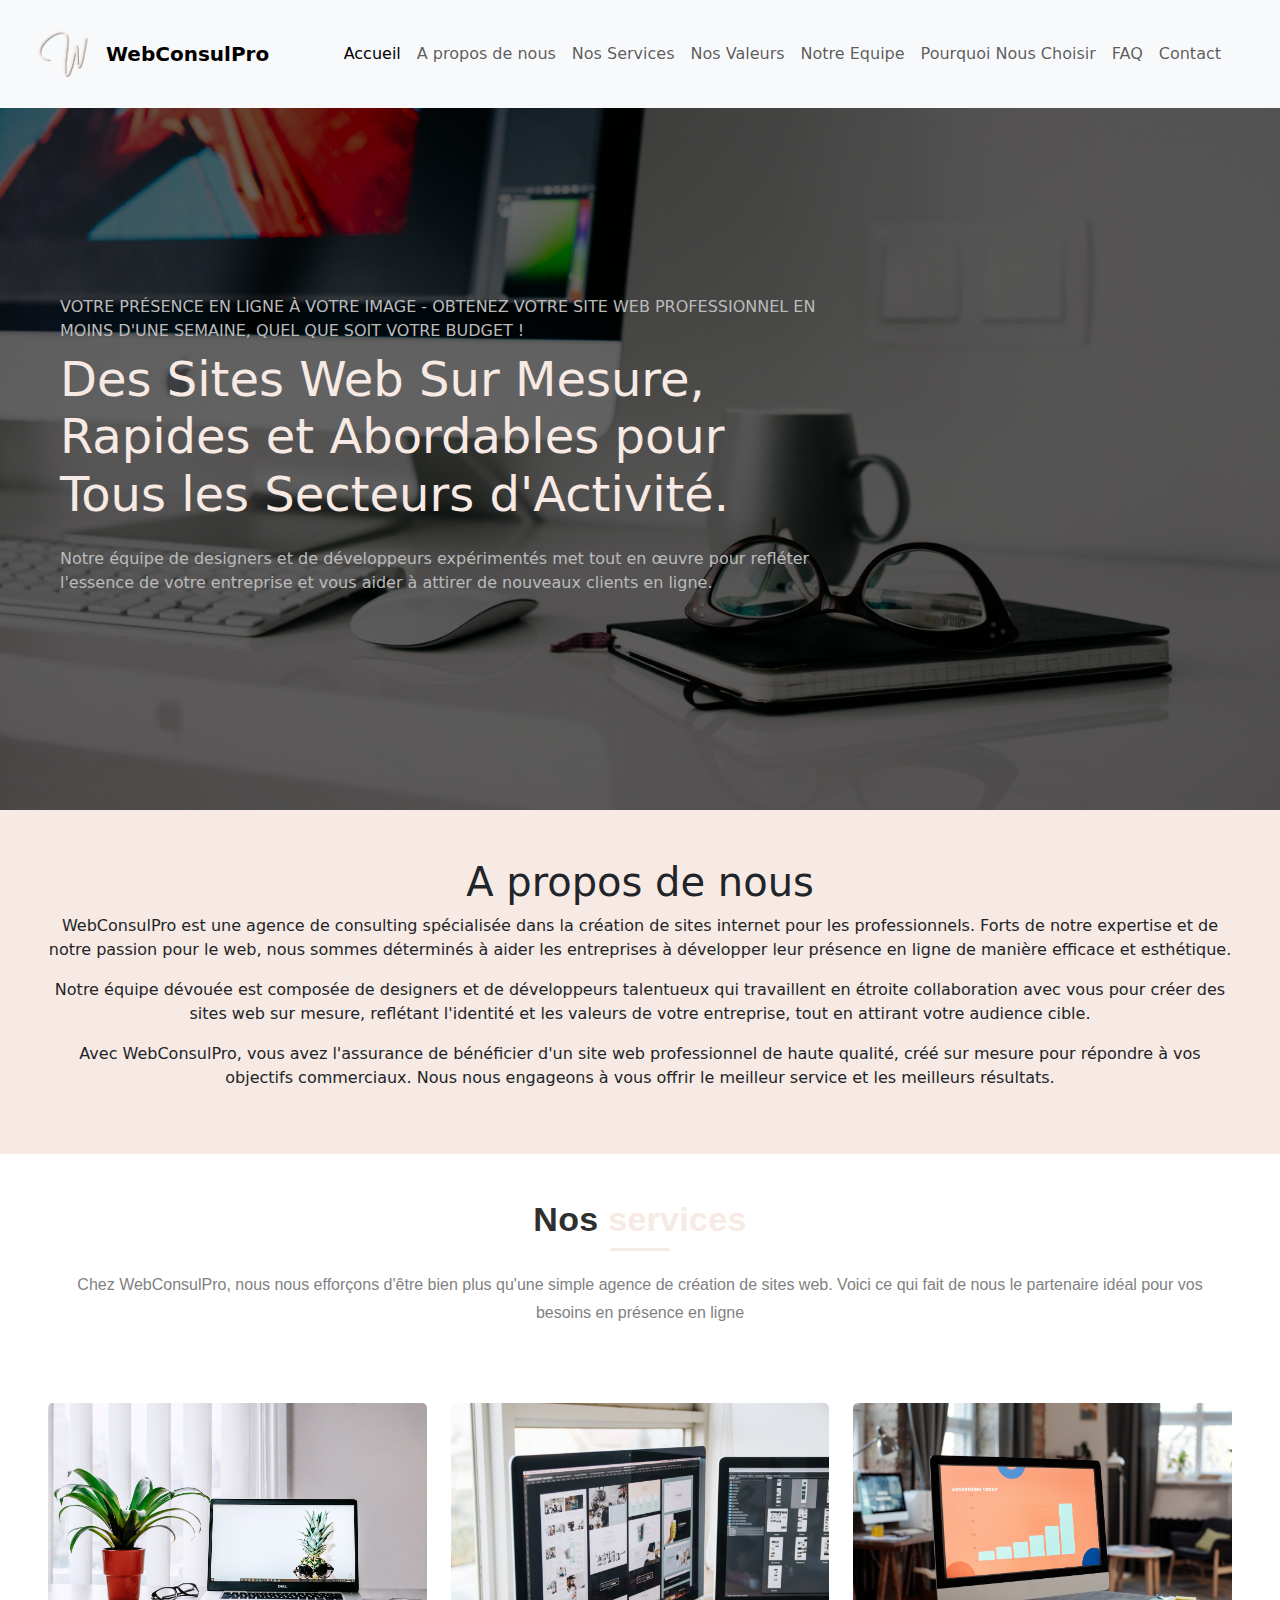
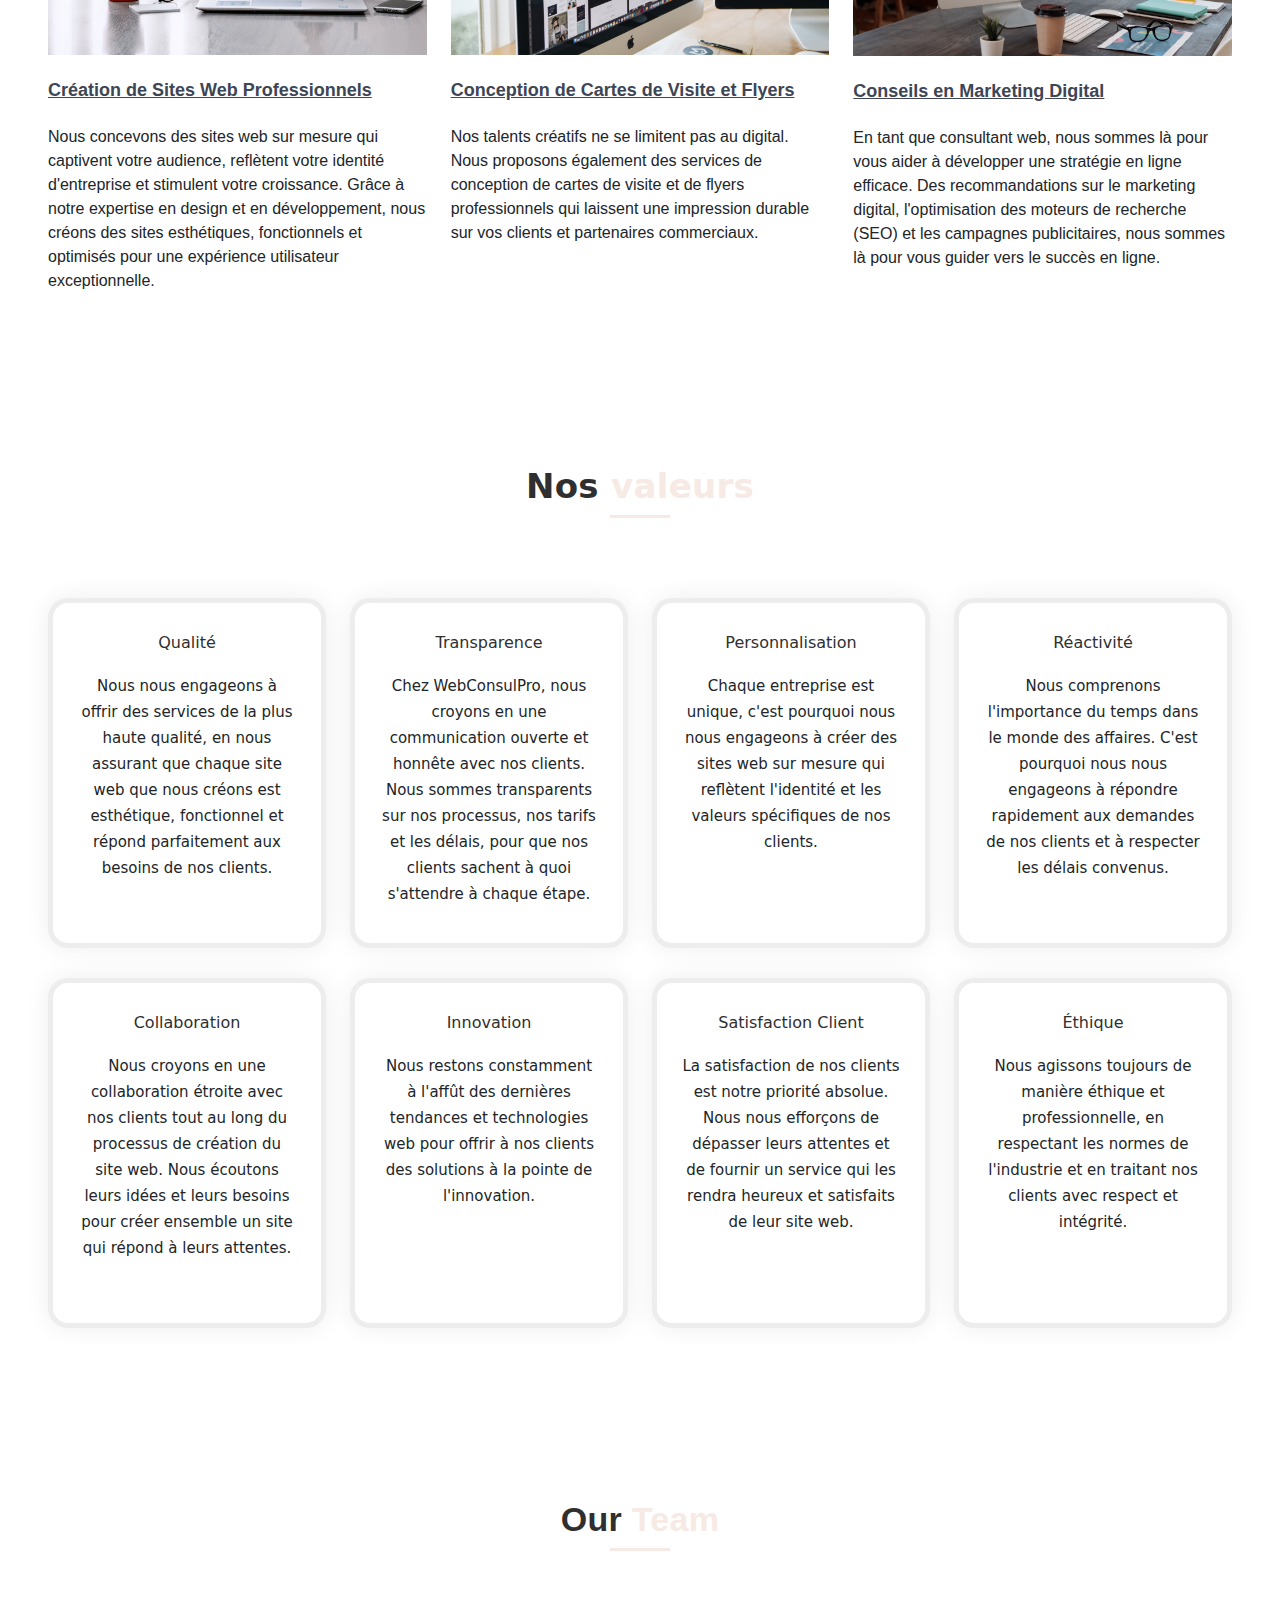
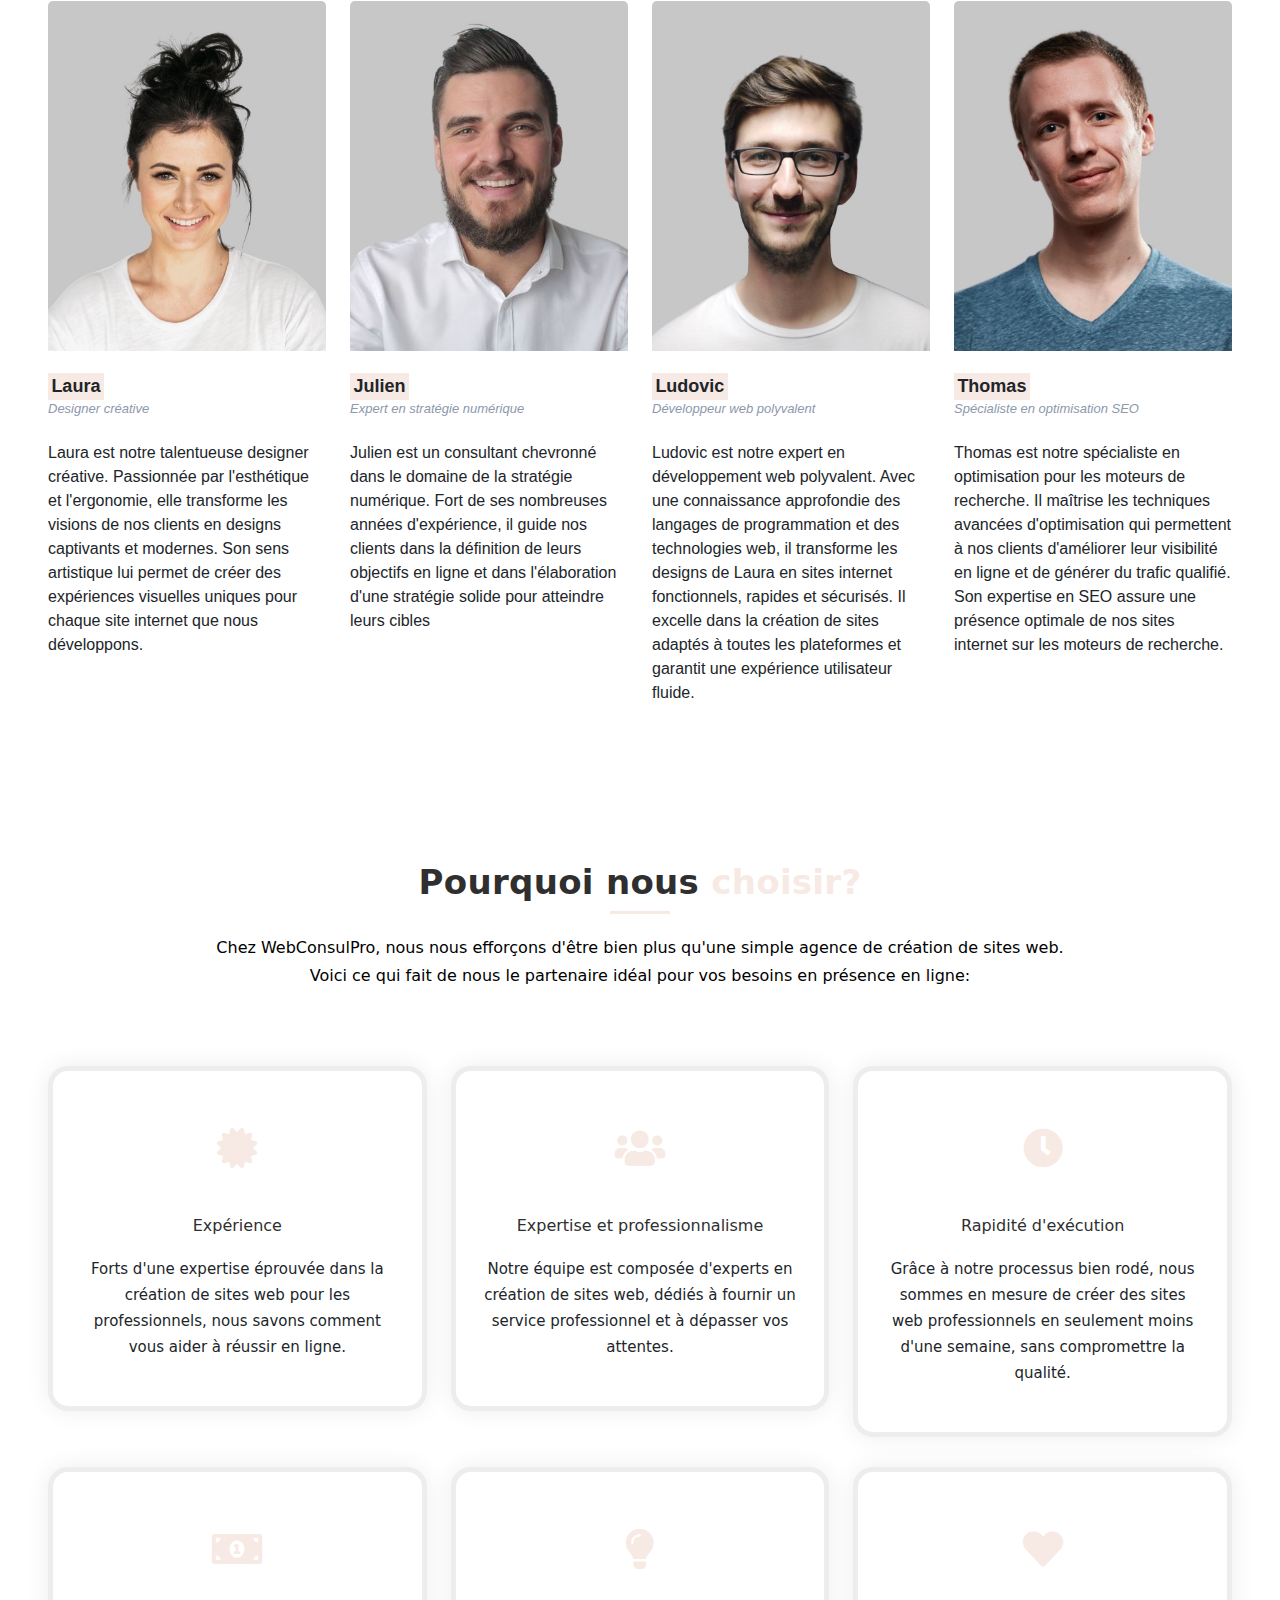
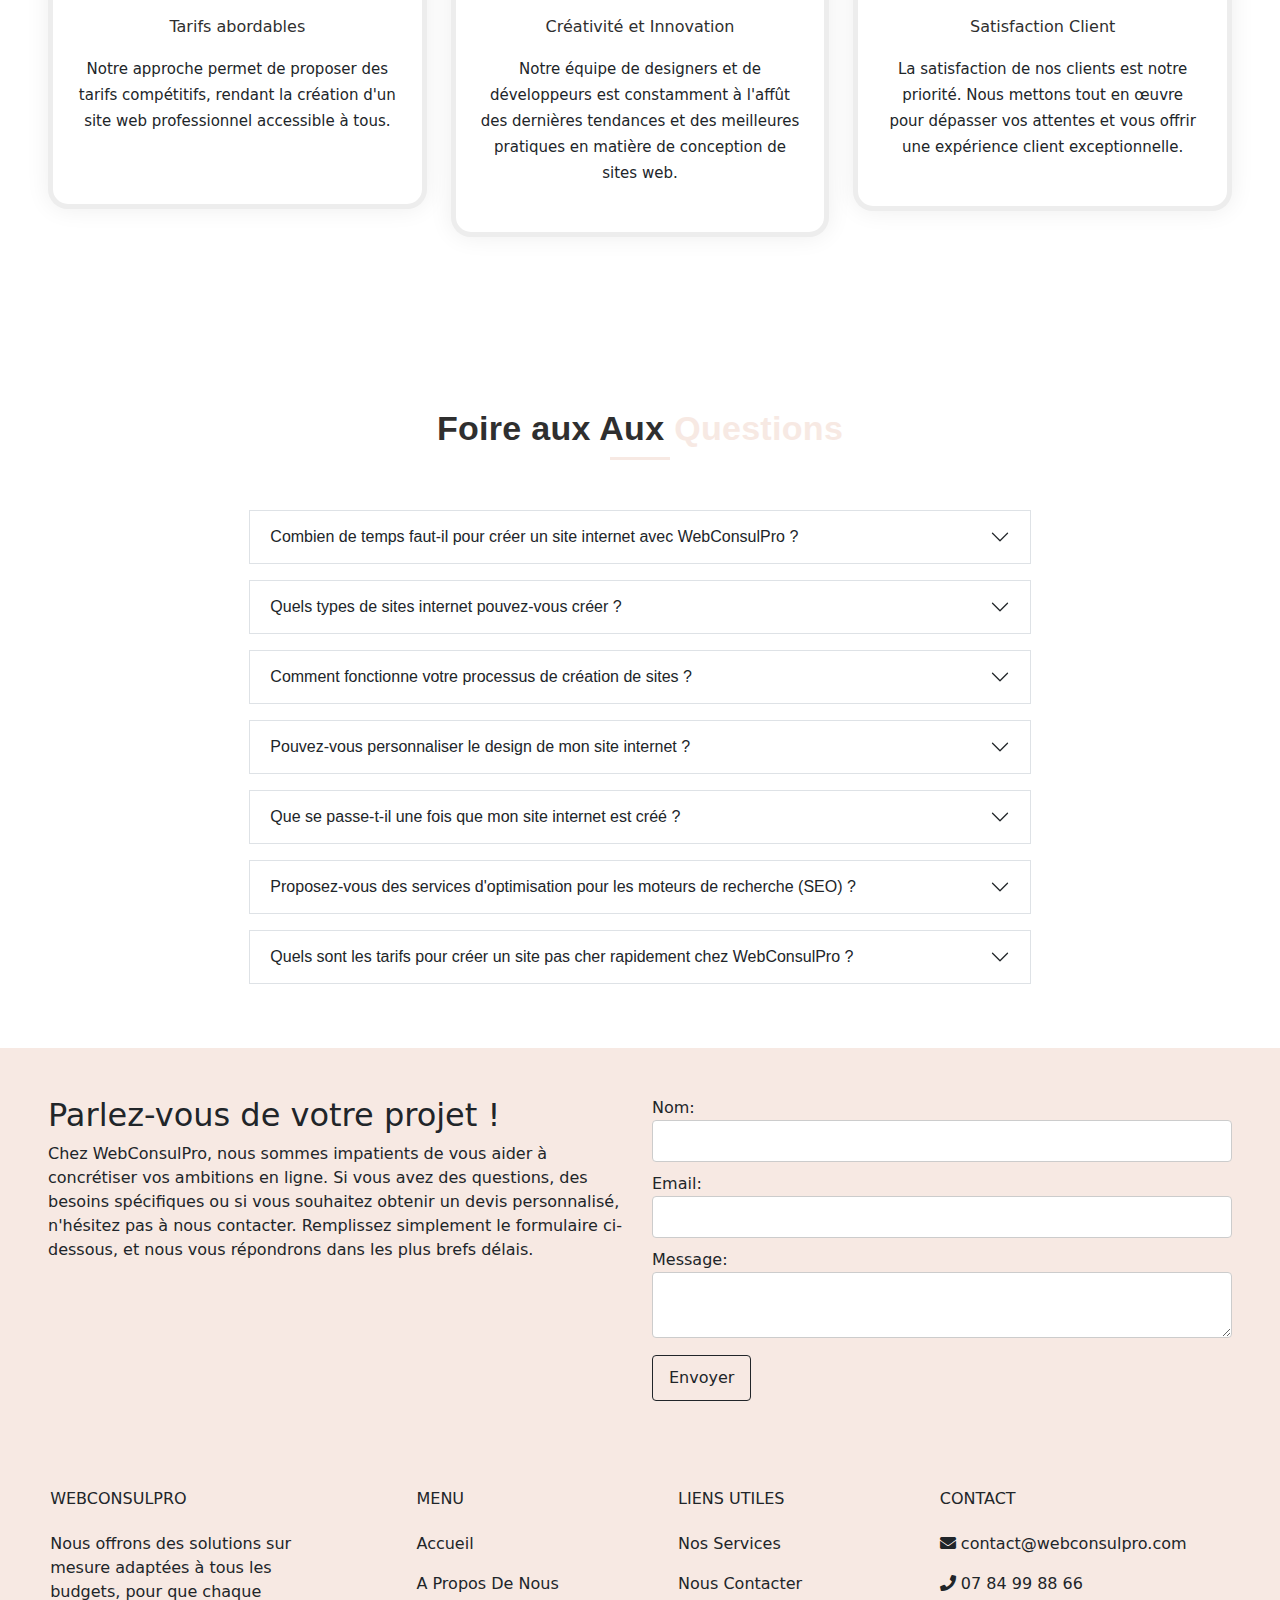
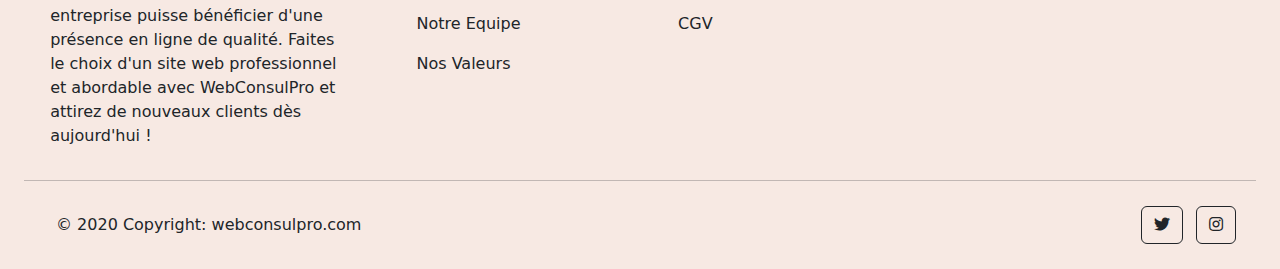
==== index.html @ d7cd8610 "modified contact form and removed redundant code" ====
<!DOCTYPE html>
<html lang="en">

<head>
    <meta charset="UTF-8">
    <meta name="viewport" content="width=device-width, initial-scale=1.0">
    <title>WebConsulPro</title>

    <!-- Bootstrap CSS -->
    <link rel="stylesheet" href="https://cdn.jsdelivr.net/npm/bootstrap@5.3.0/dist/css/bootstrap.min.css">

    <!-- Bootstrap JavaScript (required for some Bootstrap components) -->
    <script src="https://cdn.jsdelivr.net/npm/bootstrap@5.3.0/dist/js/bootstrap.bundle.min.js"></script>

    <!-- jQuery -->
    <script src="https://code.jquery.com/jquery-3.6.0.min.js"></script>

    <!-- Custom JavaScript -->
    <script src="js/script.js"></script>

    <!-- Custom CSS -->
    <link rel="stylesheet" href="css/stylesheets.css">

    <link rel="stylesheet" href="https://cdnjs.cloudflare.com/ajax/libs/font-awesome/5.15.3/css/all.min.css">

</head>

<body>


    <nav class="navbar navbar-expand-lg bg-body-tertiary p-4 fixed-top">
        <div class="container-fluid">
            <img src="images/w.png" alt="" class="img-fluid" style="width: 60px;">
            <a class="navbar-brand" href="#">WebConsulPro</a>
            <button class="navbar-toggler" type="button" data-bs-toggle="collapse" data-bs-target="#navbarNavAltMarkup"
                aria-controls="navbarNavAltMarkup" aria-expanded="false" aria-label="Toggle navigation">
                <span class="navbar-toggler-icon"></span>
            </button>
            <div class="collapse navbar-collapse" id="navbarNavAltMarkup">
                <div class="navbar-nav">
                    <a class="nav-link scroll-link active" aria-current="page" href="#home">Accueil</a>
                    <a class="nav-link scroll-link" href="#about">A propos de nous</a>
                    <a class="nav-link scroll-link" href="#services">Nos Services</a>
                    <a class="nav-link scroll-link" href="#values">Nos Valeurs</a>
                    <a class="nav-link scroll-link" href="#team">Notre Equipe</a>
                    <a class="nav-link scroll-link" href="#why_us">Pourquoi Nous Choisir</a>
                    <a class="nav-link scroll-link" href="#faq">FAQ</a>
                    <a class="nav-link scroll-link" href="#contact">Contact</a>
                </div>
            </div>
        </div>
    </nav>



    <div id="home">
        <div
            style="width: 100%; background-image: url(images/web1.jpg); background-size: cover; background-position: center;"
            class="position-relative w-100 p-5 hero">
            <div class="hero position-absolute text-white d-flex flex-column align-items-start justify-content-center p-5"
                style="top: 0; right: 0; bottom: 0; left: 0; background-color: rgba(0,0,0,.6);">
                <div class="container mt-5 pt-5">
                    <div class="col-md-8">
                        <span style="color: #bbb;" class="text-uppercase">Votre Présence en Ligne à Votre Image - Obtenez Votre Site Web Professionnel en Moins d'une Semaine, Quel que Soit Votre Budget !</span>
                        <!-- on small screens remove display-4 -->
                        <h5 class="mb-4 mt-2 display-2 font-weight-bold" style="font-size: 3rem;"><span
                                style="color: #f7e9e3 ;">Des Sites Web Sur Mesure, Rapides et Abordables pour Tous les Secteurs d'Activité.</span></h5>
                        <p style="color: #bbb;">Notre équipe de designers et de développeurs expérimentés met tout en œuvre pour refléter l'essence de votre entreprise et vous aider à attirer de nouveaux clients en ligne. </p>
                        <!-- <div class="mt-5">
                            <a href="#" class="btn px-5 py-3 text-white mt-3 mt-sm-0"
                                style="border-radius: 30px; background-color: #f7e9e3 ;">Get Started</a>
                        </div> -->
                    </div>
                </div>
            </div>
        </div>
    </div>
    <div class="container m-0" id="about" style="background-color: #f7e9e3 ;">
        <div class="row">
            <div class="col-12 text-center p-5">
                <h1>A propos de nous</h1>
                <p>WebConsulPro est une agence de consulting spécialisée dans la création de sites internet pour les
                    professionnels. Forts de notre expertise et de notre passion pour le web, nous sommes déterminés à
                    aider les entreprises à développer leur présence en ligne de manière efficace et esthétique.</p>
                <p>Notre équipe dévouée est composée de designers et de développeurs talentueux qui travaillent en
                    étroite collaboration avec vous pour créer des sites web sur mesure, reflétant l'identité et les
                    valeurs de votre entreprise, tout en attirant votre audience cible.</p>
                <p>Avec WebConsulPro, vous avez l'assurance de bénéficier d'un site web professionnel de haute qualité,
                    créé sur mesure pour répondre à vos objectifs commerciaux. Nous nous engageons à vous offrir le
                    meilleur service et les meilleurs résultats.</p>
            </div>
        </div>
    </div>

    <div class="container p-5 team3 services" id="services">
        <div class="row">
            <div class="section-head col-12">
                <h4><span>Nos </span>  services </h4>
                <p>Chez WebConsulPro, nous nous efforçons d'être bien plus qu'une simple agence de
                    création de sites web. Voici ce qui fait de nous le partenaire idéal pour vos besoins en présence en
                    ligne</p>
            </div>
        </div>
        <div class="row">
            <div class="col-12 col-md-4 mb-3">
                <div class="card border-0 bg-transparent">
                    <img src="images/web2.jpg" class="card-img-top" alt="...">
                    <div class="card-body p-0">
                        <h5 class="mt-4 font-weight-medium mb-0"><strong>Création de Sites Web Professionnels</strong></h5>
                        <p class="mt-4">Nous concevons des sites web sur mesure qui captivent votre audience,
                            reflètent votre identité d'entreprise et stimulent votre croissance. Grâce à notre expertise
                            en design et en développement, nous créons des sites esthétiques, fonctionnels et optimisés
                            pour une expérience utilisateur exceptionnelle.</p>
                    </div>
                </div>
            </div>

            <div class="col-12 col-md-4 mb-3">
                <div class="card border-0 bg-transparent">
                    <img src="images/web4.jpg" class="card-img-top" alt="...">
                    <div class="card-body p-0">
                        <h5 class="mt-4 font-weight-medium mb-0"><strong>Conception de Cartes de Visite et Flyers</strong>
                        </h5>
                        <p class="mt-4">Nos talents créatifs ne se limitent pas au digital.
                            Nous proposons également des services de conception de cartes de visite et de flyers
                            professionnels qui laissent une impression durable sur vos clients et partenaires
                            commerciaux.</p>
                    </div>
                </div>
            </div>

            <div class="col-12 col-md-4 mb-3">
                <div class="card border-0 bg-transparent">
                    <img src="images/web3.jpg" class="card-img-top" alt="...">
                    <div class="card-body p-0">
                        <h5 class="mt-4 font-weight-medium mb-0"><strong>Conseils en Marketing Digital</strong></h5>
                        <p class="mt-4">En tant que consultant web, nous sommes là pour vous aider à
                            développer une stratégie en ligne efficace. Des recommandations sur le marketing digital,
                            l'optimisation des moteurs de recherche (SEO) et les campagnes publicitaires, nous sommes là
                            pour vous guider vers le succès en ligne.</p>
                    </div>
                </div>
            </div>
        </div>
    </div>

    <div class="feat bg-gray pt-5 pb-5 values" id="values">
        <div class="container p-5">
            <div class="row">
                <div class="section-head col-12">
                    <h4><span>Nos</span> valeurs</h4>
                </div>
            </div>
            <div class="row">
                <div class="col-lg-3 col-sm-6">
                    <div class="item">
                        <h6>Qualité</h6>
                        <p>Nous nous engageons à offrir des services de la plus haute qualité, en nous assurant que
                            chaque site web que nous créons est esthétique, fonctionnel et répond parfaitement aux
                            besoins de nos clients.</p>
                    </div>
                </div>
                <div class="col-lg-3 col-sm-6">
                    <div class="item">
                        <h6>Transparence</h6>
                        <p>Chez WebConsulPro, nous croyons en une communication ouverte et honnête avec nos clients.
                            Nous sommes transparents sur nos processus, nos tarifs et les délais, pour que nos clients
                            sachent à quoi s'attendre à chaque étape.</p>
                    </div>
                </div>
                <div class="col-lg-3 col-sm-6">
                    <div class="item">
                        <h6>Personnalisation</h6>
                        <p>Chaque entreprise est unique, c'est pourquoi nous nous engageons à créer des sites web sur
                            mesure qui reflètent l'identité et les valeurs spécifiques de nos clients.</p>
                    </div>
                </div>
                <div class="col-lg-3 col-sm-6">
                    <div class="item">
                        <h6>Réactivité</h6>
                        <p>Nous comprenons l'importance du temps dans le monde des affaires. C'est pourquoi nous nous
                            engageons à répondre rapidement aux demandes de nos clients et à respecter les délais
                            convenus.</p>
                    </div>
                </div>
            </div>
            <div class="row">
                <div class="col-lg-3 col-sm-6">
                    <div class="item">
                        <h6>Collaboration</h6>
                        <p>Nous croyons en une collaboration étroite avec nos clients tout au long du processus de
                            création du site web. Nous écoutons leurs idées et leurs besoins pour créer ensemble un site
                            qui répond à leurs attentes.</p>
                    </div>
                </div>
                <div class="col-lg-3 col-sm-6">
                    <div class="item">
                        <h6>Innovation</h6>
                        <p>Nous restons constamment à l'affût des dernières tendances et technologies web pour offrir à
                            nos clients des solutions à la pointe de l'innovation.</p>
                    </div>
                </div>
                <div class="col-lg-3 col-sm-6">
                    <div class="item">
                        <h6>Satisfaction Client</h6>
                        <p>La satisfaction de nos clients est notre priorité absolue. Nous nous efforçons de dépasser
                            leurs attentes et de fournir un service qui les rendra heureux et satisfaits de leur site
                            web.</p>
                    </div>
                </div>
                <div class="col-lg-3 col-sm-6">
                    <div class="item">
                        <h6>Éthique</h6>
                        <p>Nous agissons toujours de manière éthique et professionnelle, en respectant les normes de
                            l'industrie et en traitant nos clients avec respect et intégrité.</p>
                    </div>
                </div>
            </div>
        </div>
    </div>

    <div class="container p-5 team3 team-section" id="team">
        <div class="section-head col-12">
            <h4><span>Our</span> Team</h4>
        </div>
        <div class="row">
            <div class="col-12 col-md-3">
                <div class="card border-0">
                    <img src="images/team4.jpg" class="card-img-top" alt="...">
                    <div class="card-body p-0">
                        <h5 class="mt-4 font-weight-medium mb-0"><strong class="mark bg-beige">Laura</strong></h5>
                        <h6 class="subtitle"><i>Designer créative</i></h6>
                        <p>Laura est notre talentueuse designer créative. Passionnée par l'esthétique et l'ergonomie,
                            elle transforme les visions de nos clients en designs captivants et modernes. Son sens
                            artistique lui permet de créer des expériences visuelles uniques pour chaque site internet
                            que nous développons.</p>
                    </div>
                </div>
            </div>

            <div class="col-12 col-md-3">
                <div class="card border-0">
                    <img src="images/team2.JPG" class="card-img-top" alt="...">
                    <div class="card-body p-0">
                        <h5 class="mt-4 font-weight-medium mb-0"><strong class="mark bg-beige">Julien</strong></h5>
                        <h6 class="subtitle"><i>Expert en stratégie numérique</i></h6>
                        <p>Julien est un consultant chevronné dans le domaine de la stratégie numérique. Fort de ses
                            nombreuses années d'expérience, il guide nos clients dans la définition de leurs objectifs
                            en ligne et dans l'élaboration d'une stratégie solide pour atteindre leurs cibles</p>
                    </div>
                </div>
            </div>

            <div class="col-12 col-md-3">
                <div class="card border-0">
                    <img src="images/team1.jpg" class="card-img-top" alt="...">
                    <div class="card-body p-0">
                        <h5 class="mt-4 font-weight-medium mb-0"><strong class="mark bg-beige">Ludovic</strong></h5>
                        <h6 class="subtitle"><i>Développeur web polyvalent</i></h6>
                        <p>Ludovic est notre expert en développement web polyvalent. Avec une connaissance approfondie
                            des langages de programmation et des technologies web, il transforme les designs de Laura en
                            sites internet fonctionnels, rapides et sécurisés. Il excelle dans la création de sites
                            adaptés à toutes les plateformes et garantit une expérience utilisateur fluide.</p>
                    </div>
                </div>
            </div>

            <div class="col-12 col-md-3">
                <div class="card border-0">
                    <img src="images/team3.jpg" class="card-img-top" alt="...">
                    <div class="card-body p-0">
                        <h5 class="mt-4 font-weight-medium mb-0"><strong class="mark bg-beige">Thomas</strong></h5>
                        <h6 class="subtitle"><i>Spécialiste en optimisation SEO</i></h6>
                        <p>Thomas est notre spécialiste en optimisation pour les moteurs de recherche. Il maîtrise les
                            techniques avancées d'optimisation qui permettent à nos clients d'améliorer leur visibilité
                            en ligne et de générer du trafic qualifié. Son expertise en SEO assure une présence optimale
                            de nos sites internet sur les moteurs de recherche.</p>
                    </div>
                </div>
            </div>
        </div>
    </div>
    <div class="feat bg-gray pt-5 pb-5" id="why_us">
        <div class="container p-5">
            <div class="row">
                <div class="section-head col-12">
                    <h4><span>Pourquoi nous </span> choisir?</h4>
                    <p class="text-black">Chez WebConsulPro, nous nous efforçons d'être bien plus qu'une simple agence de création de sites
                        web. <br>Voici ce qui fait de nous le partenaire idéal pour vos besoins en présence en ligne:</p>
                </div>
            </div>
            <div class="row">
                <div class="col-lg-4 col-sm-6">
                    <div class="item">
                        <span class="icon"><i class="fas fa-certificate"></i></span>
                        <h6>Expérience</h6>
                        <p>Forts d'une expertise éprouvée dans la création de sites web pour les professionnels, nous
                            savons comment vous aider à réussir en ligne.</p>
                    </div>
                </div>
                <div class="col-lg-4 col-sm-6">
                    <div class="item">
                        <span class="icon"><i class="fas fa-users"></i></span>
                        <h6>Expertise et professionnalisme</h6>
                        <p>Notre équipe est composée d'experts en création de sites web, dédiés à fournir un service
                            professionnel et à dépasser vos attentes.</p>
                    </div>
                </div>
                <div class="col-lg-4 col-sm-6">
                    <div class="item">
                        <span class="icon"><i class="fas fa-clock"></i></span>
                        <h6>Rapidité d'exécution</h6>
                        <p>Grâce à notre processus bien rodé, nous sommes en mesure de créer des sites web
                            professionnels en seulement moins d'une semaine, sans compromettre la qualité.</p>
                    </div>
                </div>
                <div class="col-lg-4 col-sm-6">
                    <div class="item">
                        <span class="icon"><i class="fas fa-money-bill-alt"></i></span>
                        <h6>Tarifs abordables</h6>
                        <p>Notre approche permet de proposer des tarifs compétitifs, rendant la création d'un site web
                            professionnel accessible à tous.</p>
                        <br>
                    </div>
                </div>
                <div class="col-lg-4 col-sm-6">
                    <div class="item">
                        <span class="icon"><i class="fas fa-lightbulb"></i></span>
                        <h6>Créativité et Innovation </h6>
                        <p>Notre équipe de designers et de développeurs est constamment à l'affût des dernières tendances et des meilleures pratiques en matière de conception de sites web. </p>
                    </div>
                </div>
                <div class="col-lg-4 col-sm-6">
                    <div class="item">
                        <span class="icon"><i class="fas fa-heart"></i></span>
                        <h6>Satisfaction Client</h6>
                        <p>La satisfaction de nos clients est notre priorité. Nous mettons tout en œuvre pour dépasser
                            vos attentes et vous offrir une expérience client exceptionnelle.</p>
                    </div>
                </div>
            </div>

        </div>
    </div>


    <div class="container p-5 team3" id="faq">
        <div class="section-head col-12">
            <h4><span> Foire aux Aux </span> Questions</h4>
        </div>
        <div class="row">
            <div class="col-12 col-md-8 offset-md-2">
                <div class="accordion" id="accordionFlushExample">
                    <!-- Existing accordion items -->
                    <div class="accordion-item mb-3 border rounded-0">
                        <h2 class="accordion-header" id="flush-headingOne">
                            <button class="accordion-button collapsed" type="button" data-bs-toggle="collapse"
                                data-bs-target="#flush-collapseOne" aria-expanded="false"
                                aria-controls="flush-collapseOne">
                                Combien de temps faut-il pour créer un site internet avec WebConsulPro ?
                            </button>
                        </h2>
                        <div id="flush-collapseOne" class="accordion-collapse collapse"
                            aria-labelledby="flush-headingOne" data-bs-parent="#accordionFlushExample">
                            <div class="accordion-body">
                                Chez WebConsulPro, nous nous engageons à créer des sites internet pas cher, rapidement,
                                généralement entre 3 et 6 jours. Notre équipe est spécialement organisée pour fournir
                                des résultats rapides sans compromettre la qualité.
                            </div>
                        </div>
                    </div>
                    <div class="accordion-item mb-3 border rounded-0">
                        <h2 class="accordion-header" id="flush-headingTwo">
                            <button class="accordion-button collapsed" type="button" data-bs-toggle="collapse"
                                data-bs-target="#flush-collapseTwo" aria-expanded="false"
                                aria-controls="flush-collapseTwo">
                                Quels types de sites internet pouvez-vous créer ?
                            </button>
                        </h2>
                        <div id="flush-collapseTwo" class="accordion-collapse collapse"
                            aria-labelledby="flush-headingTwo" data-bs-parent="#accordionFlushExample">
                            <div class="accordion-body">
                                Nous sommes spécialisés dans la création de sites internet pas chers et rapide pour les
                                professionnels de divers secteurs d'activité. Que vous soyez une petite entreprise, un
                                indépendant ou une start-up, nous pouvons concevoir des sites web pas cher adaptés à vos
                                besoins, tels que des sites vitrines, des portfolios et des sites de commerce en ligne.
                            </div>
                        </div>
                    </div>
                    <div class="accordion-item mb-3 border rounded-0">
                        <h2 class="accordion-header" id="flush-headingThree">
                            <button class="accordion-button collapsed" type="button" data-bs-toggle="collapse"
                                data-bs-target="#flush-collapseThree" aria-expanded="false"
                                aria-controls="flush-collapseThree">
                                Comment fonctionne votre processus de création de sites ?
                            </button>
                        </h2>
                        <div id="flush-collapseThree" class="accordion-collapse collapse"
                            aria-labelledby="flush-headingThree" data-bs-parent="#accordionFlushExample">
                            <div class="accordion-body">
                                Notre processus est simple et efficace. Après une consultation initiale pour comprendre
                                vos besoins, notre équipe de consultants travaillera en étroite collaboration avec vous
                                pour concevoir le design, développer le site et l'optimiser. Nous vous tiendrons informé
                                à chaque étape du processus.
                            </div>
                        </div>
                    </div>
                    <div class="accordion-item mb-3 border rounded-0">
                        <h2 class="accordion-header" id="flush-headingFour">
                            <button class="accordion-button collapsed" type="button" data-bs-toggle="collapse"
                                data-bs-target="#flush-collapseFour" aria-expanded="false"
                                aria-controls="flush-collapseFour">
                                Pouvez-vous personnaliser le design de mon site internet ?
                            </button>
                        </h2>
                        <div id="flush-collapseFour" class="accordion-collapse collapse"
                            aria-labelledby="flush-headingFour" data-bs-parent="#accordionFlushExample">
                            <div class="accordion-body">
                                Absolument ! Nous comprenons que chaque entreprise est unique. Notre équipe de designers
                                créatifs travaillera avec vous pour créer un design sur mesure qui reflète votre
                                identité de marque et met en valeur vos produits ou services.
                            </div>
                        </div>
                    </div>
                    <div class="accordion-item mb-3 border rounded-0">
                        <h2 class="accordion-header" id="flush-headingFive">
                            <button class="accordion-button collapsed" type="button" data-bs-toggle="collapse"
                                data-bs-target="#flush-collapseFive" aria-expanded="false"
                                aria-controls="flush-collapseFive">
                                Que se passe-t-il une fois que mon site internet est créé ?
                            </button>
                        </h2>
                        <div id="flush-collapseFive" class="accordion-collapse collapse"
                            aria-labelledby="flush-headingFive" data-bs-parent="#accordionFlushExample">
                            <div class="accordion-body">
                                Une fois que votre site est créé, nous vous fournissons toutes les informations
                                nécessaires pour le gérer et le mettre à jour facilement. Si vous avez besoin d'une
                                assistance supplémentaire ou de services de maintenance, nous proposons également des
                                options de support à long terme.
                            </div>
                        </div>
                    </div>
                    <div class="accordion-item mb-3 border rounded-0">
                        <h2 class="accordion-header" id="flush-headingSix">
                            <button class="accordion-button collapsed" type="button" data-bs-toggle="collapse"
                                data-bs-target="#flush-collapseSix" aria-expanded="false"
                                aria-controls="flush-collapseSix">
                                Proposez-vous des services d'optimisation pour les moteurs de recherche (SEO) ?
                            </button>
                        </h2>
                        <div id="flush-collapseSix" class="accordion-collapse collapse"
                            aria-labelledby="flush-headingSix" data-bs-parent="#accordionFlushExample">
                            <div class="accordion-body">
                                Oui, nous proposons des services d'optimisation SEO pour aider votre site internet à
                                être mieux classé dans les résultats des moteurs de recherche. Notre équipe de
                                spécialistes en SEO mettra en œuvre les meilleures pratiques pour augmenter votre
                                visibilité en ligne et générer du trafic qualifié.
                            </div>
                        </div>
                    </div>
                    <div class="accordion-item mb-3 border rounded-0">
                        <h2 class="accordion-header" id="flush-headingSeven">
                            <button class="accordion-button collapsed" type="button" data-bs-toggle="collapse"
                                data-bs-target="#flush-collapseSeven" aria-expanded="false"
                                aria-controls="flush-collapseSeven">
                                Quels sont les tarifs pour créer un site pas cher rapidement chez WebConsulPro ?
                            </button>
                        </h2>
                        <div id="flush-collapseSeven" class="accordion-collapse collapse"
                            aria-labelledby="flush-headingSeven" data-bs-parent="#accordionFlushExample">
                            <div class="accordion-body">
                                Nos tarifs varient en fonction de la complexité et des fonctionnalités demandées pour
                                votre site internet. Étant spécialiste des sites internet pas chers et rapides, nous
                                proposons des solutions personnalisées adaptées à votre budget. Contactez-nous pour
                                obtenir un devis personnalisé.
                            </div>
                        </div>
                    </div>
                </div>

            </div>
        </div>
    </div>
    <div class="container bg-success-form p-5" id="contact">
        <div class="row">
            <div class="col-12 col-md-6">
                <h2>Parlez-vous de votre projet !</h2>
                <p>Chez WebConsulPro, nous sommes impatients de vous aider à concrétiser vos ambitions en ligne. Si vous
                    avez des questions, des besoins spécifiques ou si vous souhaitez obtenir un devis personnalisé,
                    n'hésitez pas à nous contacter. Remplissez simplement le formulaire ci-dessous, et nous vous
                    répondrons dans les plus brefs délais. </p>
            </div>
            <div class="col-12 col-md-6">
                <form id="myForm" action="https://formspree.io/f/mbjvjeql" method="POST">
                    <label>
                        Nom:
                        <input type="text" name="name" id="name">
                    </label>
                    <label>
                        Email:
                        <input type="email" name="email" id="email">
                    </label>
                    <label>
                        Message:
                        <textarea name="message" id="message"></textarea>
                    </label>
                    <!-- Your other form fields go here -->
                    <button class="btn btn-outline-dark" type="submit">Envoyer</button>
                </form>
            </div>
        </div>
    </div>

    <footer class="text-center text-lg-start" style="background-color: #f7e9e3 ">
        <!-- Grid container -->
        <div class="container p-4 pb-0">
            <!-- Section: Links -->
            <section class="">
                <!--Grid row-->
                <div class="row">
                    <!-- Grid column -->
                    <div class="col-md-3 col-lg-3 col-xl-3 mx-auto mt-3">
                        <h6 class="text-uppercase mb-4 font-weight-bold">
                            WebConsulPro
                        </h6>
                        <p>
                            Nous offrons des solutions sur mesure adaptées à tous les budgets,
                            pour que chaque entreprise puisse bénéficier d'une présence en ligne de qualité. Faites le choix d'un site web professionnel 
                            et abordable avec WebConsulPro et attirez de nouveaux clients dès aujourd'hui !
                        </p>
                    </div>
                    <!-- Grid column -->

                    <hr class="w-100 clearfix d-md-none" />

                    <!-- Grid column -->
                    <div class="col-md-2 col-lg-2 col-xl-2 mx-auto mt-3">
                        <h6 class="text-uppercase mb-4 font-weight-bold">Menu</h6>
                        <p>
                            <a href="#home" class="scroll-link">Accueil</a>
                        </p>
                        <p>
                            <a href="#about" class="scroll-link">A Propos De Nous</a>
                        </p>
                        <p>
                            <a href="#team" class="scroll-link">Notre Equipe</a>
                        </p>
                        <p>
                            <a href="#values" class="scroll-link">Nos Valeurs</a>
                        </p>
                    </div>
                    <!-- Grid column -->

                    <hr class="w-100 clearfix d-md-none" />

                    <!-- Grid column -->
                    <div class="col-md-3 col-lg-2 col-xl-2 mx-auto mt-3">
                        <h6 class="text-uppercase mb-4 font-weight-bold">
                            Liens Utiles
                        </h6>
                        <p>
                            <a href="#services" class="scroll-link">Nos Services</a>
                        </p>
                        <p>
                            <a href="#contact" class="scroll-link">Nous Contacter</a>
                        </p>
                        <p>
                            <a href="terms_and_conditions.html" class="scroll-link">CGV</a>
                        </p>
                    </div>


                    <!-- Grid column -->
                    <hr class="w-100 clearfix d-md-none" />

                    <!-- Grid column -->
                    <div class="col-md-4 col-lg-3 col-xl-3 mx-auto mt-3">
                        <h6 class="text-uppercase mb-4 font-weight-bold">Contact</h6>
                        <p><i class="fas fa-envelope mr-3"></i> contact@webconsulpro.com</p>
                        <p><i class="fas fa-phone mr-3"></i> 07 84 99 88 66</p>
                    </div>
                    <!-- Grid column -->
                </div>
                <!--Grid row-->
            </section>
            <!-- Section: Links -->

            <hr class="my-3">

            <!-- Section: Copyright -->
            <section class="p-3 pt-0">
                <div class="row d-flex align-items-center">
                    <!-- Grid column -->
                    <div class="col-md-7 col-lg-8 text-center text-md-start">
                        <!-- Copyright -->
                        <div class="p-3">
                            © 2020 Copyright:
                            <a href="https://mdbootstrap.com/">webconsulpro.com</a>
                        </div>
                        <!-- Copyright -->
                    </div>
                    <!-- Grid column -->

                    <!-- Grid column -->
                    <div class="col-md-5 col-lg-4 ml-lg-0 text-center text-md-end">
                        <!-- Facebook -->
                        <!-- <a class="btn btn-outline-light btn-floating m-1" class="text-white" role="button"><i
                                class="fab fa-facebook-f"></i></a> -->

                        <!-- Twitter -->
                        <a class="btn btn-outline-dark btn-floating m-1" role="button" href="https://twitter.com/WebConsulPro"><i
                                class="fab fa-twitter"></i></a>

                        <!-- Google -->
                        <!-- <a class="btn btn-outline-light btn-floating m-1" class="text-white" role="button"><i
                                class="fab fa-google"></i></a> -->

                        <!-- Instagram -->
                        <a class="btn btn-outline-dark btn-floating m-1" class="text-white" role="button" href="https://www.instagram.com/webconsulpro/"><i
                                class="fab fa-instagram"></i></a>
                    </div>
                    <!-- Grid column -->
                </div>
            </section>
            <!-- Section: Copyright -->
        </div>
        <!-- Grid container -->
    </footer>
    <!-- Footer -->
</body>

</html>
---- css/stylesheets.css ----
@import url("https://fonts.googleapis.com/css2?family=Poppins:wght@300;400;600;700&display=swap");

body,
html {
  margin: 0;
  padding: 0;
}

.navbar-brand {
  max-height: 60px; /* Adjust the image height as needed */
  margin-left: 10px; /* Add some spacing between the logo and text */
  font-weight: 700;
}

.navbar-nav {
  font-weight: 500;
  margin-left: auto; /* Push the nav-items to the right */
  margin-right: 15px; /* Add space on the right side of the navmenu */
}

.background-image {
  position: absolute;
  top: 0;
  left: 0;
  width: 100%;
  height: 100%;
  background-image: url("https://images.unsplash.com/photo-1517048676732-d65bc937f952?crop=entropy&cs=tinysrgb&fit=max&fm=jpg&ixid=M3wyNjI5NjF8MHwxfHNlYXJjaHwxNXx8Y29uc3VsdGluZyUyMHxlbnwwfHx8fDE2ODg2NjA5MDN8MA&ixlib=rb-4.0.3&q=80&w=1080");
  background-size: cover;
  background-position: center;
  background-repeat: no-repeat;
  opacity: 0.4;
  z-index: -1;
  background-color: #b2dfdb !important;
}

.content {
  text-align: center;
}

.container {
  max-width: 100%;
  margin: 0;
}

.bg-success {
  background-color: #f7e9e3  !important;
}

.btn-outline-success {
  color: rgb(20, 141, 127) !important;
  border-color: rgb(20, 141, 127) !important;
}

.bg-success-light {
  background-color: #b2dfdb !important;
}

.team3 {
  font-family: "Montserrat", sans-serif;
  color: #8d97ad;
  font-weight: 300;
}

.team3 h1,
.team3 h2,
.team3 h3,
.team3 h4,
.team3 h5,
.team3 h6 {
  color: #3e4555;
}

.team3 .font-weight-medium {
  font-weight: 500;
}

.team3 .bg-light {
  background-color: #f4f8fa !important;
}

.team3 .subtitle {
  color: #8d97ad;
  line-height: 24px;
  font-size: 13px;
}

.team3 ul {
  margin-top: 30px;
}

.team3 h5 {
  line-height: 22px;
  font-size: 18px;
}

.team3 ul li a {
  color: #8d97ad;
  padding-right: 15px;
  -webkit-transition: 0.1s ease-in;
  -o-transition: 0.1s ease-in;
  transition: 0.1s ease-in;
}

.team3 ul li a:hover {
  -webkit-transform: translate3d(0px, -5px, 0px);
  transform: translate3d(0px, -5px, 0px);
  color: #316ce8;
}

.team3 .title {
  margin: 30px 0 0 0;
}

.team3 .subtitle {
  margin: 0 0 20px 0;
  font-size: 13px;
}

a {
  text-decoration: none;
}

.row::after {
  content: "";
  clear: both;
  display: table;
}

.col-6 {
  float: left;
  width: 50%;
  padding: 10px;
  box-sizing: border-box;
}

label {
  display: block;
  margin-bottom: 10px;
}

input[type="email"],
input[type="text"],
textarea {
  width: 100%;
  padding: 8px;
  border: 1px solid #ccc;
  border-radius: 4px;
  box-sizing: border-box;
  resize: vertical;
}

button[type="submit"] {
  padding: 10px 16px;
  border-radius: 4px;
  cursor: pointer;
  font-size: 16px;
}

.bg-success-form {
  background-color: #f7e9e3  !important;
}

.btn-outline-success {
  color: #b2dfdb !important;
  border-color: #b2dfdb !important;
}

.btn-outline-success:hover {
  color: black !important;
  background-color: #b2dfdb !important;
  border-color: #b2dfdb !important;
}



@media (min-width: 767px) {
  .team-section .card-img-top {
    object-fit: cover;
    height: 350px;
    object-position: center top;
  }
}

h1,
h2,
h3,
h4,
h5,
h6 {
}
a,
a:hover,
a:focus,
a:active {
  text-decoration: none;
  outline: none;
}

a,
a:active,
a:focus {
  color: #333;
  text-decoration: none;
  transition-timing-function: ease-in-out;
  -ms-transition-timing-function: ease-in-out;
  -moz-transition-timing-function: ease-in-out;
  -webkit-transition-timing-function: ease-in-out;
  -o-transition-timing-function: ease-in-out;
  transition-duration: 0.2s;
  -ms-transition-duration: 0.2s;
  -moz-transition-duration: 0.2s;
  -webkit-transition-duration: 0.2s;
  -o-transition-duration: 0.2s;
}

ul {
  margin: 0;
  padding: 0;
  list-style: none;
}
img {
  max-width: 100%;
  height: auto;
}
span,
a,
a:hover {
  display: inline-block;
  text-decoration: none;
  color: inherit;
}
.section-head {
  margin-bottom: 60px;
}
.section-head h4 {
  position: relative;
  padding: 0;
  color: #f7e9e3 ;
  line-height: 1;
  letter-spacing: 0.3px;
  font-size: 34px;
  font-weight: 700;
  text-align: center;
  text-transform: none;
  margin-bottom: 30px;
}
.section-head h4:before {
  content: "";
  width: 60px;
  height: 3px;
  background: #f7e9e3 ;
  position: absolute;
  left: 0px;
  bottom: -10px;
  right: 0;
  margin: 0 auto;
}
.section-head h4 span {
  font-weight: 700;
  padding-bottom: 5px;
  color: #2f2f2f;
}
p.service_text {
  color: #cccccc !important;
  font-size: 16px;
  line-height: 28px;
  text-align: center;
}
.section-head p,
p.awesome_line {
  color: #818181;
  font-size: 16px;
  line-height: 28px;
  text-align: center;
}

.extra-text {
  font-size: 34px;
  font-weight: 700;
  color: #2f2f2f;
  margin-bottom: 25px;
  position: relative;
  text-transform: none;
}
.extra-text::before {
  content: "";
  width: 60px;
  height: 3px;
  background: #f7e9e3 ;
  position: absolute;
  left: 0px;
  bottom: -10px;
  right: 0;
  margin: 0 auto;
}
.extra-text span {
  font-weight: 700;
  color: #f7e9e3 ;
}
.item {
  background: #fff;
  text-align: center;
  padding: 30px 25px;
  -webkit-box-shadow: 0 0px 25px rgba(0, 0, 0, 0.07);
  box-shadow: 0 0px 25px rgba(0, 0, 0, 0.07);
  border-radius: 20px;
  border: 5px solid rgba(0, 0, 0, 0.07);
  margin-bottom: 30px;
  -webkit-transition: all 0.5s ease 0;
  transition: all 0.5s ease 0;
  transition: all 0.5s ease 0s;
}
.item:hover {
  background: #f7e9e3 ;
  box-shadow: 0 8px 20px 0px rgba(0, 0, 0, 0.2);
  -webkit-transition: all 0.5s ease 0;
  transition: all 0.5s ease 0;
  transition: all 0.5s ease 0s;
}
.item:hover .item,
.item:hover span.icon {
  background: #fff;
  border-radius: 10px;
  -webkit-transition: all 0.5s ease 0;
  transition: all 0.5s ease 0;
  transition: all 0.5s ease 0s;
}
.item:hover h6,
.item:hover p {
  color: black;
  -webkit-transition: all 0.5s ease 0;
  transition: all 0.5s ease 0;
  transition: all 0.5s ease 0s;
}
.item .icon {
  font-size: 40px;
  margin-bottom: 25px;
  color: #f7e9e3 ;
  width: 90px;
  height: 90px;
  line-height: 96px;
  border-radius: 50px;
}
.item .feature_box_col_one {
  background: rgba(247, 198, 5, 0.2);
  color: #f7e9e3 ;
}
.item .feature_box_col_two {
  background: rgba(255, 77, 28, 0.15);
  color: #f7e9e3 ;
}
.item .feature_box_col_three {
  background: rgba(0, 147, 38, 0.15);
  color: #f7e9e3 ;
}
.item .feature_box_col_four {
  background: rgba(0, 108, 255, 0.15);
  color: #f7e9e3 ;
}
.item .feature_box_col_five {
  background: rgba(146, 39, 255, 0.15);
  color: #f7e9e3 ;
}
.item .feature_box_col_six {
  background: rgba(23, 39, 246, 0.15);
  color: #f7e9e3 ;
}
.item p {
  font-size: 15px;
  line-height: 26px;
}
.item h6 {
  margin-bottom: 20px;
  color: #2f2f2f;
}
.mission p {
  margin-bottom: 10px;
  font-size: 15px;
  line-height: 28px;
  font-weight: 500;
}
.mission i {
  display: inline-block;
  width: 50px;
  height: 50px;
  line-height: 50px;
  text-align: center;
  background: #f7e9e3 ;
  border-radius: 50%;
  color: #fff;
  font-size: 25px;
}
.mission .small-text {
  margin-left: 10px;
  font-size: 13px;
  color: #666;
}
.skills {
  padding-top: 0px;
}
.skills .prog-item {
  margin-bottom: 25px;
}
.skills .prog-item:last-child {
  margin-bottom: 0;
}
.skills .prog-item p {
  font-weight: 500;
  font-size: 15px;
  margin-bottom: 10px;
}
.skills .prog-item .skills-progress {
  width: 100%;
  height: 10px;
  background: #e0e0e0;
  border-radius: 20px;
  position: relative;
}
.skills .prog-item .skills-progress span {
  position: absolute;
  left: 0;
  top: 0;
  height: 100%;
  background: #f7e9e3 ;
  width: 10%;
  border-radius: 10px;
  -webkit-transition: all 1s;
  transition: all 1s;
}
.skills .prog-item .skills-progress span:after {
  content: attr(data-value);
  position: absolute;
  top: -5px;
  right: 0;
  font-size: 10px;
  font-weight: 600;
  color: #fff;
  background: rgba(0, 0, 0, 0.9);
  padding: 3px 7px;
  border-radius: 30px;
}

.values .item{
    height: 350px;
}

@media (max-width: 767px) {
  .values .item{
    height: 300px;
}
}

.top {
  font-family: "Poppins", sans-serif !important;
}

.services h5{
  text-decoration: underline;
}

.hero{
  height: 90vh;
}
@media (max-width: 767px) {
  .hero{
    height: 120vh;
}
}

.bg-beige{
  background-color: #f7e9e3 !important;
}
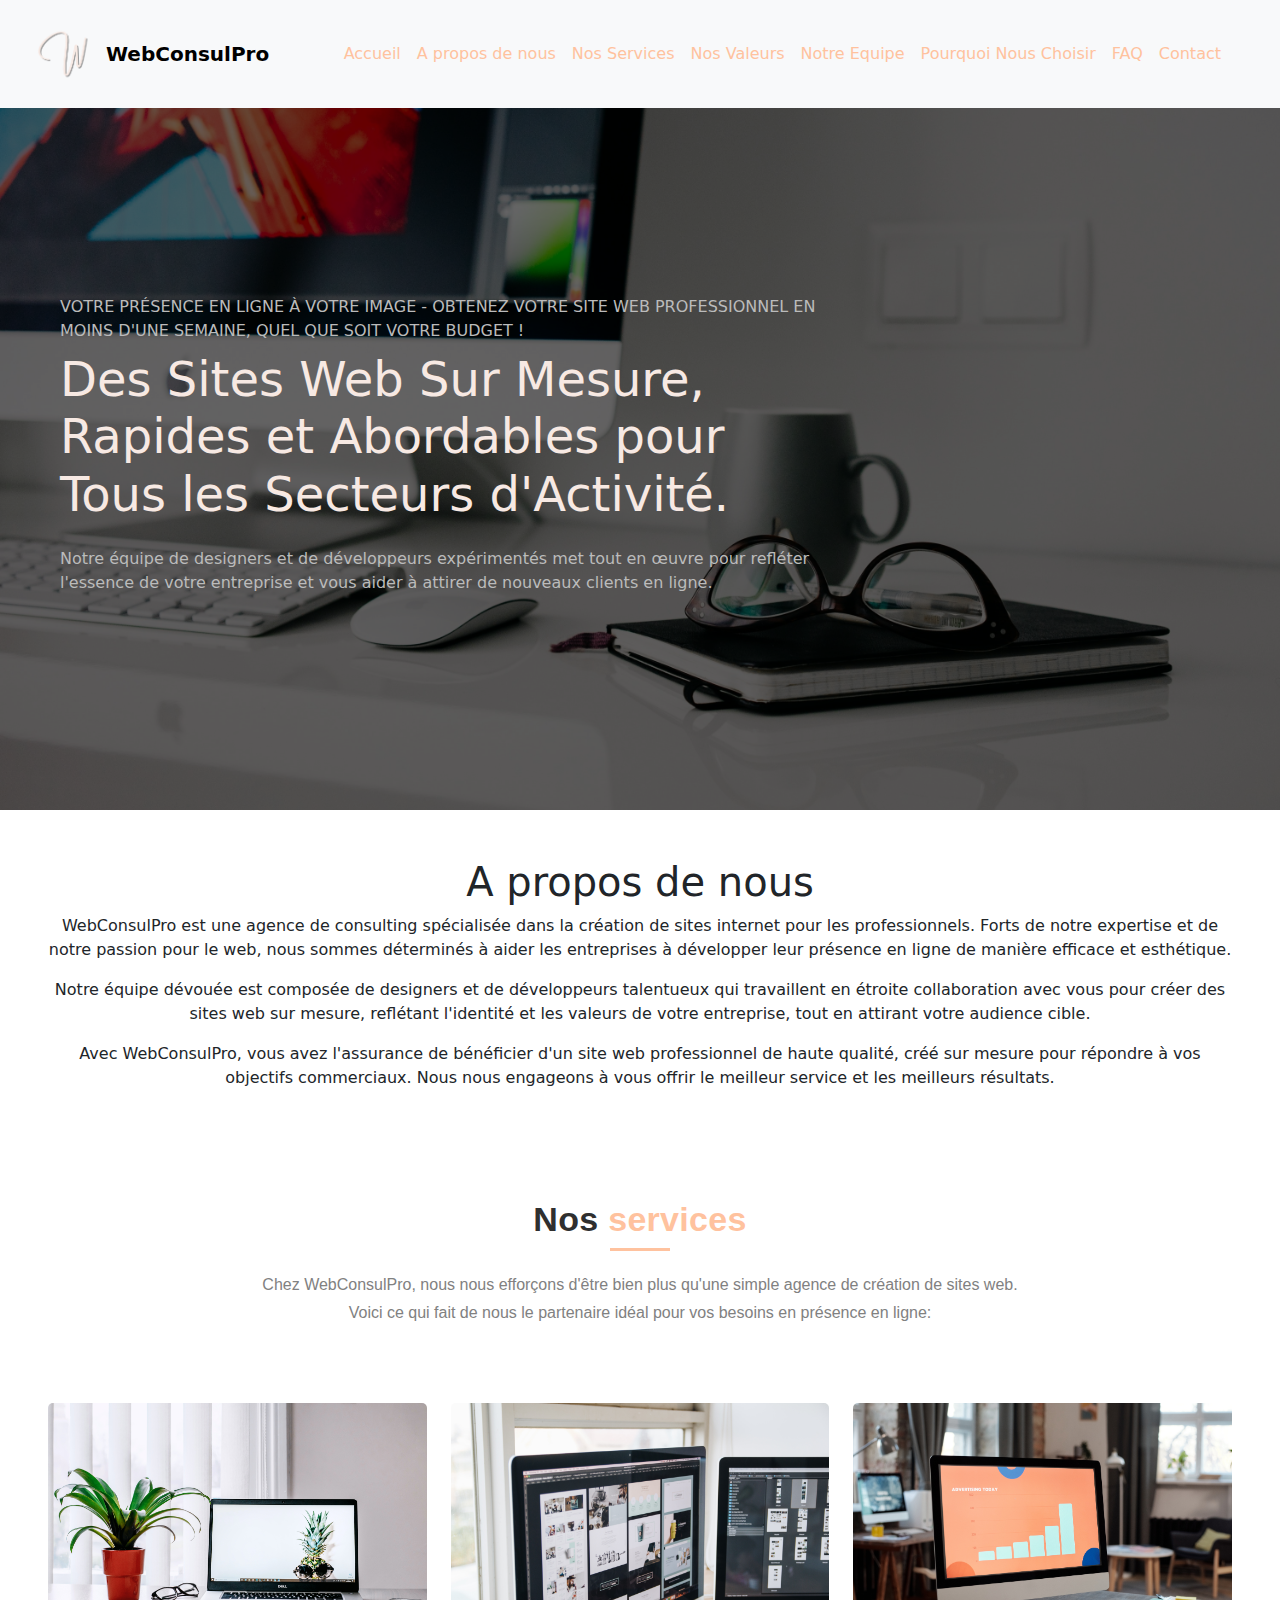
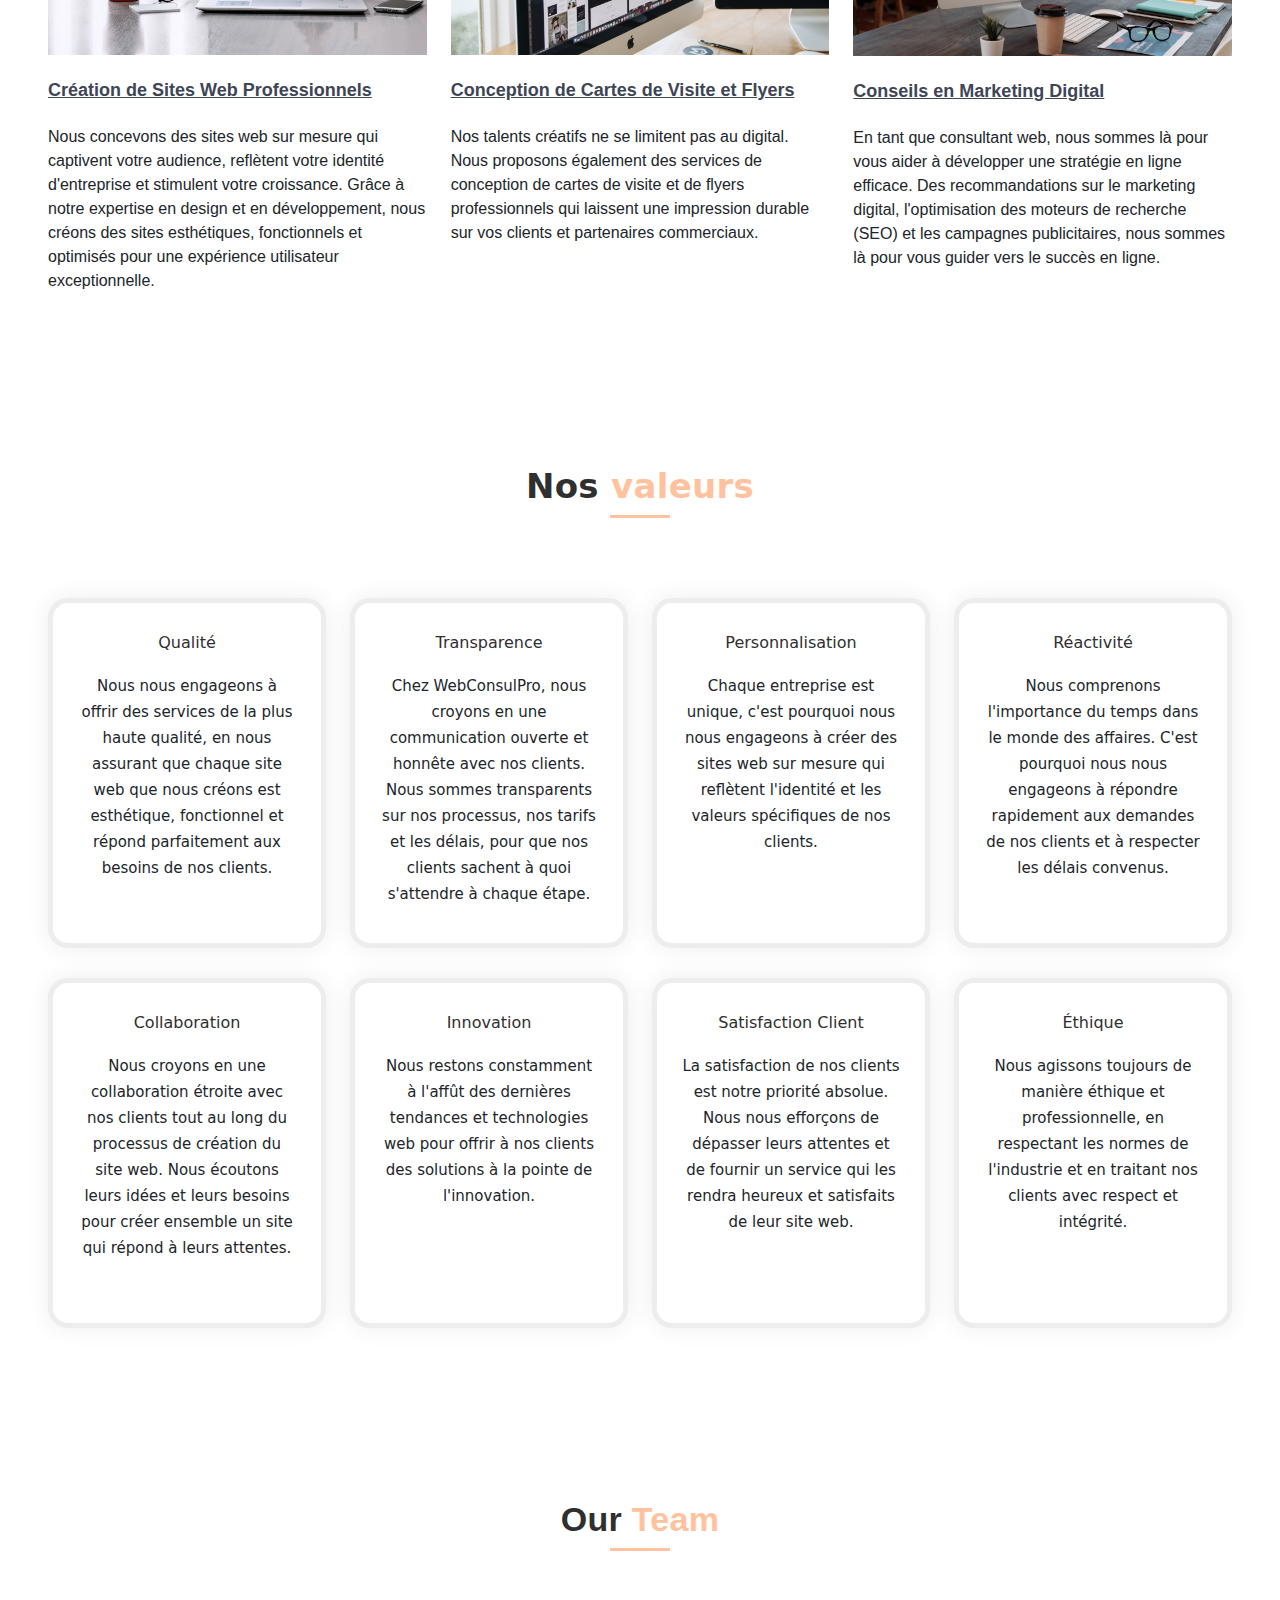
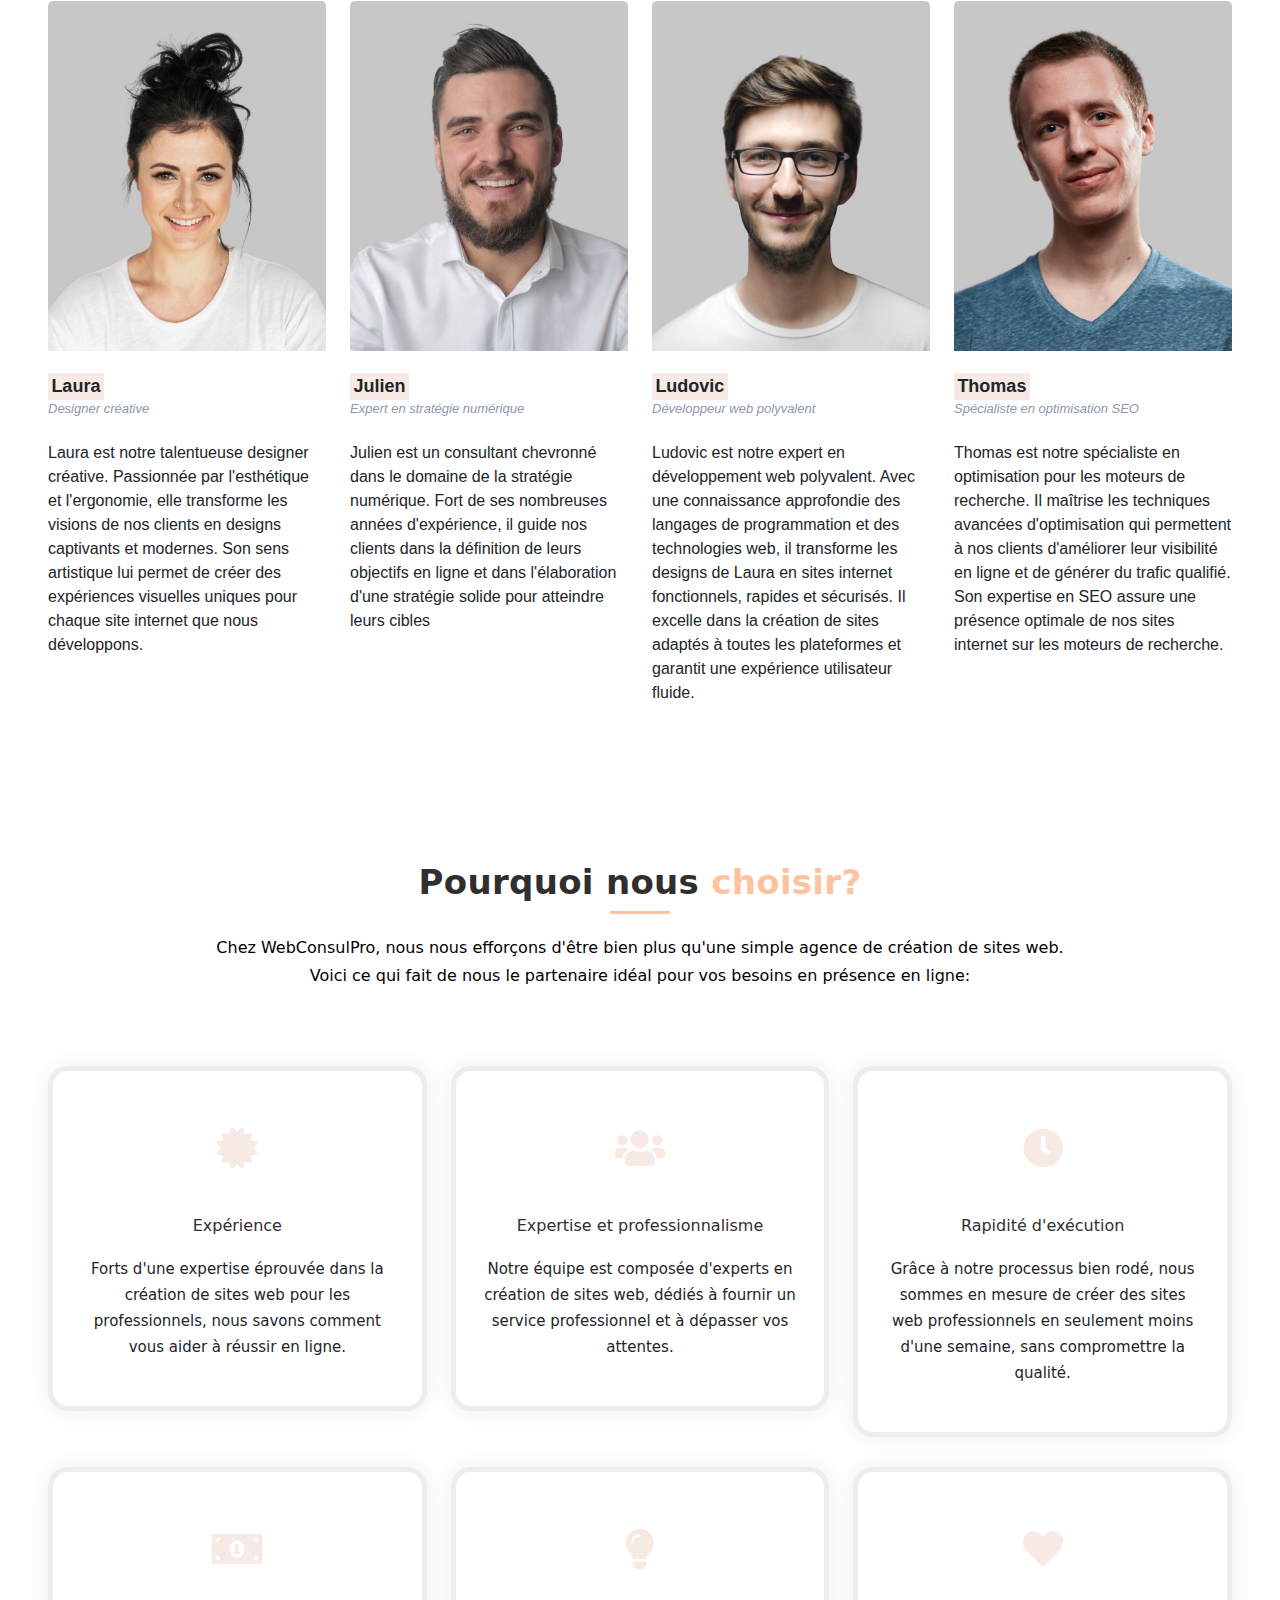
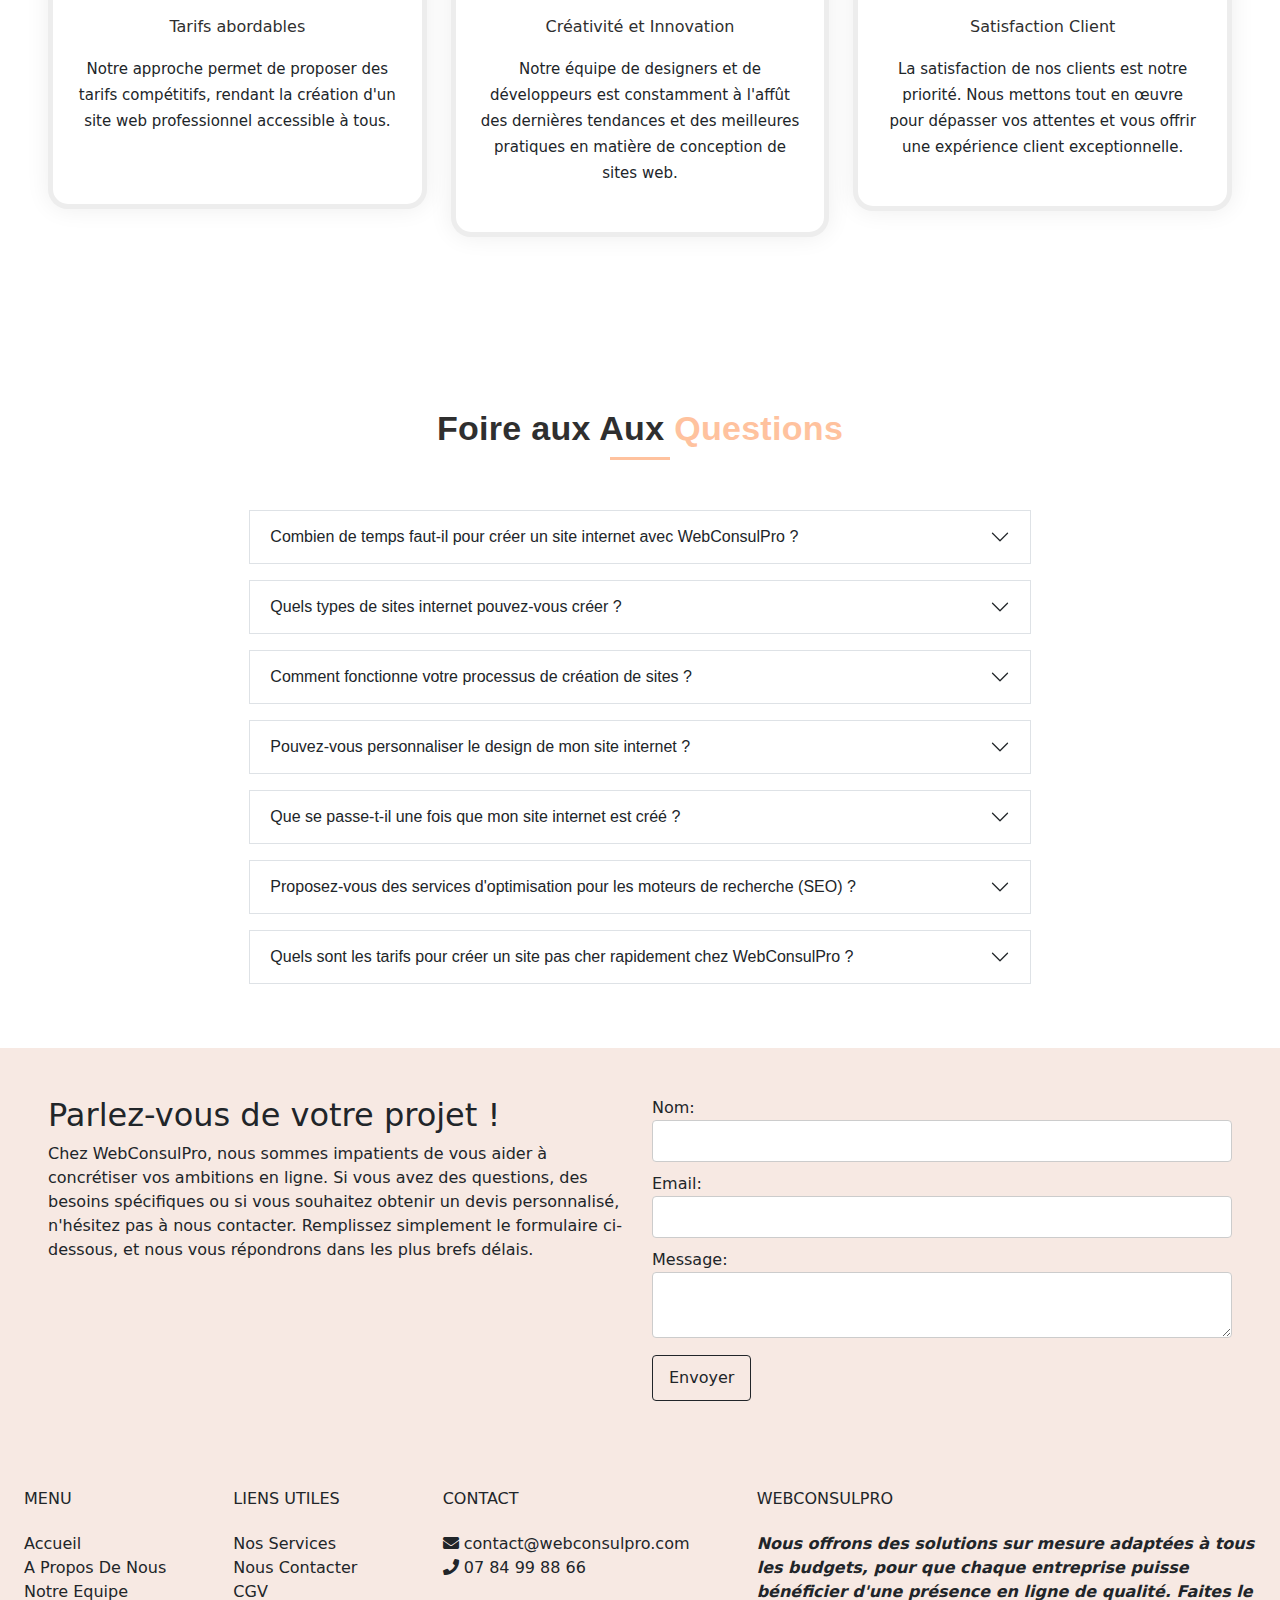
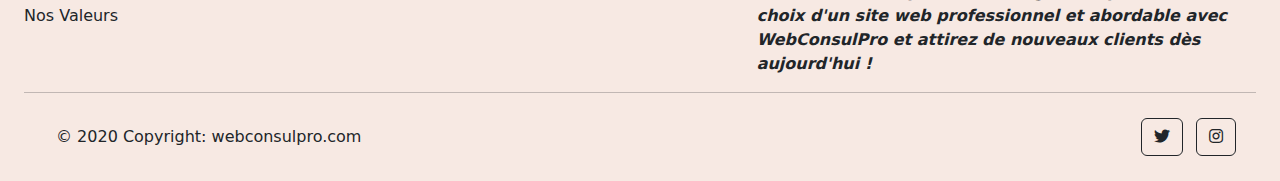
==== commit 6a41ecf1: "changed background color" ====
--- a/index.html
+++ b/index.html
@@ -75,7 +75,7 @@
             </div>
         </div>
     </div>
-    <div class="container m-0" id="about" style="background-color: #f7e9e3 ;">
+    <div class="container m-0" id="about">
         <div class="row">
             <div class="col-12 text-center p-5">
                 <h1>A propos de nous</h1>
@@ -97,8 +97,8 @@
             <div class="section-head col-12">
                 <h4><span>Nos </span>  services </h4>
                 <p>Chez WebConsulPro, nous nous efforçons d'être bien plus qu'une simple agence de
-                    création de sites web. Voici ce qui fait de nous le partenaire idéal pour vos besoins en présence en
-                    ligne</p>
+                    création de sites web. <br>Voici ce qui fait de nous le partenaire idéal pour vos besoins en présence en
+                    ligne:</p>
             </div>
         </div>
         <div class="row">
@@ -511,27 +511,13 @@
         </div>
     </div>
 
-    <footer class="text-center text-lg-start" style="background-color: #f7e9e3 ">
+    <footer class="text-center text-lg-start footer" style="background-color: #f7e9e3 ">
         <!-- Grid container -->
         <div class="container p-4 pb-0">
             <!-- Section: Links -->
             <section class="">
                 <!--Grid row-->
                 <div class="row">
-                    <!-- Grid column -->
-                    <div class="col-md-3 col-lg-3 col-xl-3 mx-auto mt-3">
-                        <h6 class="text-uppercase mb-4 font-weight-bold">
-                            WebConsulPro
-                        </h6>
-                        <p>
-                            Nous offrons des solutions sur mesure adaptées à tous les budgets,
-                            pour que chaque entreprise puisse bénéficier d'une présence en ligne de qualité. Faites le choix d'un site web professionnel 
-                            et abordable avec WebConsulPro et attirez de nouveaux clients dès aujourd'hui !
-                        </p>
-                    </div>
-                    <!-- Grid column -->
-
-                    <hr class="w-100 clearfix d-md-none" />
 
                     <!-- Grid column -->
                     <div class="col-md-2 col-lg-2 col-xl-2 mx-auto mt-3">
@@ -554,7 +540,7 @@
                     <hr class="w-100 clearfix d-md-none" />
 
                     <!-- Grid column -->
-                    <div class="col-md-3 col-lg-2 col-xl-2 mx-auto mt-3">
+                    <div class="col-md-2 col-lg-2 col-xl-2 mx-auto mt-3">
                         <h6 class="text-uppercase mb-4 font-weight-bold">
                             Liens Utiles
                         </h6>
@@ -574,12 +560,28 @@
                     <hr class="w-100 clearfix d-md-none" />
 
                     <!-- Grid column -->
-                    <div class="col-md-4 col-lg-3 col-xl-3 mx-auto mt-3">
+                    <div class="col-md-2 col-lg-2 col-xl-3 mx-auto mt-3">
                         <h6 class="text-uppercase mb-4 font-weight-bold">Contact</h6>
                         <p><i class="fas fa-envelope mr-3"></i> contact@webconsulpro.com</p>
                         <p><i class="fas fa-phone mr-3"></i> 07 84 99 88 66</p>
                     </div>
                     <!-- Grid column -->
+
+                    <hr class="w-100 clearfix d-md-none" />
+                    
+                    <!-- Grid column -->
+                    <div class="col-md-5 col-lg-5 col-xl-5 mx-auto mt-3">
+                        <h6 class="text-uppercase mb-4 font-weight-bold">
+                            WebConsulPro
+                        </h6>
+                        <p class="fw-bold fst-italic" style="word-spacing: 100%;">
+                            Nous offrons des solutions sur mesure adaptées à tous les budgets,
+                            pour que chaque entreprise puisse bénéficier d'une présence en ligne de qualité. Faites le choix d'un site web professionnel 
+                            et abordable avec WebConsulPro et attirez de nouveaux clients dès aujourd'hui !
+                        </p>
+                    </div>
+                    <!-- Grid column -->
+                    
                 </div>
                 <!--Grid row-->
             </section>
--- a/css/stylesheets.css
+++ b/css/stylesheets.css
@@ -235,7 +235,7 @@
 .section-head h4 {
   position: relative;
   padding: 0;
-  color: #f7e9e3 ;
+  color: #ffc29e ;
   line-height: 1;
   letter-spacing: 0.3px;
   font-size: 34px;
@@ -248,7 +248,7 @@
   content: "";
   width: 60px;
   height: 3px;
-  background: #f7e9e3 ;
+  background: #ffc29e ;
   position: absolute;
   left: 0px;
   bottom: -10px;
@@ -469,4 +469,12 @@
 
 .bg-beige{
   background-color: #f7e9e3 !important;
+}
+
+.nav-link{
+  color: #ffc29e !important;
+}
+
+.footer p{
+  margin: 0;
 }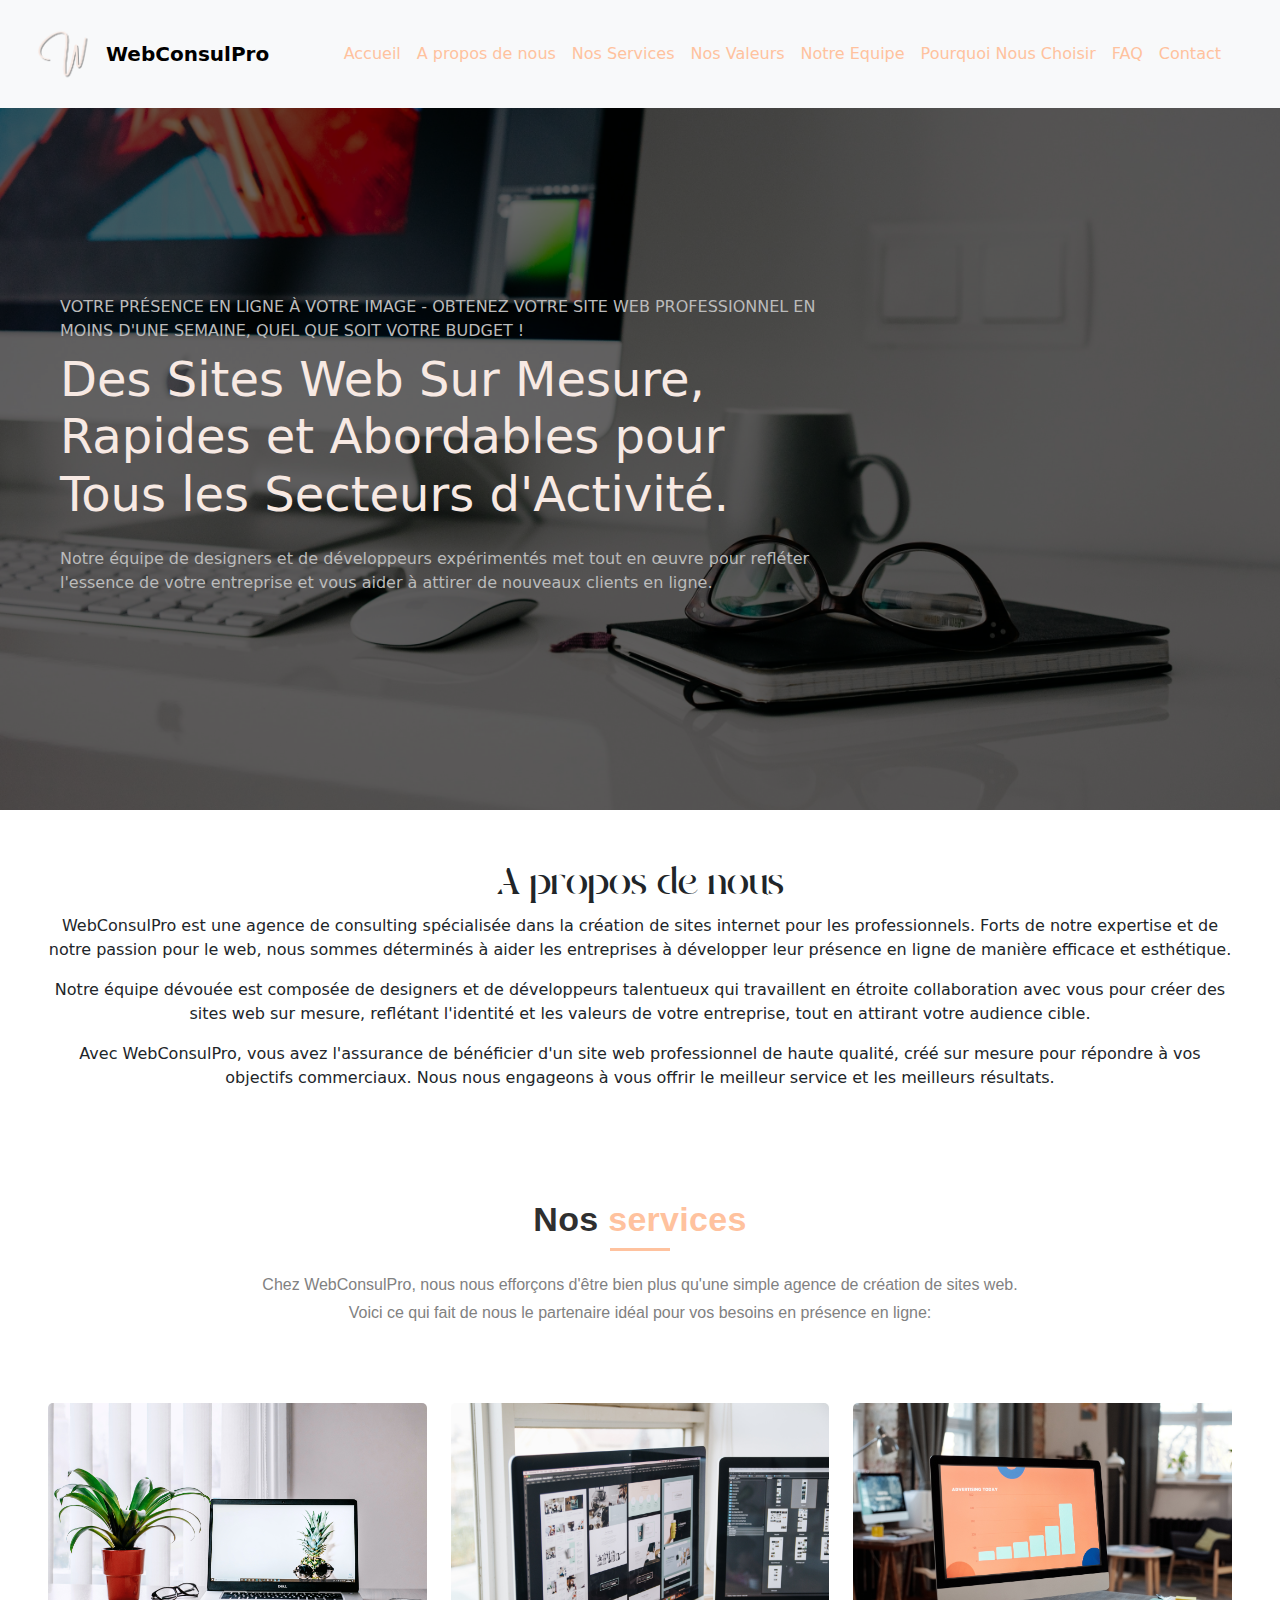
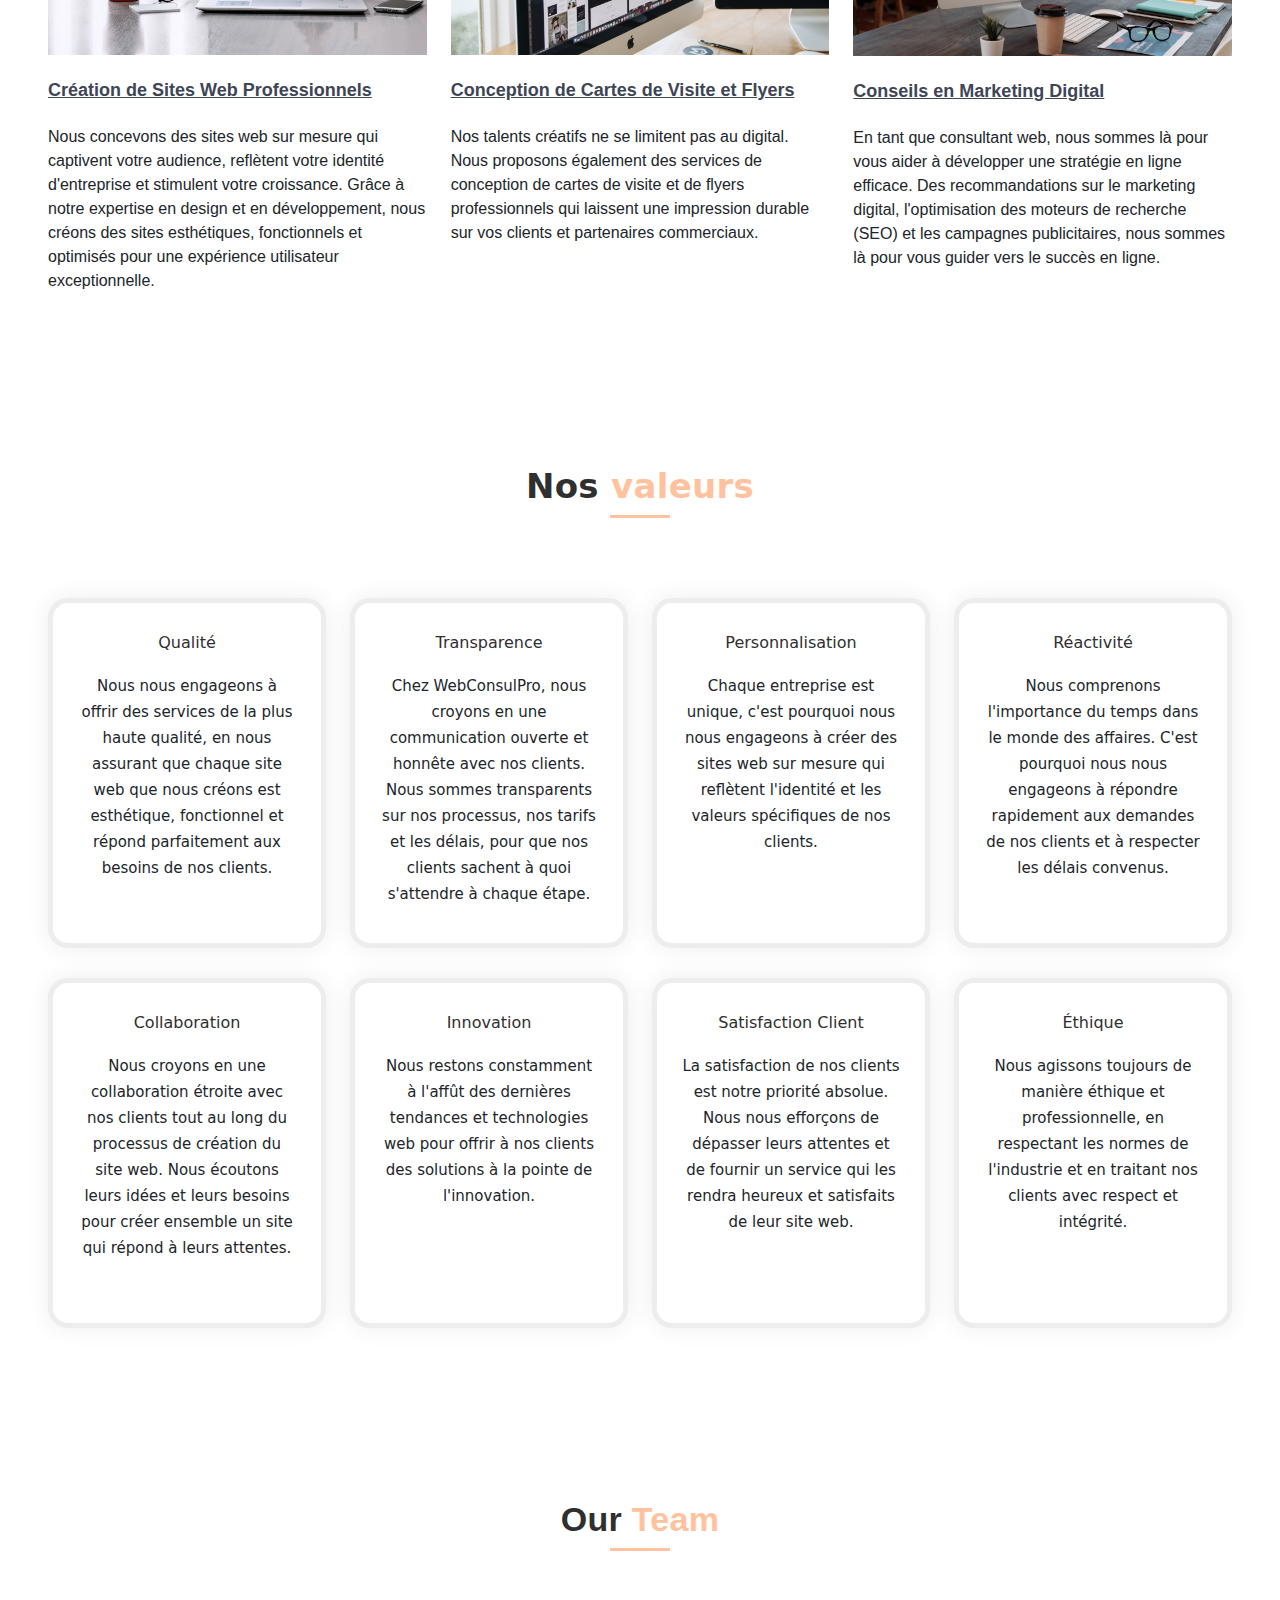
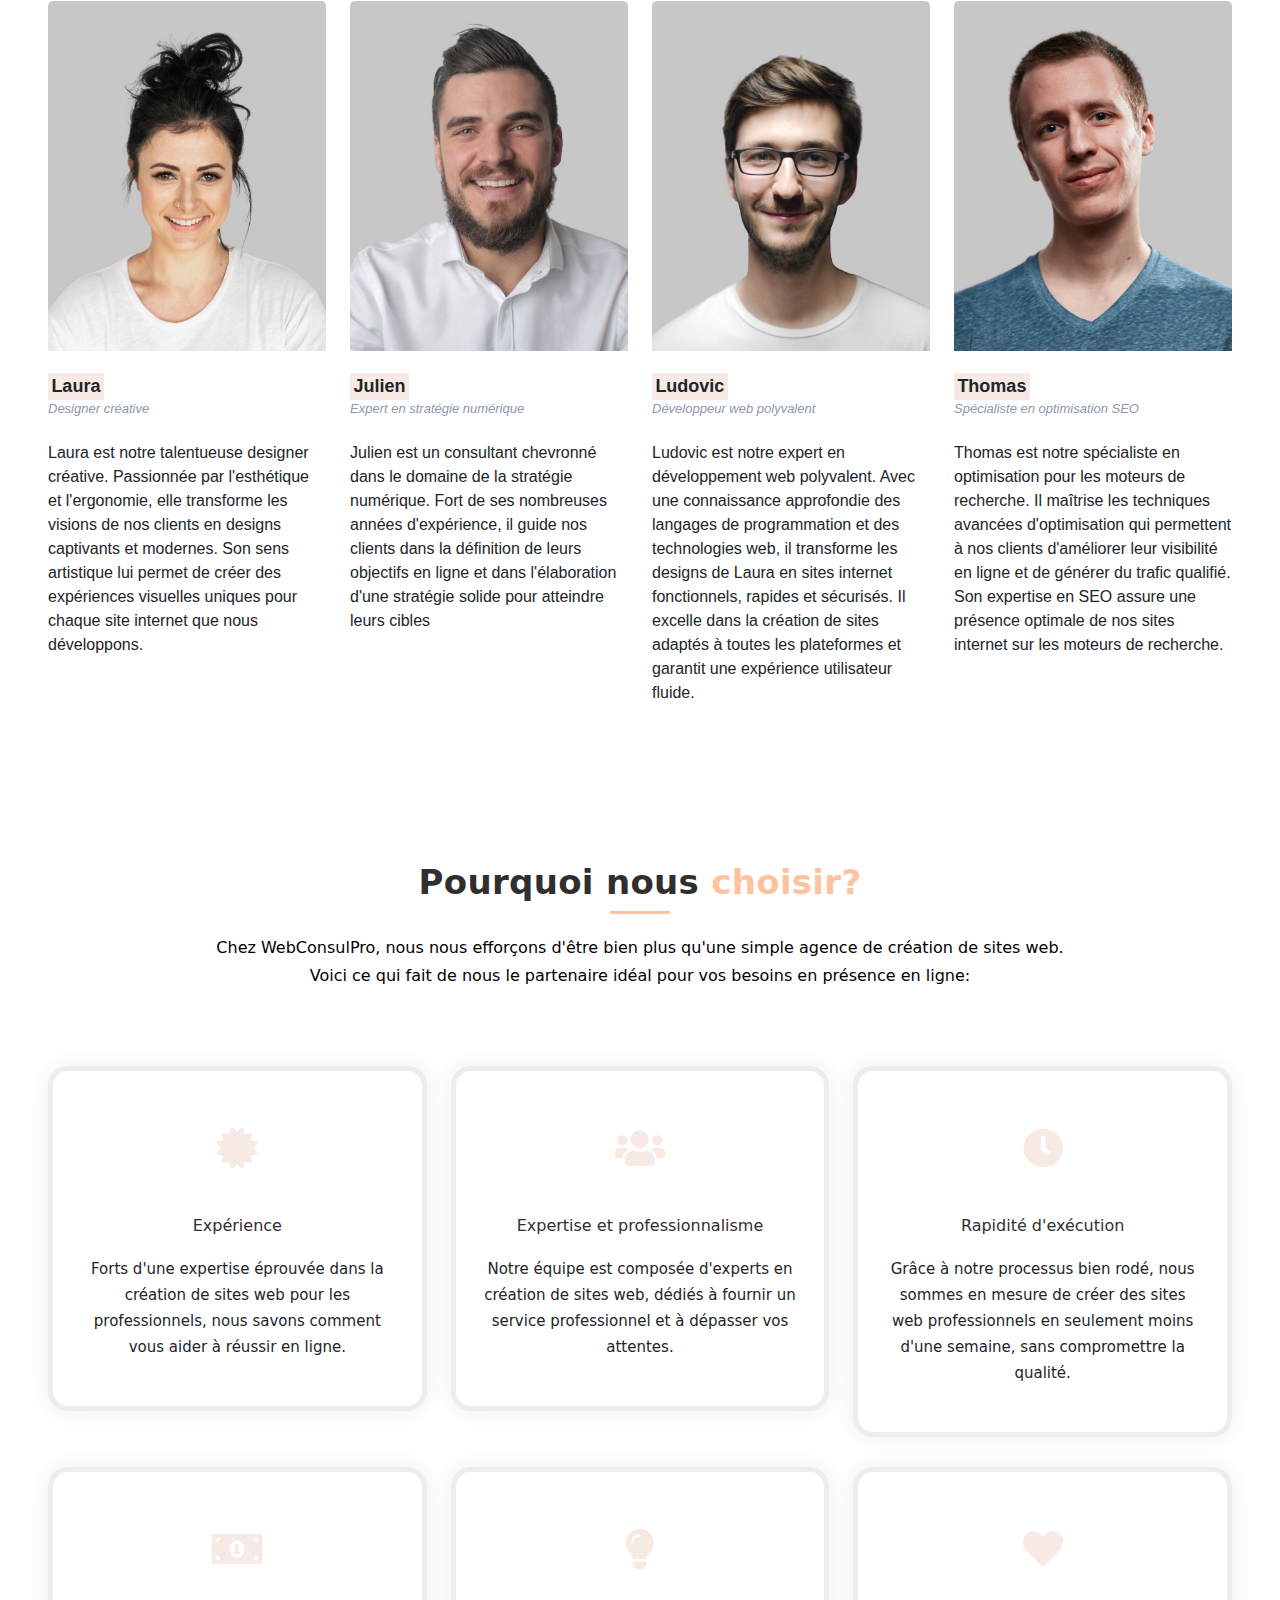
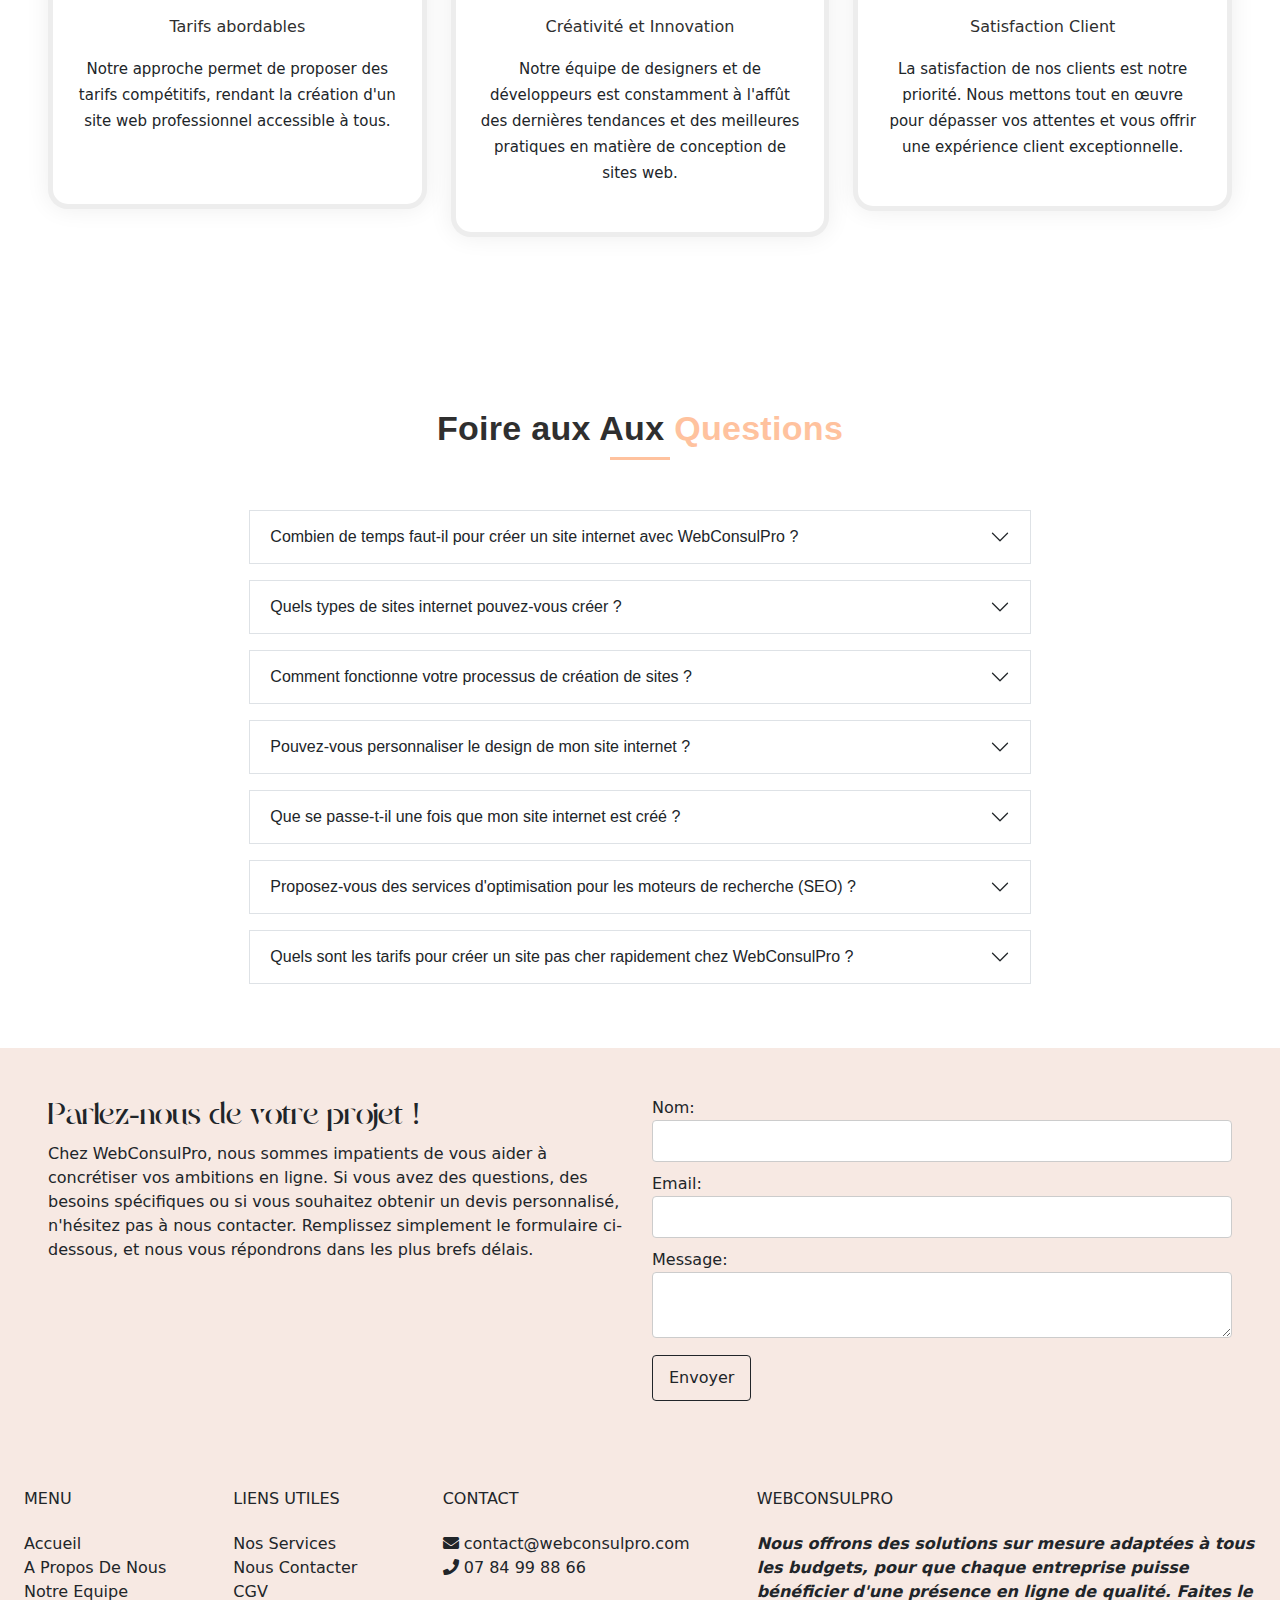
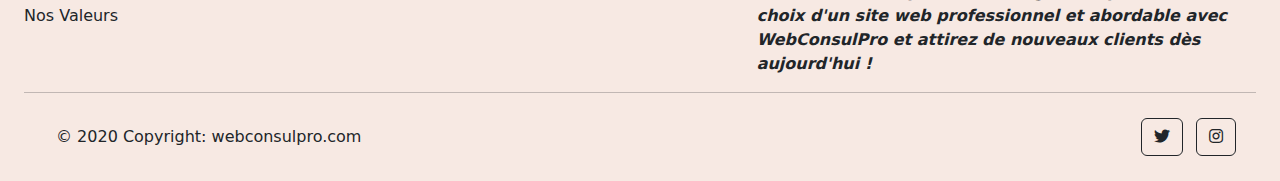
==== commit e318f6d6: "changed font" ====
--- a/index.html
+++ b/index.html
@@ -78,7 +78,7 @@
     <div class="container m-0" id="about">
         <div class="row">
             <div class="col-12 text-center p-5">
-                <h1>A propos de nous</h1>
+                <h1 class="vodan">A propos de nous</h1>
                 <p>WebConsulPro est une agence de consulting spécialisée dans la création de sites internet pour les
                     professionnels. Forts de notre expertise et de notre passion pour le web, nous sommes déterminés à
                     aider les entreprises à développer leur présence en ligne de manière efficace et esthétique.</p>
@@ -484,7 +484,7 @@
     <div class="container bg-success-form p-5" id="contact">
         <div class="row">
             <div class="col-12 col-md-6">
-                <h2>Parlez-vous de votre projet !</h2>
+                <h2 class="vodan">Parlez-nous de votre projet !</h2>
                 <p>Chez WebConsulPro, nous sommes impatients de vous aider à concrétiser vos ambitions en ligne. Si vous
                     avez des questions, des besoins spécifiques ou si vous souhaitez obtenir un devis personnalisé,
                     n'hésitez pas à nous contacter. Remplissez simplement le formulaire ci-dessous, et nous vous
--- a/css/stylesheets.css
+++ b/css/stylesheets.css
@@ -1,4 +1,8 @@
 @import url("https://fonts.googleapis.com/css2?family=Poppins:wght@300;400;600;700&display=swap");
+@font-face {
+  font-family: Vodan;
+  src: url('../fonts/Vodan_Demo.ttf')
+}
 
 body,
 html {
@@ -477,4 +481,8 @@
 
 .footer p{
   margin: 0;
+}
+
+.vodan{
+  font-family: Vodan;
 }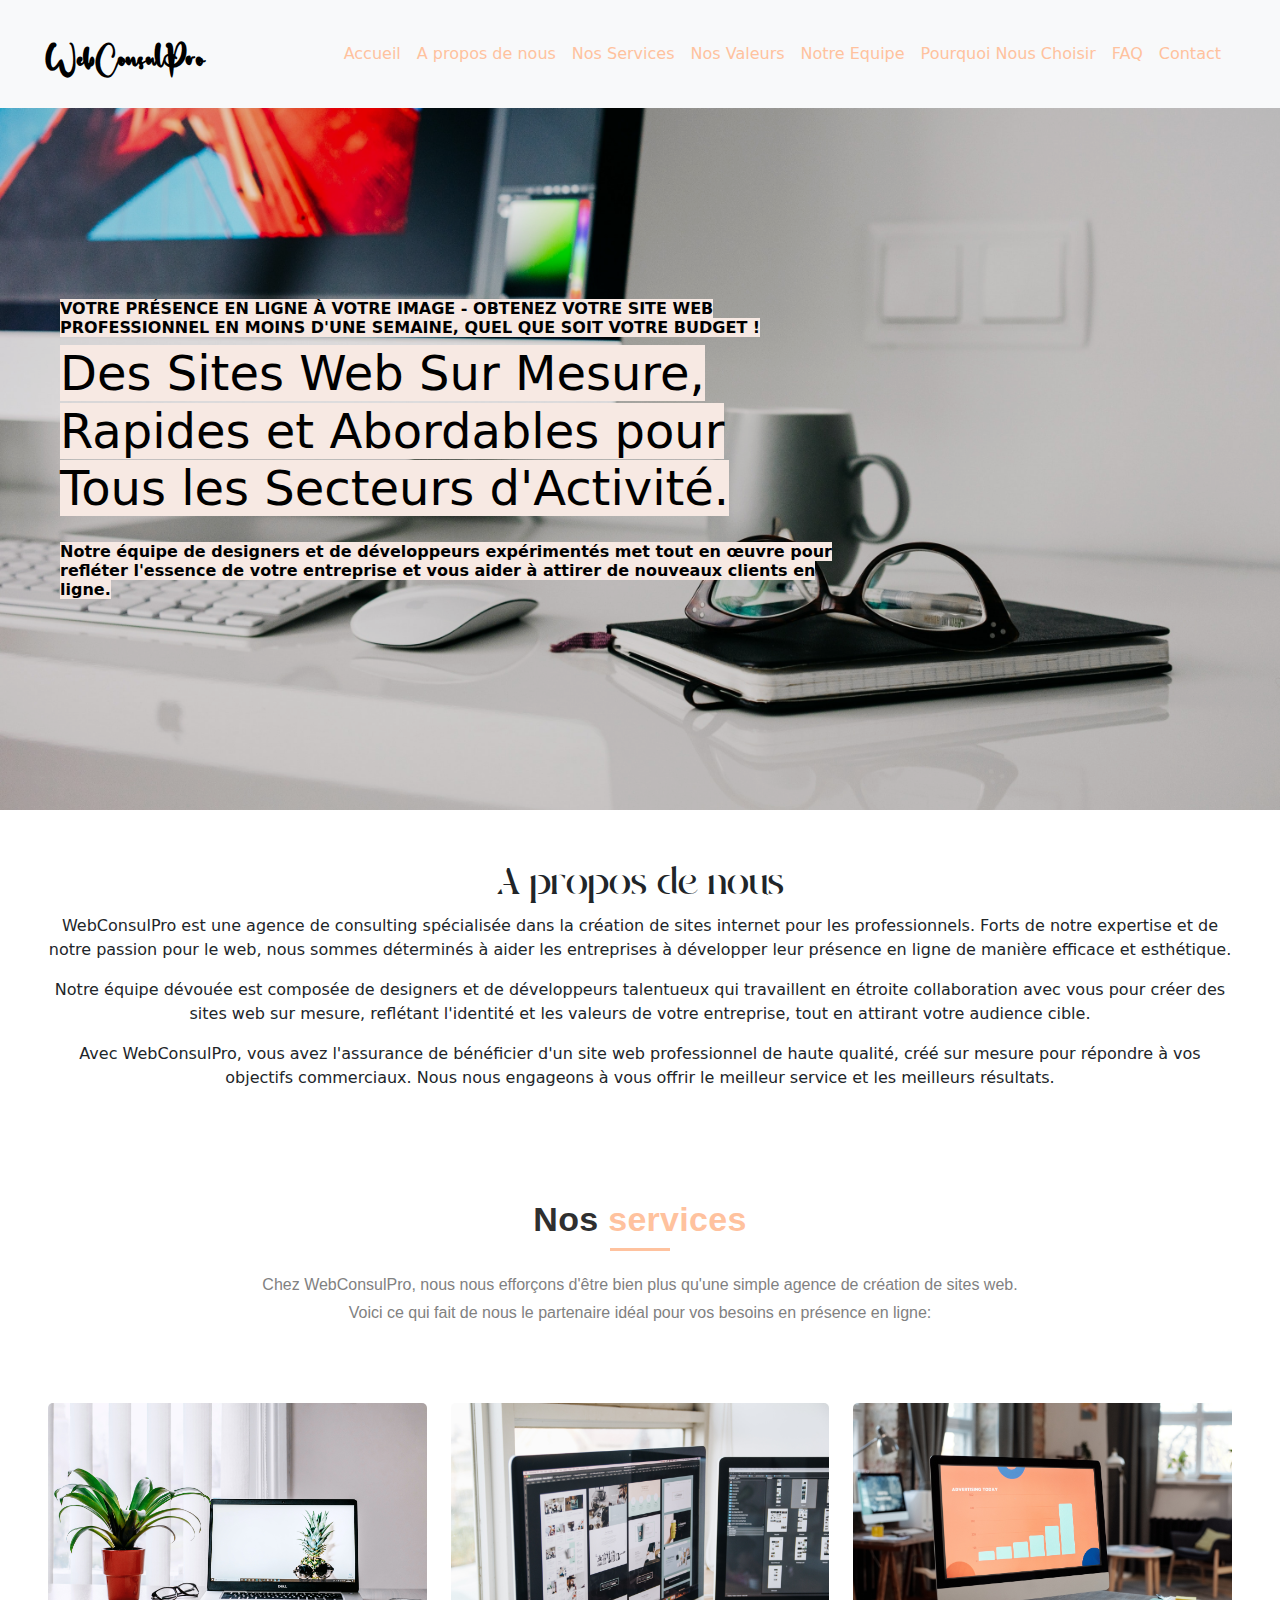
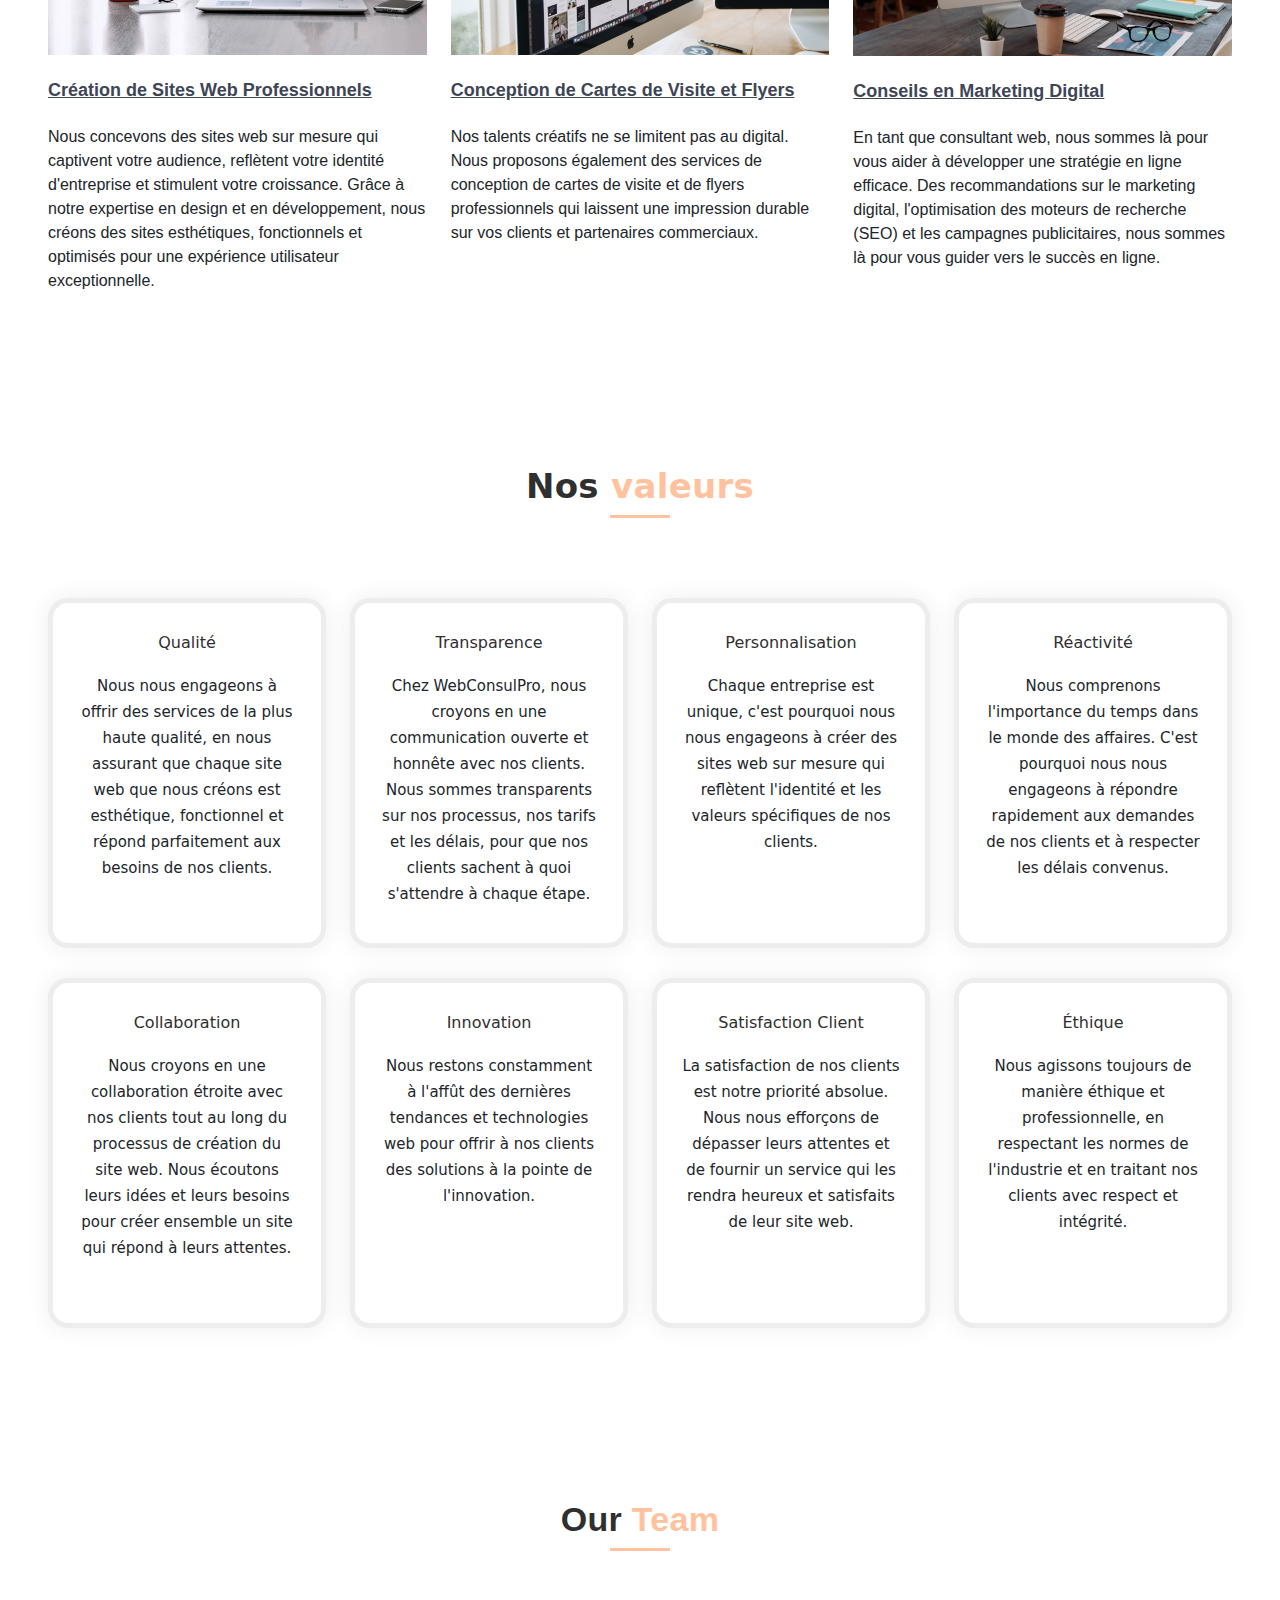
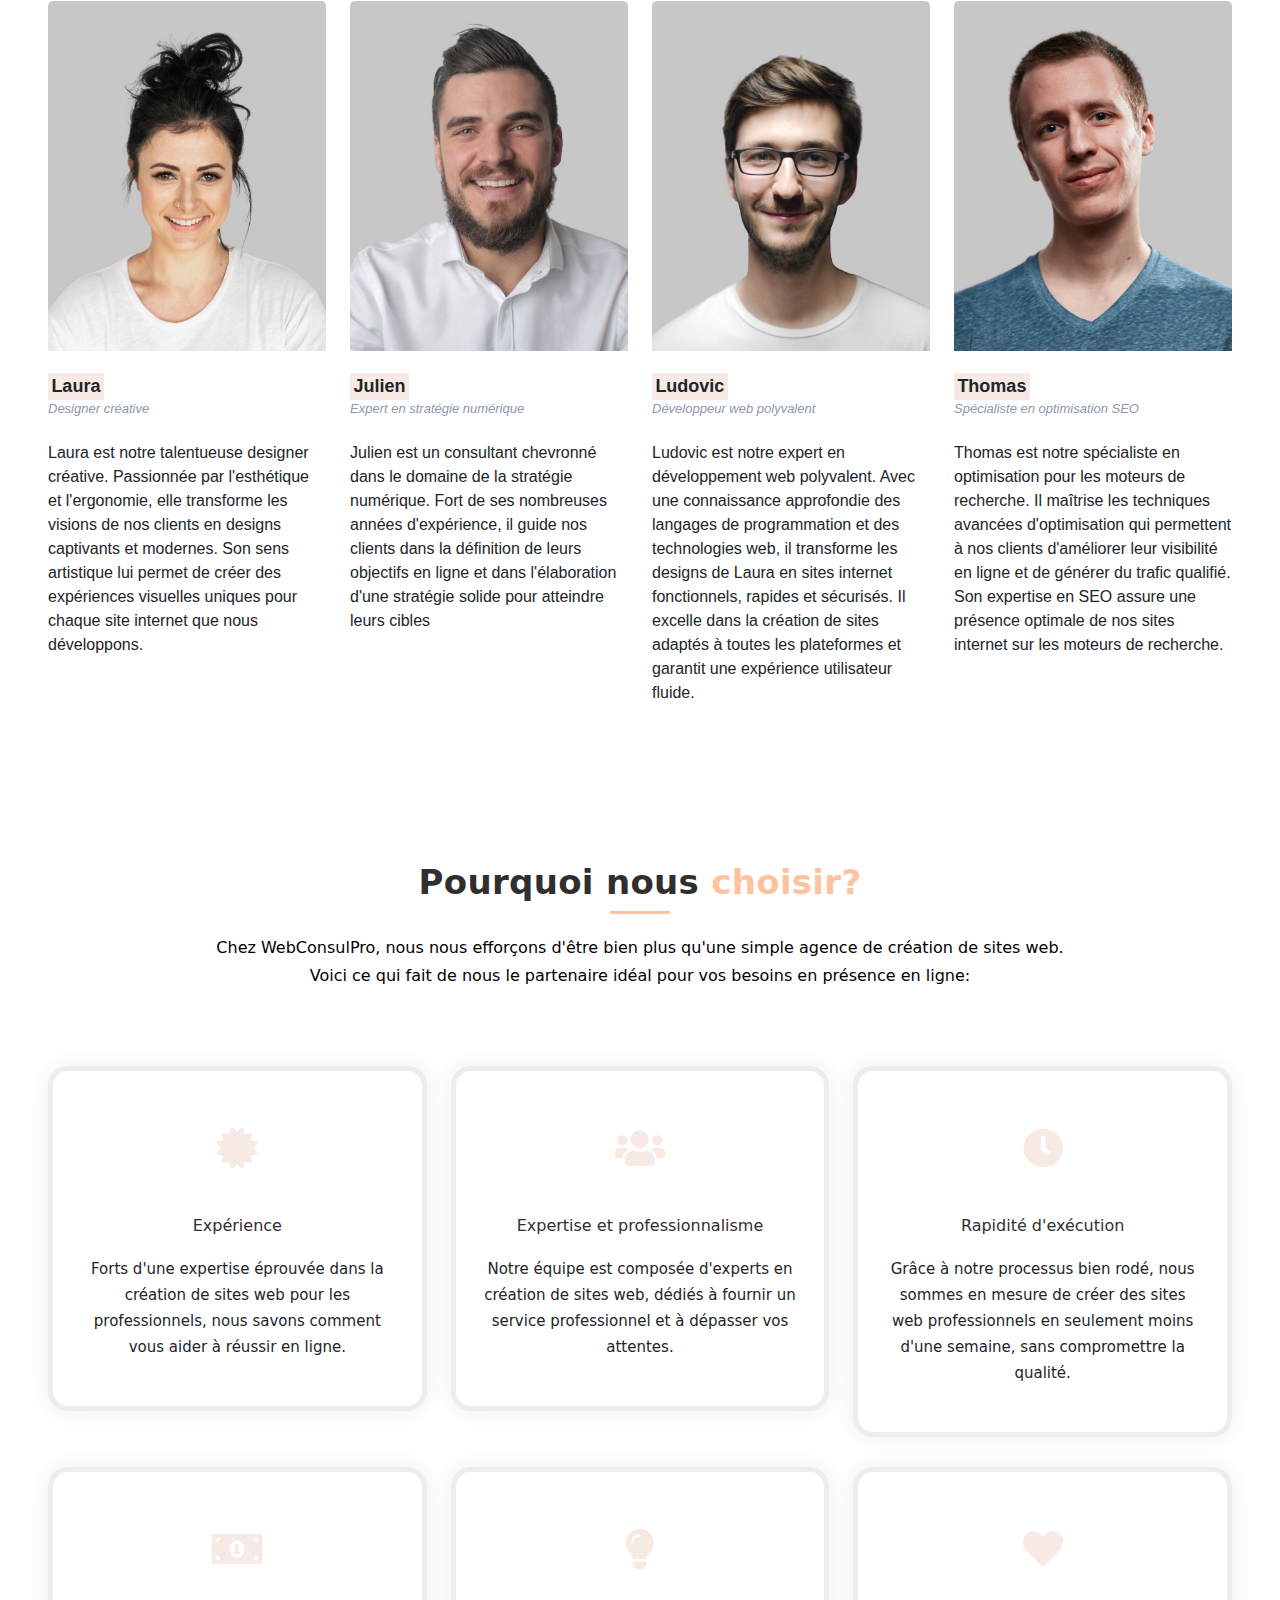
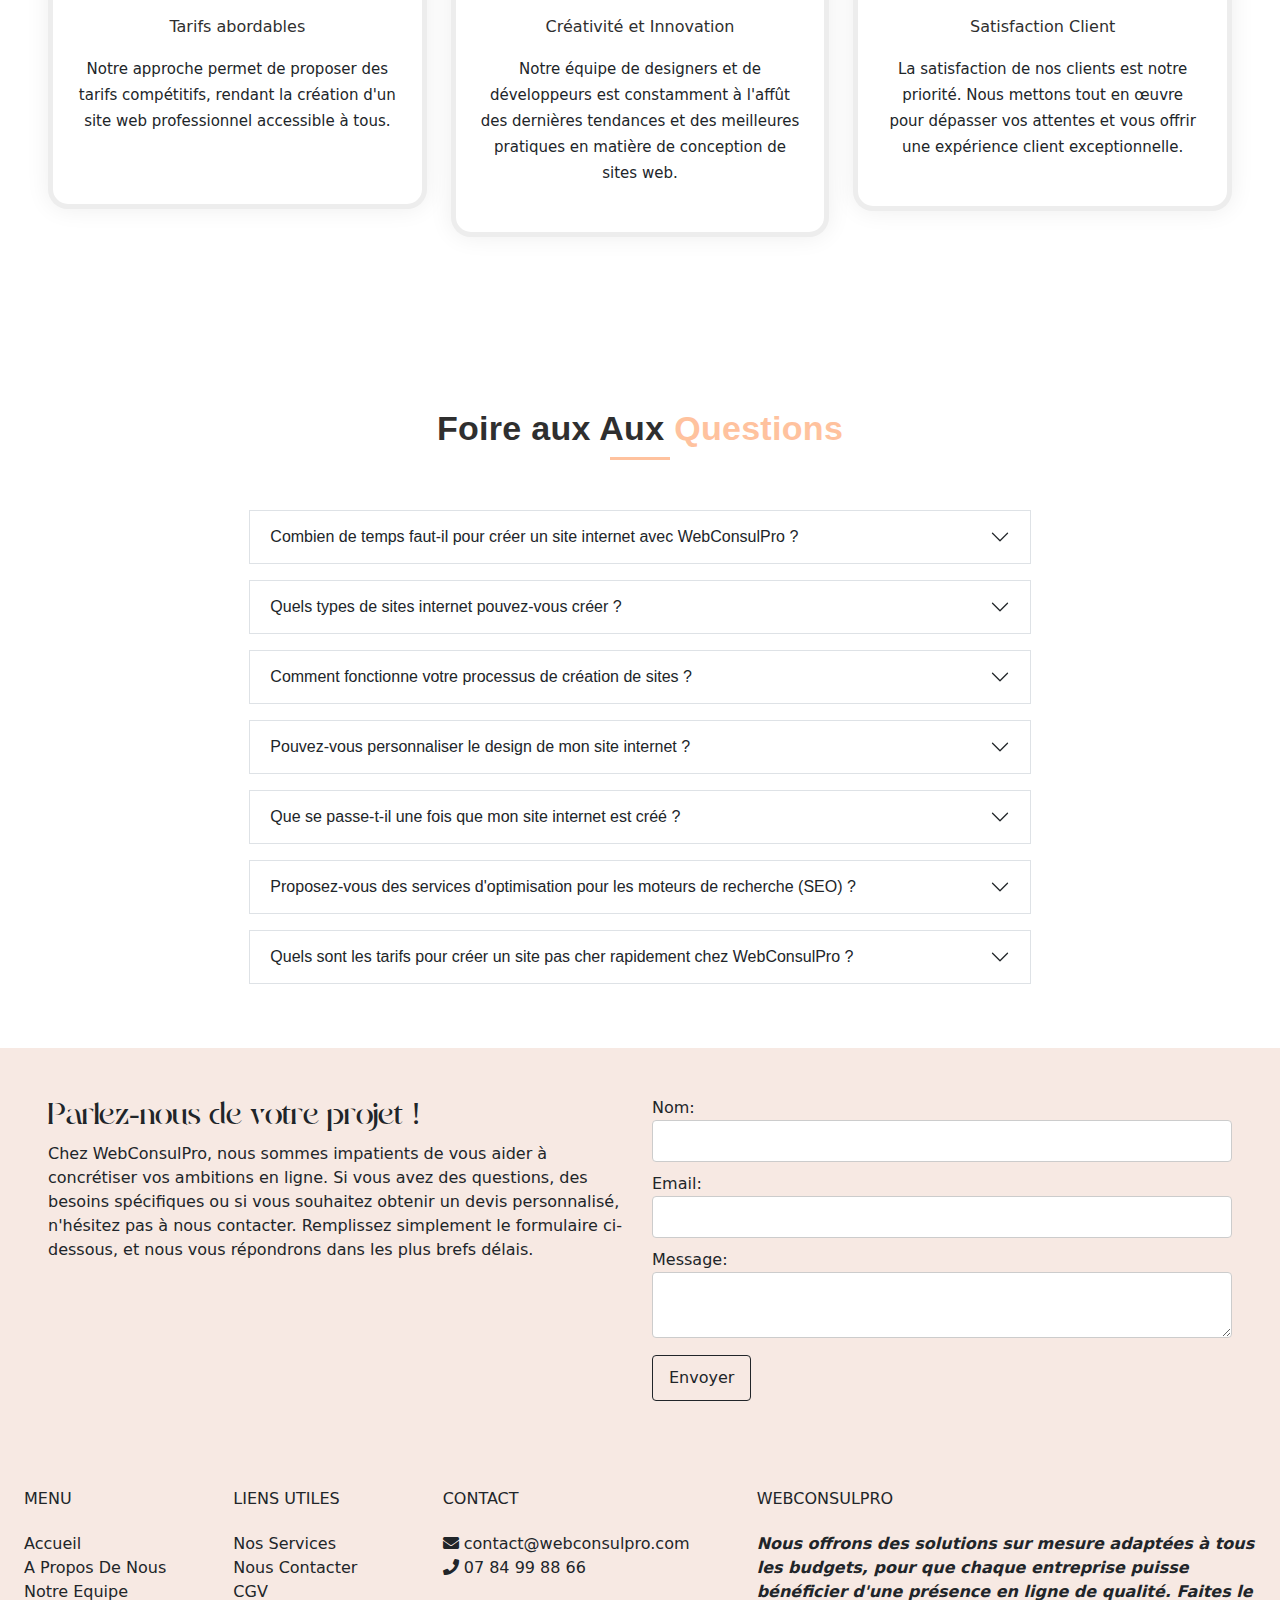
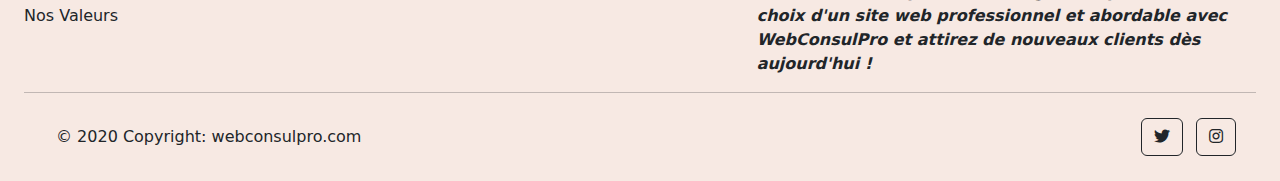
==== commit 3d790284: "added the font" ====
--- a/index.html
+++ b/index.html
@@ -30,7 +30,6 @@
 
     <nav class="navbar navbar-expand-lg bg-body-tertiary p-4 fixed-top">
         <div class="container-fluid">
-            <img src="images/w.png" alt="" class="img-fluid" style="width: 60px;">
             <a class="navbar-brand" href="#">WebConsulPro</a>
             <button class="navbar-toggler" type="button" data-bs-toggle="collapse" data-bs-target="#navbarNavAltMarkup"
                 aria-controls="navbarNavAltMarkup" aria-expanded="false" aria-label="Toggle navigation">
@@ -58,14 +57,14 @@
             style="width: 100%; background-image: url(images/web1.jpg); background-size: cover; background-position: center;"
             class="position-relative w-100 p-5 hero">
             <div class="hero position-absolute text-white d-flex flex-column align-items-start justify-content-center p-5"
-                style="top: 0; right: 0; bottom: 0; left: 0; background-color: rgba(0,0,0,.6);">
-                <div class="container mt-5 pt-5">
+                style="top: 0; right: 0; bottom: 0; left: 0; background-color: rgba(0,0,0,.1);">
+                <div class="container mt-5 pt-5 text-black">
                     <div class="col-md-8">
-                        <span style="color: #bbb;" class="text-uppercase">Votre Présence en Ligne à Votre Image - Obtenez Votre Site Web Professionnel en Moins d'une Semaine, Quel que Soit Votre Budget !</span>
+                        <h6 class="text-uppercase"><strong class="bg-beige">Votre Présence en Ligne à Votre Image - Obtenez Votre Site Web Professionnel en Moins d'une Semaine, Quel que Soit Votre Budget !</strong></h6>
                         <!-- on small screens remove display-4 -->
                         <h5 class="mb-4 mt-2 display-2 font-weight-bold" style="font-size: 3rem;"><span
-                                style="color: #f7e9e3 ;">Des Sites Web Sur Mesure, Rapides et Abordables pour Tous les Secteurs d'Activité.</span></h5>
-                        <p style="color: #bbb;">Notre équipe de designers et de développeurs expérimentés met tout en œuvre pour refléter l'essence de votre entreprise et vous aider à attirer de nouveaux clients en ligne. </p>
+                                ><strong class="bg-beige">Des Sites Web Sur Mesure, Rapides et Abordables pour Tous les Secteurs d'Activité.</strong></span></h5>
+                        <h6><strong class="bg-beige">Notre équipe de designers et de développeurs expérimentés met tout en œuvre pour refléter l'essence de votre entreprise et vous aider à attirer de nouveaux clients en ligne.</strong></h6>
                         <!-- <div class="mt-5">
                             <a href="#" class="btn px-5 py-3 text-white mt-3 mt-sm-0"
                                 style="border-radius: 30px; background-color: #f7e9e3 ;">Get Started</a>
--- a/css/stylesheets.css
+++ b/css/stylesheets.css
@@ -4,6 +4,11 @@
   src: url('../fonts/Vodan_Demo.ttf')
 }
 
+@font-face{
+  font-family: Sarah;
+  src: url('../fonts/SarahJason.ttf')
+}
+
 body,
 html {
   margin: 0;
@@ -11,9 +16,11 @@
 }
 
 .navbar-brand {
+  font-size: 40px;
   max-height: 60px; /* Adjust the image height as needed */
   margin-left: 10px; /* Add some spacing between the logo and text */
-  font-weight: 700;
+  font-weight: 800;
+  font-family: Sarah
 }
 
 .navbar-nav {
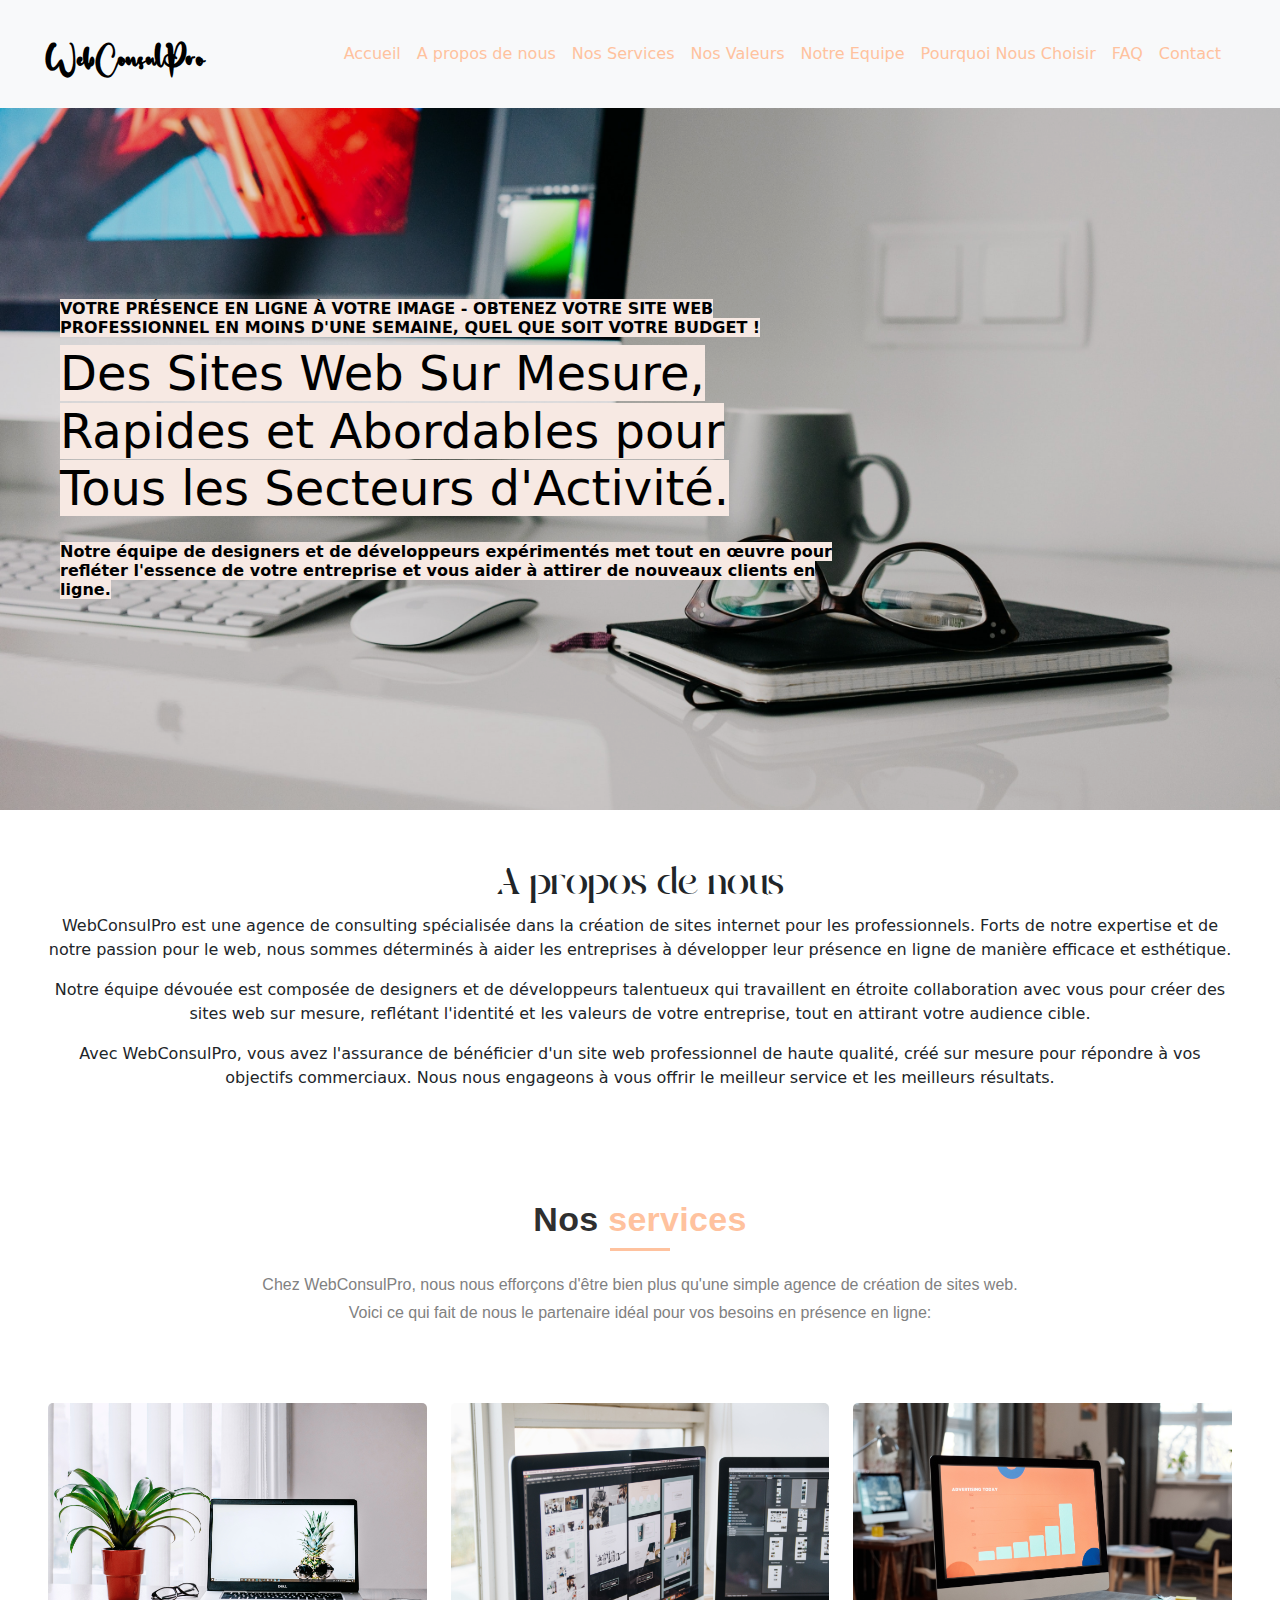
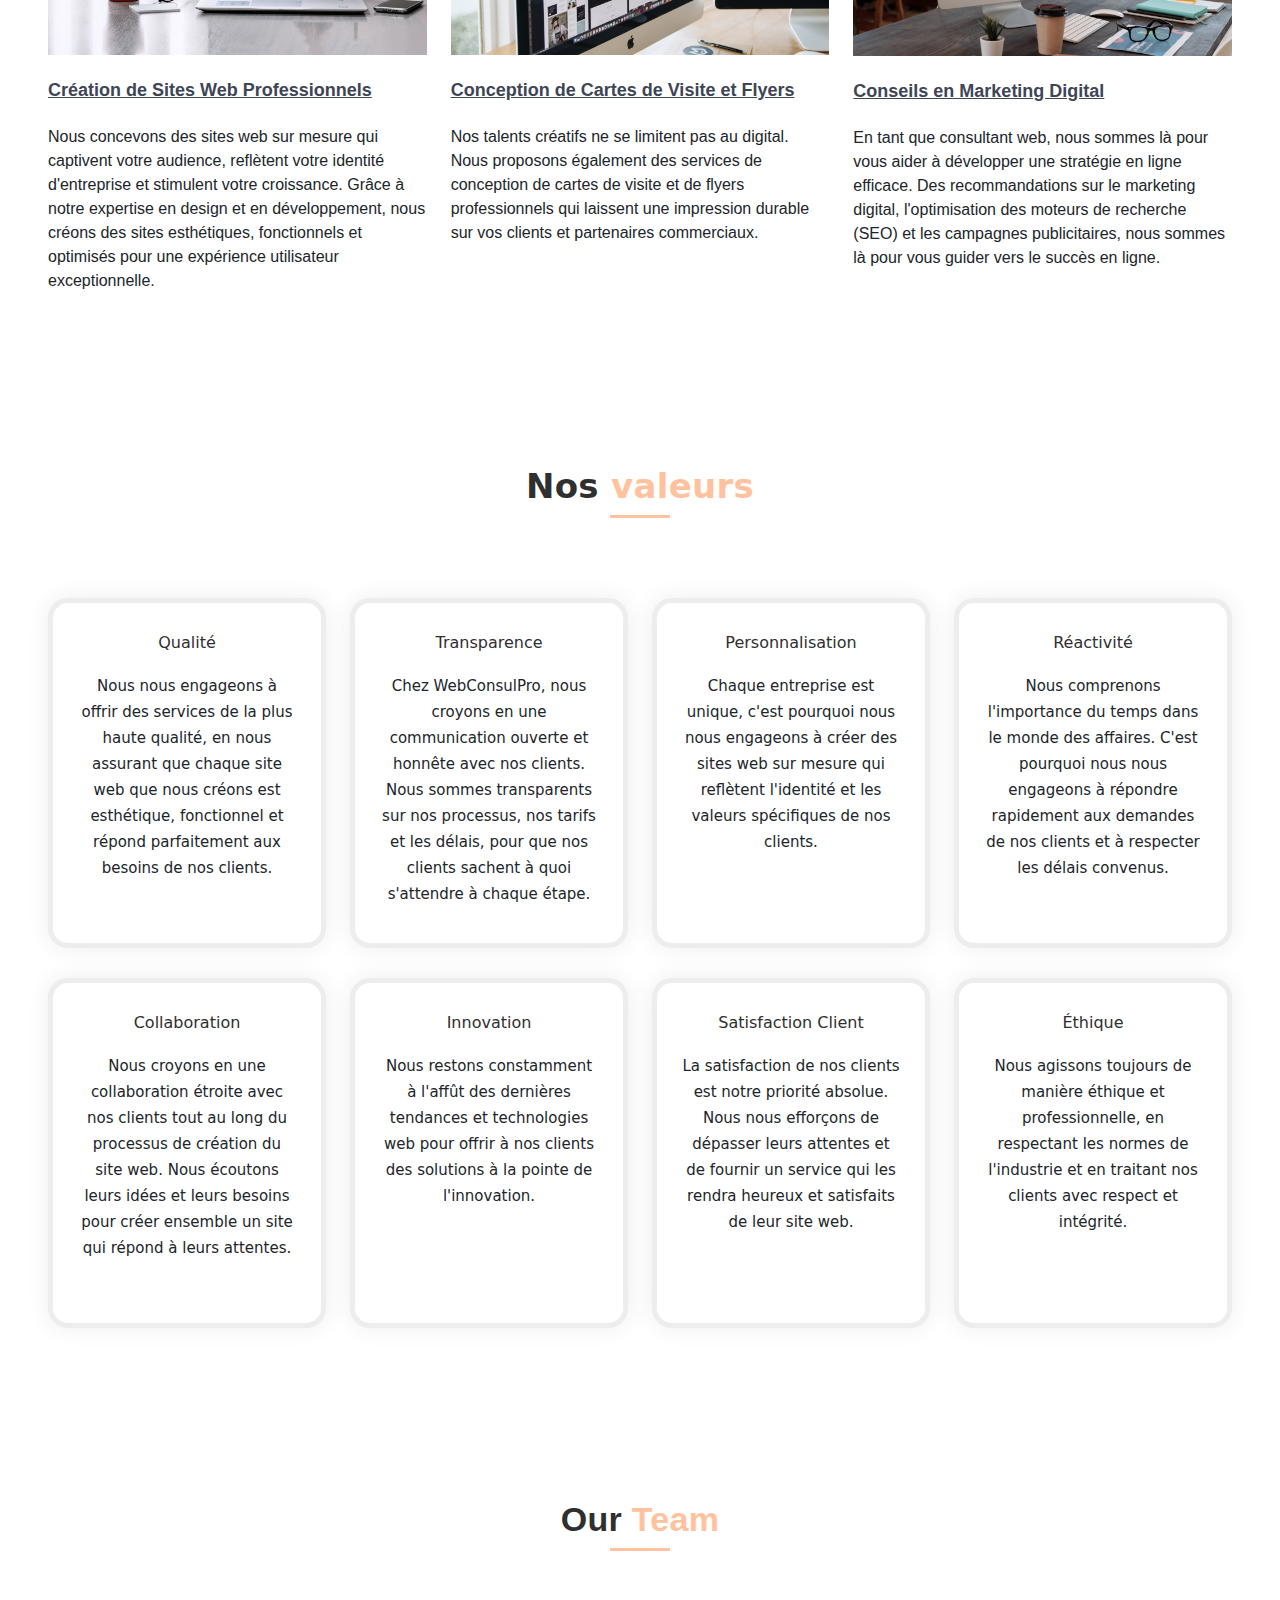
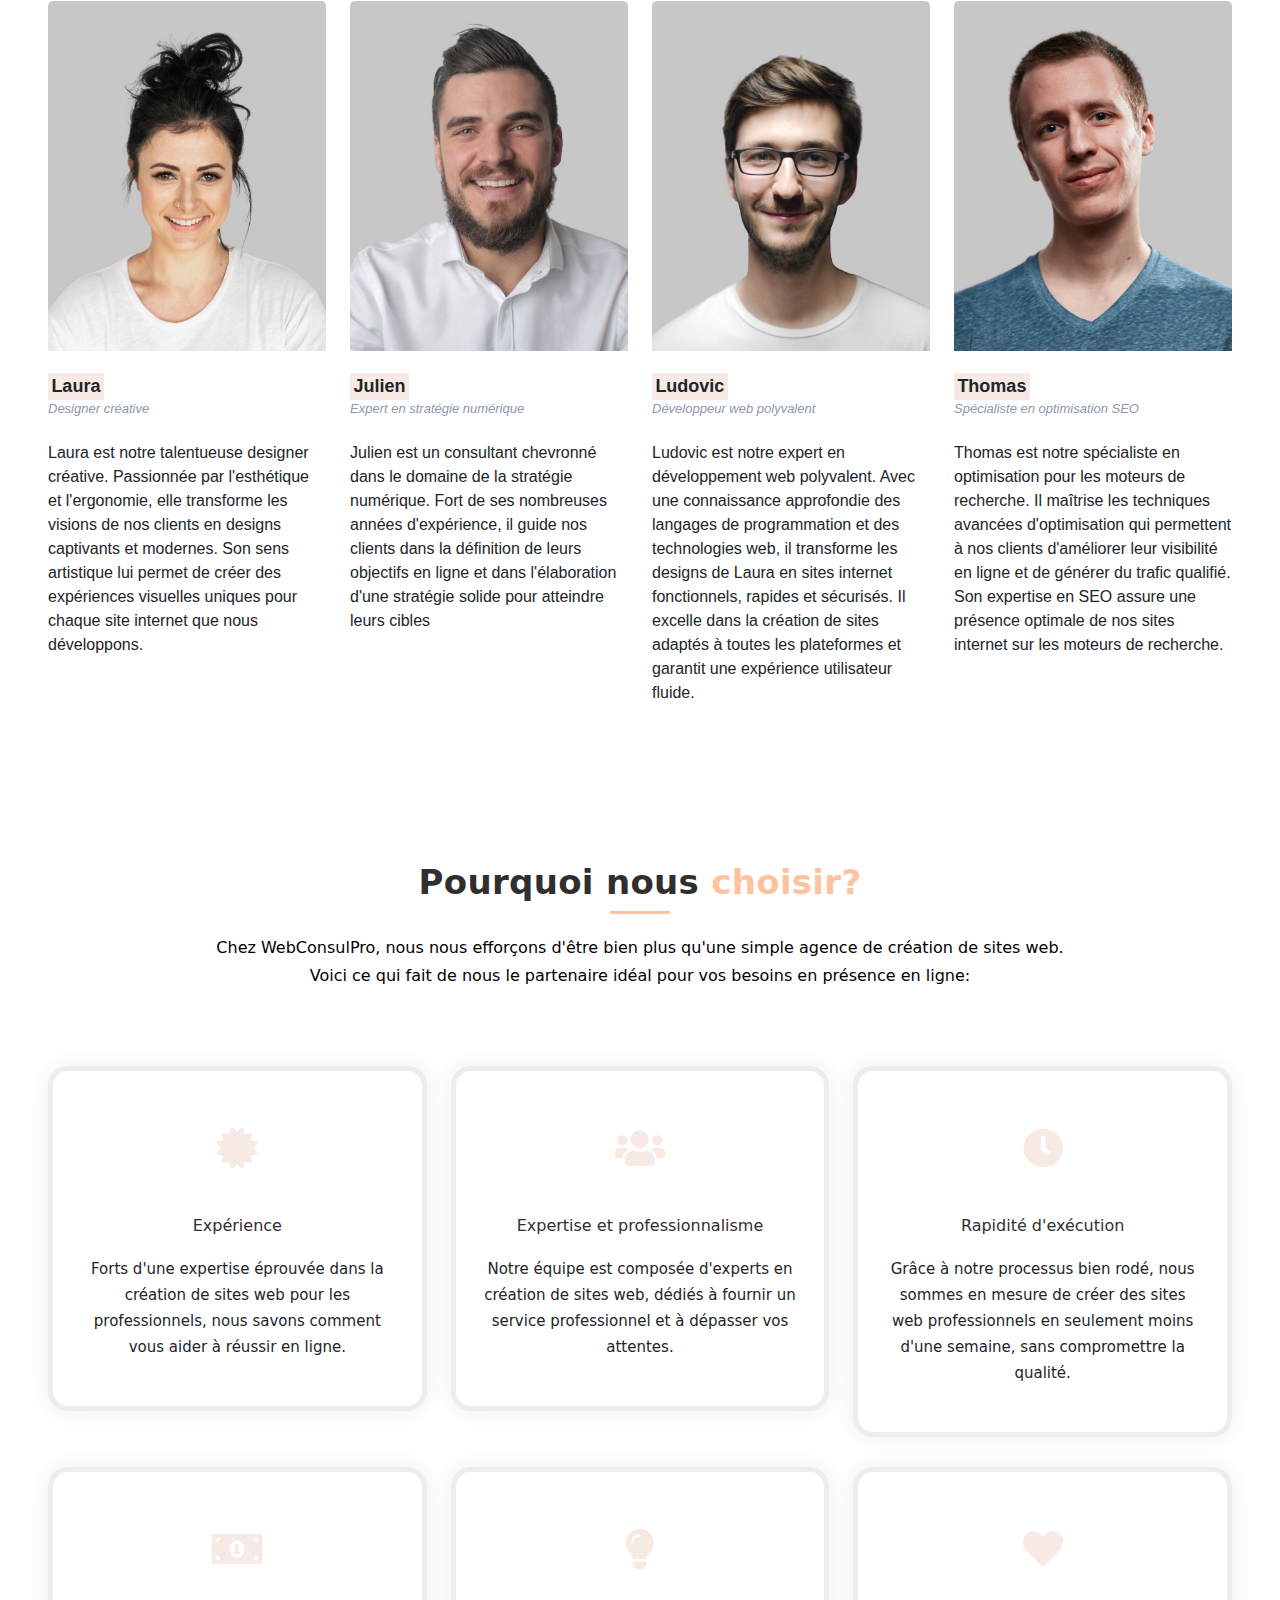
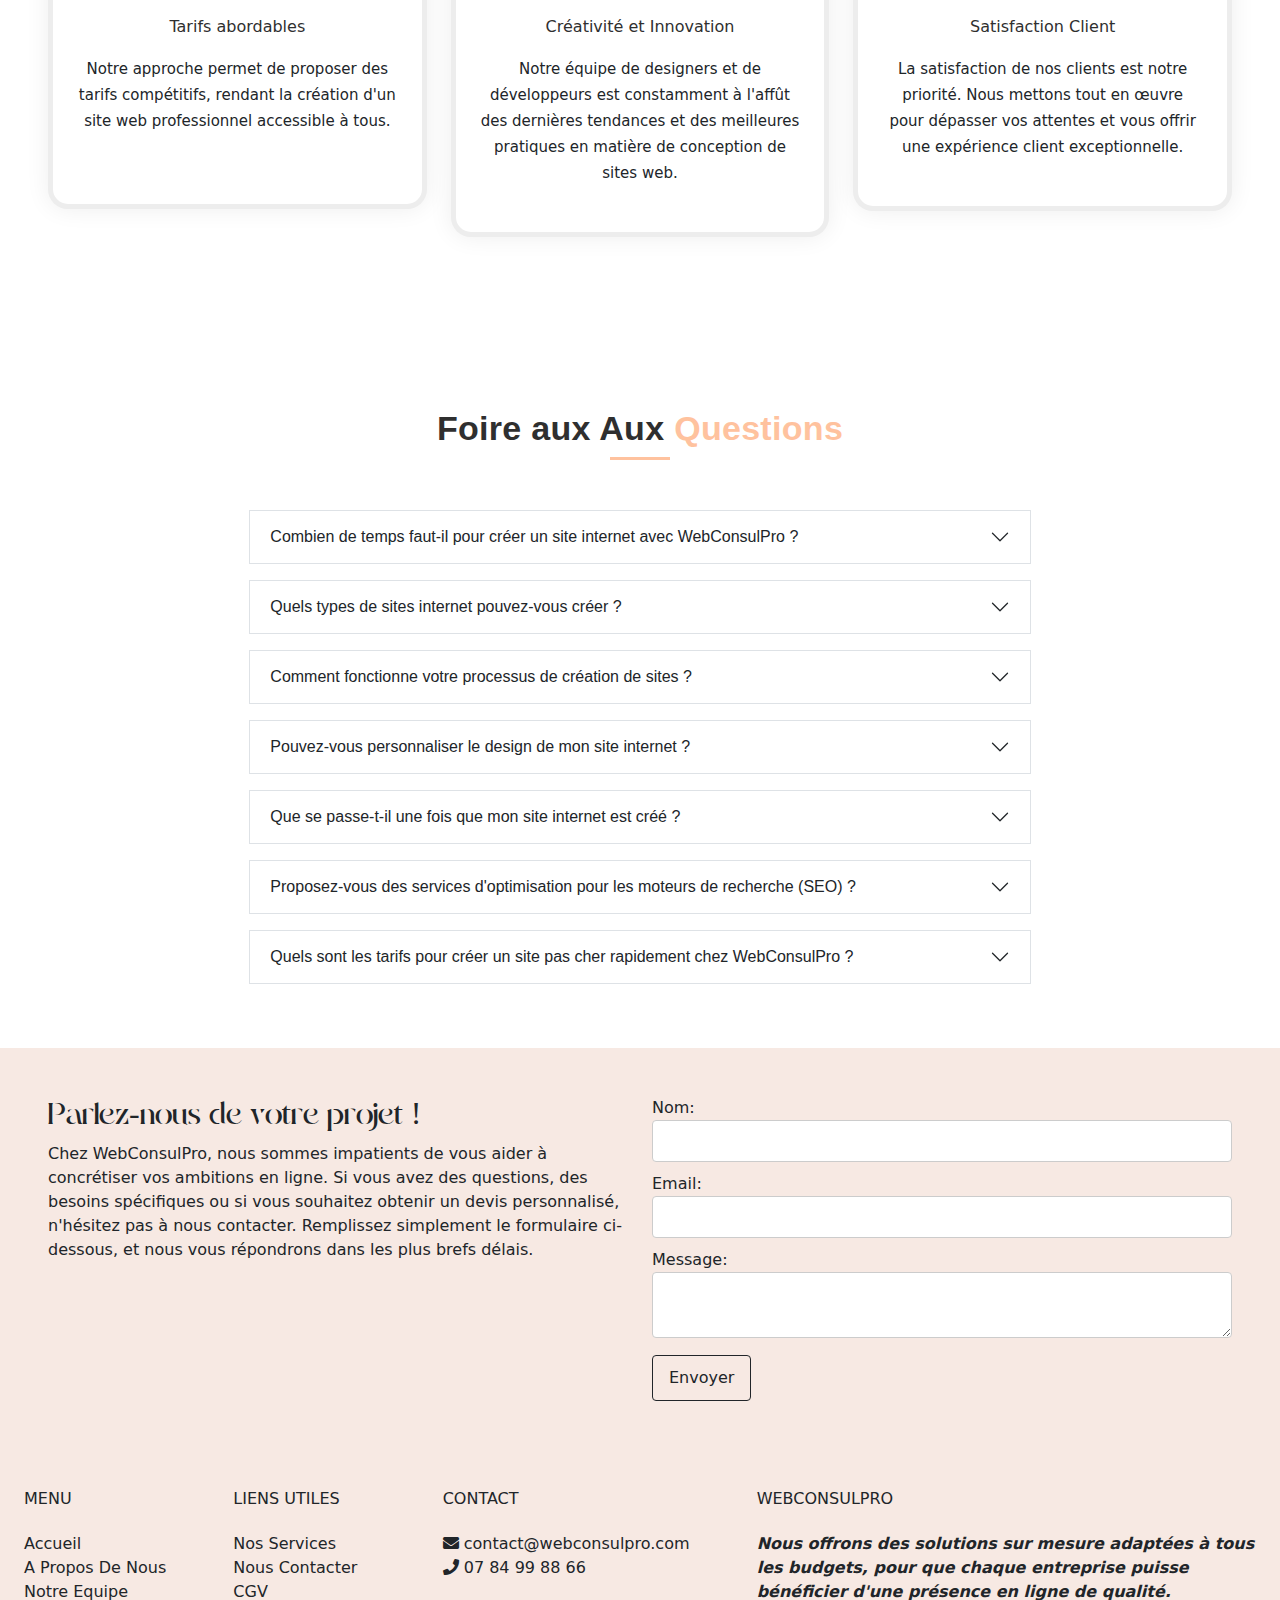
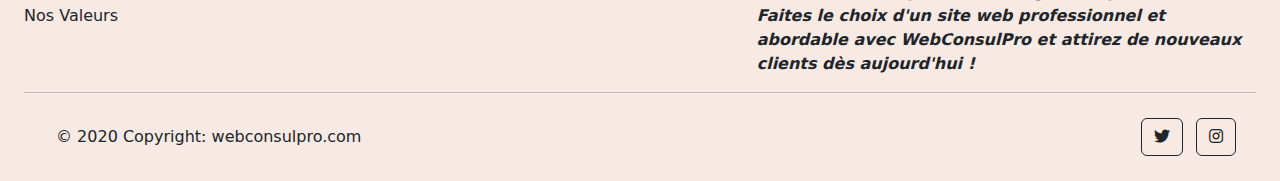
==== commit b74cb09e: "footer changes" ====
--- a/index.html
+++ b/index.html
@@ -575,7 +575,7 @@
                         </h6>
                         <p class="fw-bold fst-italic" style="word-spacing: 100%;">
                             Nous offrons des solutions sur mesure adaptées à tous les budgets,
-                            pour que chaque entreprise puisse bénéficier d'une présence en ligne de qualité. Faites le choix d'un site web professionnel 
+                            pour que chaque entreprise puisse bénéficier d'une présence en ligne de qualité.<br> Faites le choix d'un site web professionnel 
                             et abordable avec WebConsulPro et attirez de nouveaux clients dès aujourd'hui !
                         </p>
                     </div>
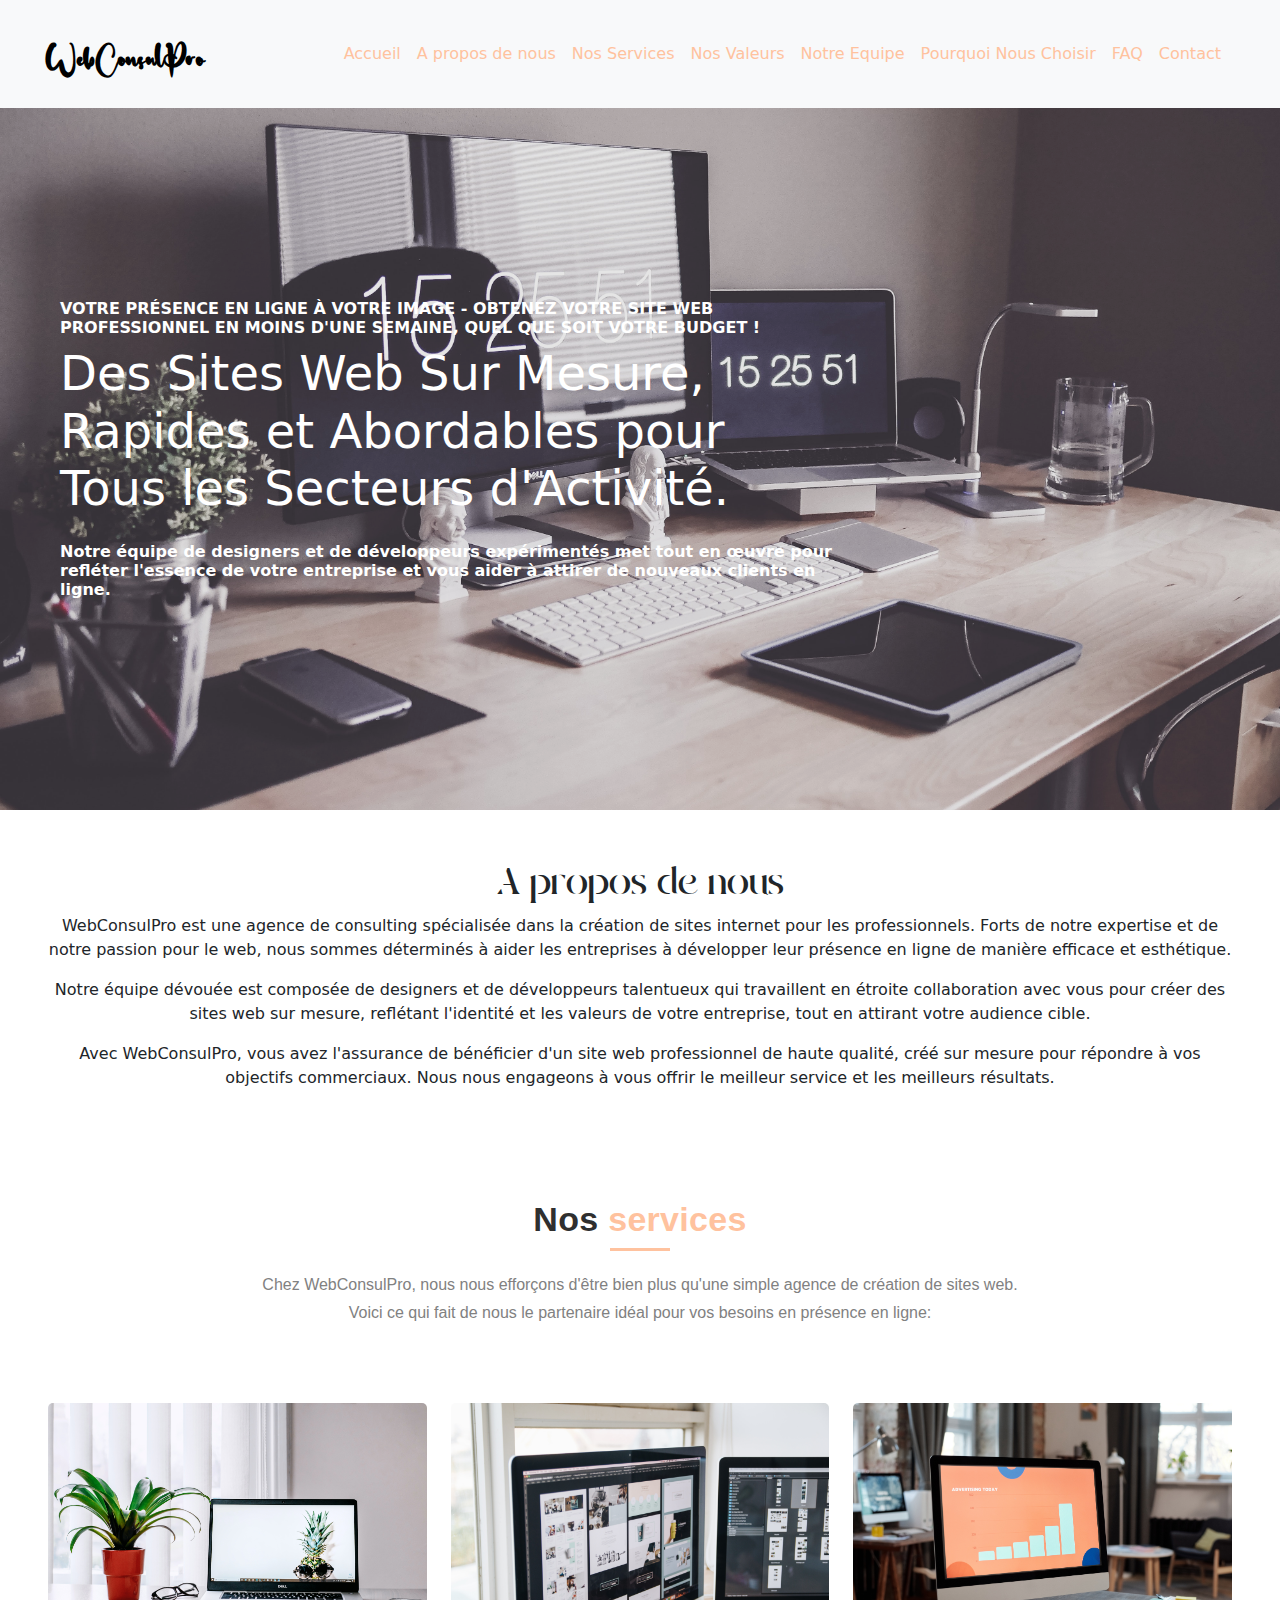
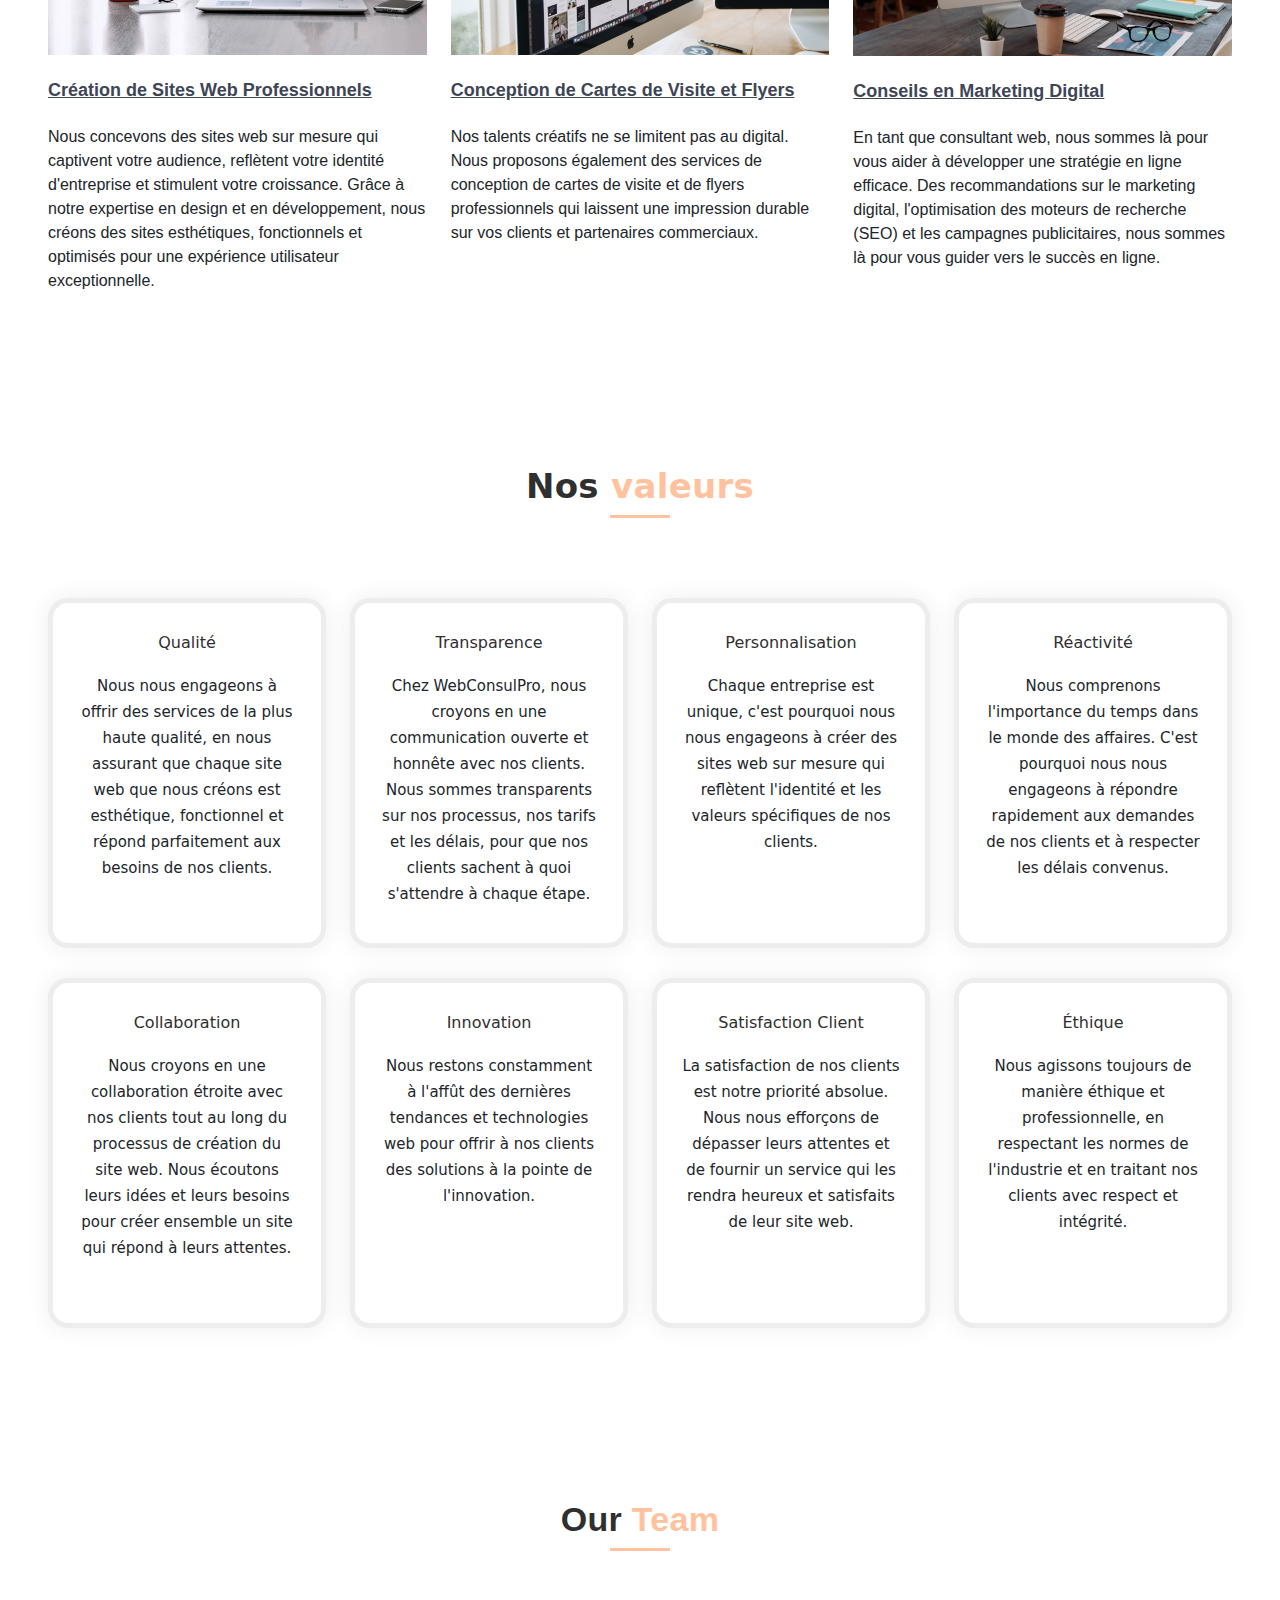
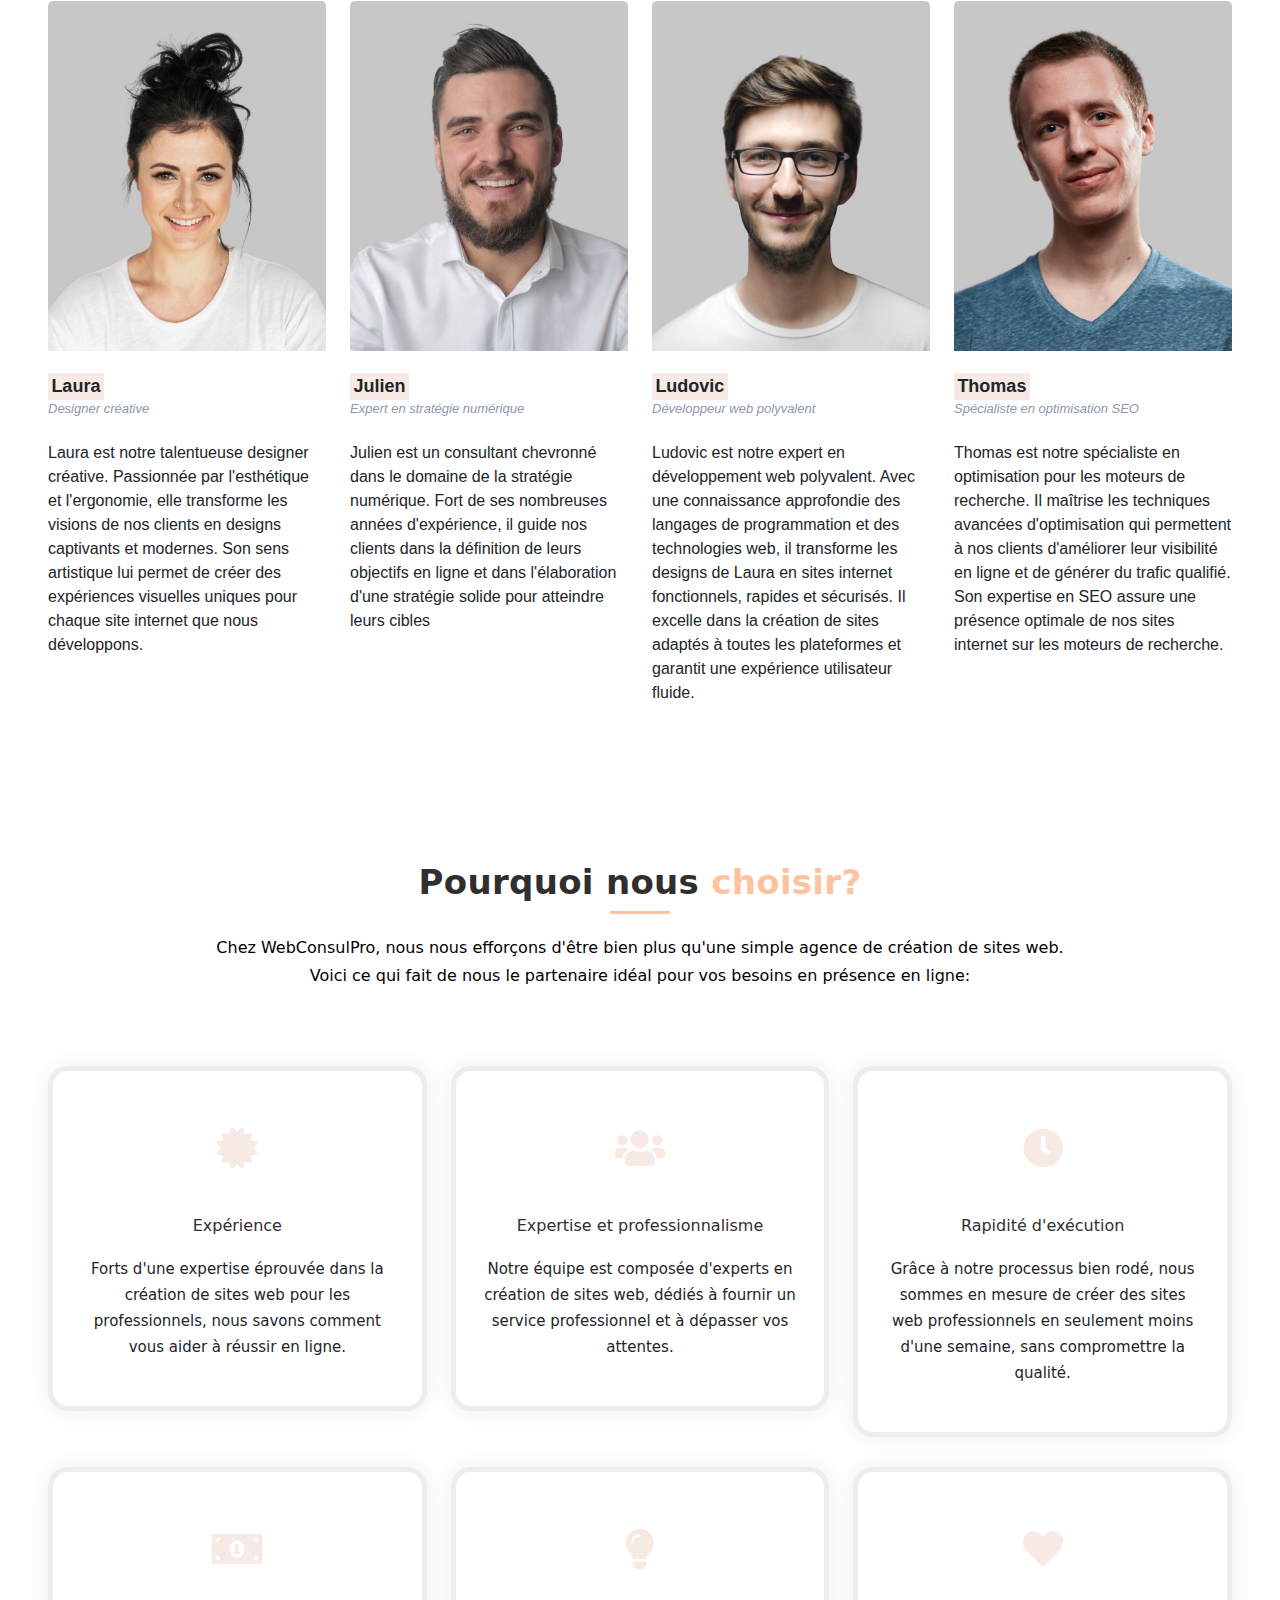
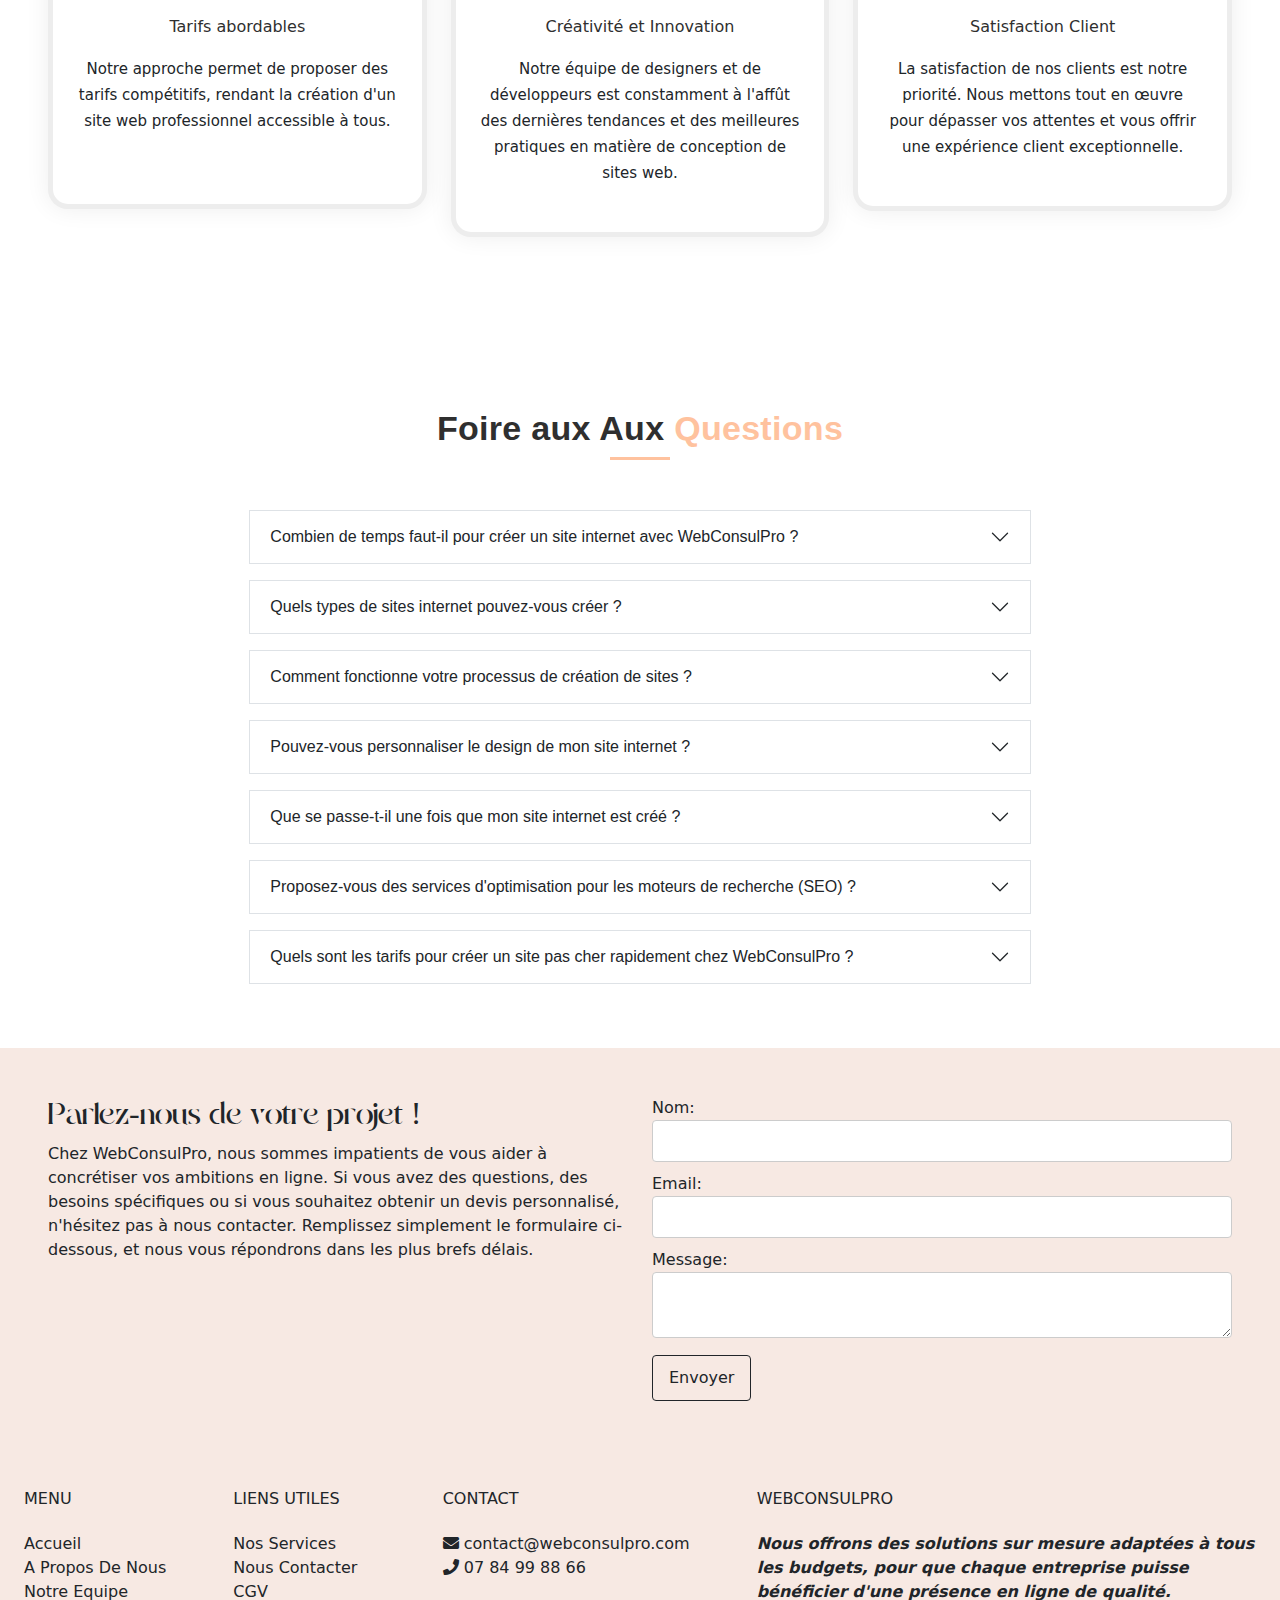
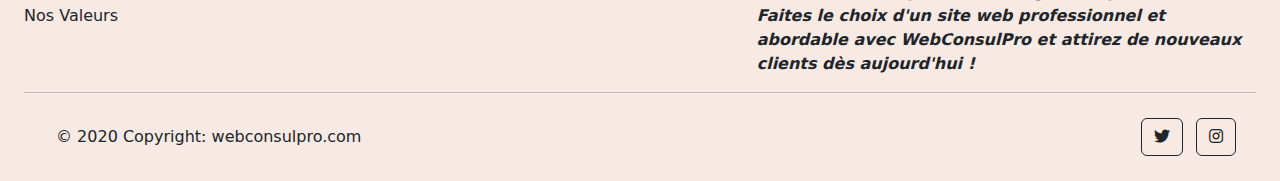
==== commit a66cbc6e: "change background" ====
--- a/index.html
+++ b/index.html
@@ -58,13 +58,13 @@
             class="position-relative w-100 p-5 hero">
             <div class="hero position-absolute text-white d-flex flex-column align-items-start justify-content-center p-5"
                 style="top: 0; right: 0; bottom: 0; left: 0; background-color: rgba(0,0,0,.1);">
-                <div class="container mt-5 pt-5 text-black">
+                <div class="container mt-5 pt-5">
                     <div class="col-md-8">
-                        <h6 class="text-uppercase"><strong class="bg-beige">Votre Présence en Ligne à Votre Image - Obtenez Votre Site Web Professionnel en Moins d'une Semaine, Quel que Soit Votre Budget !</strong></h6>
+                        <h6 class="text-uppercase"><strong>Votre Présence en Ligne à Votre Image - Obtenez Votre Site Web Professionnel en Moins d'une Semaine, Quel que Soit Votre Budget !</strong></h6>
                         <!-- on small screens remove display-4 -->
                         <h5 class="mb-4 mt-2 display-2 font-weight-bold" style="font-size: 3rem;"><span
-                                ><strong class="bg-beige">Des Sites Web Sur Mesure, Rapides et Abordables pour Tous les Secteurs d'Activité.</strong></span></h5>
-                        <h6><strong class="bg-beige">Notre équipe de designers et de développeurs expérimentés met tout en œuvre pour refléter l'essence de votre entreprise et vous aider à attirer de nouveaux clients en ligne.</strong></h6>
+                                ><strong>Des Sites Web Sur Mesure, Rapides et Abordables pour Tous les Secteurs d'Activité.</strong></span></h5>
+                        <h6><strong>Notre équipe de designers et de développeurs expérimentés met tout en œuvre pour refléter l'essence de votre entreprise et vous aider à attirer de nouveaux clients en ligne.</strong></h6>
                         <!-- <div class="mt-5">
                             <a href="#" class="btn px-5 py-3 text-white mt-3 mt-sm-0"
                                 style="border-radius: 30px; background-color: #f7e9e3 ;">Get Started</a>
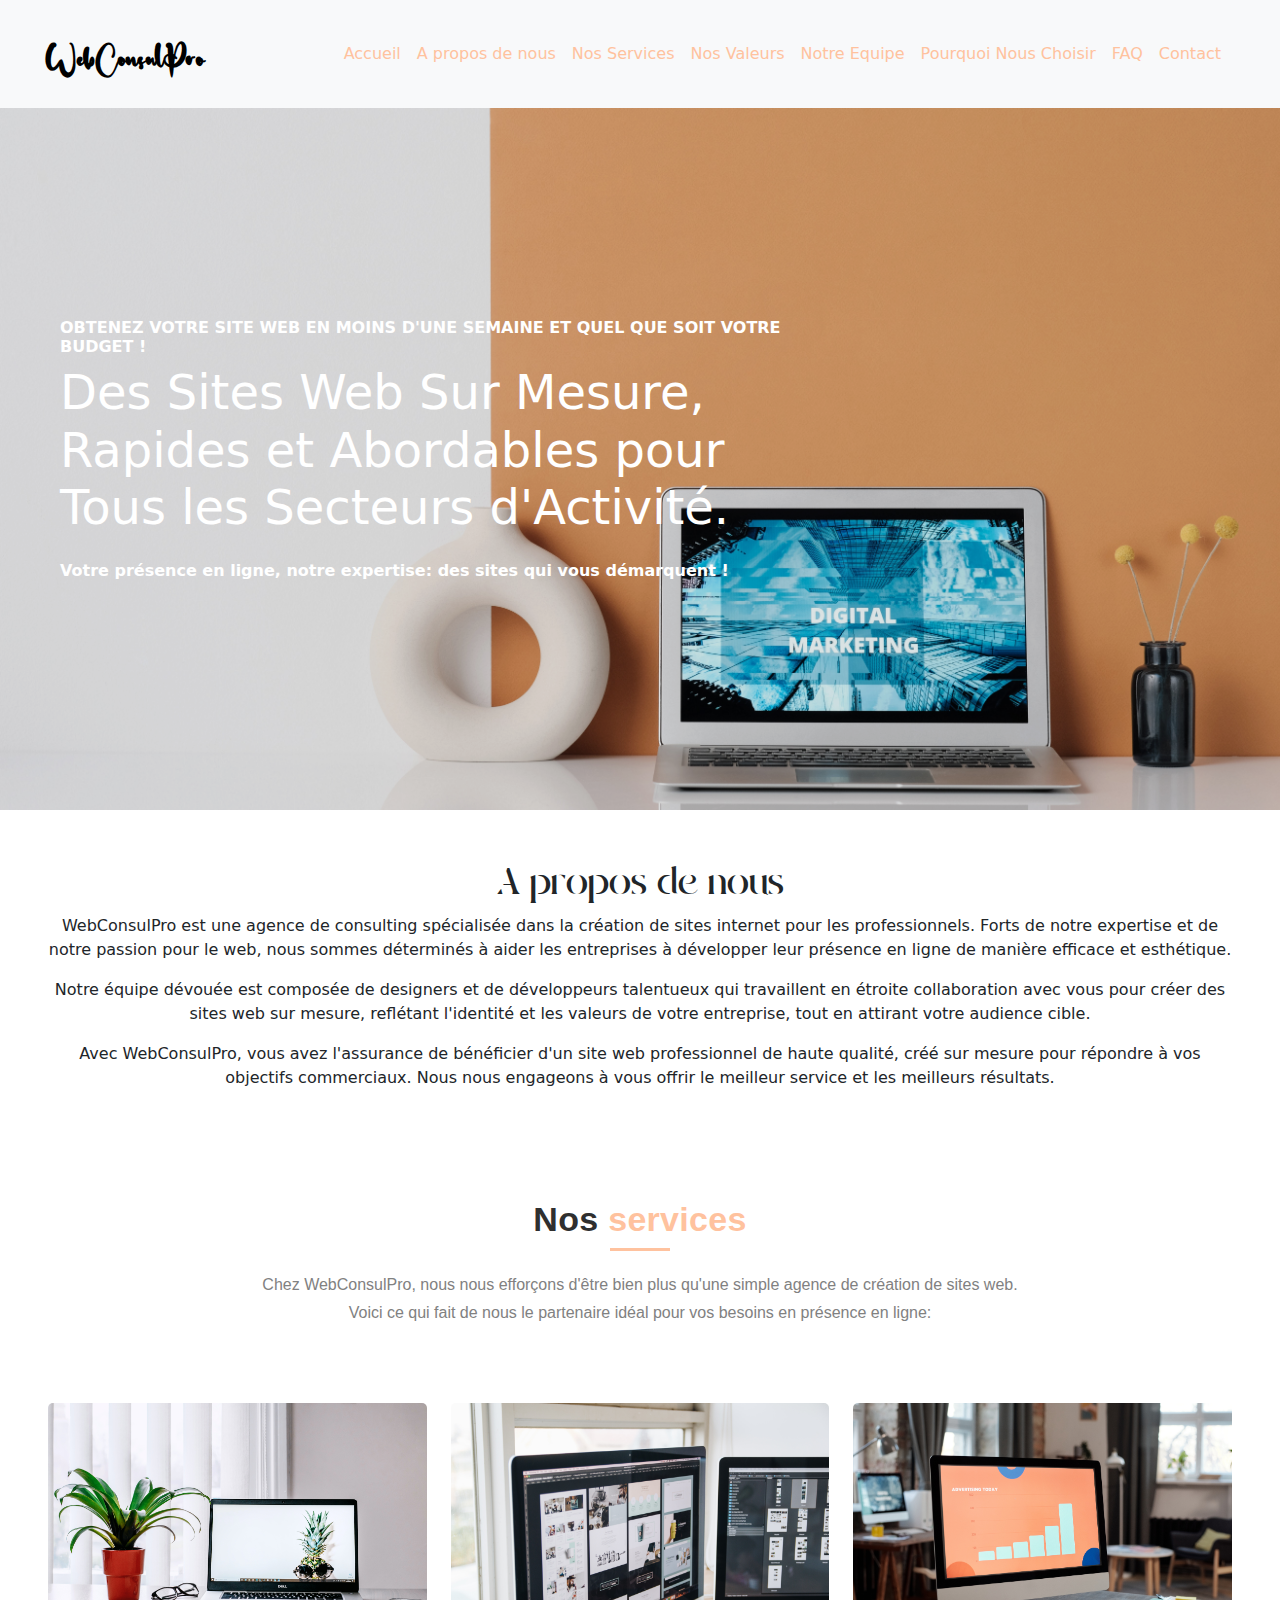
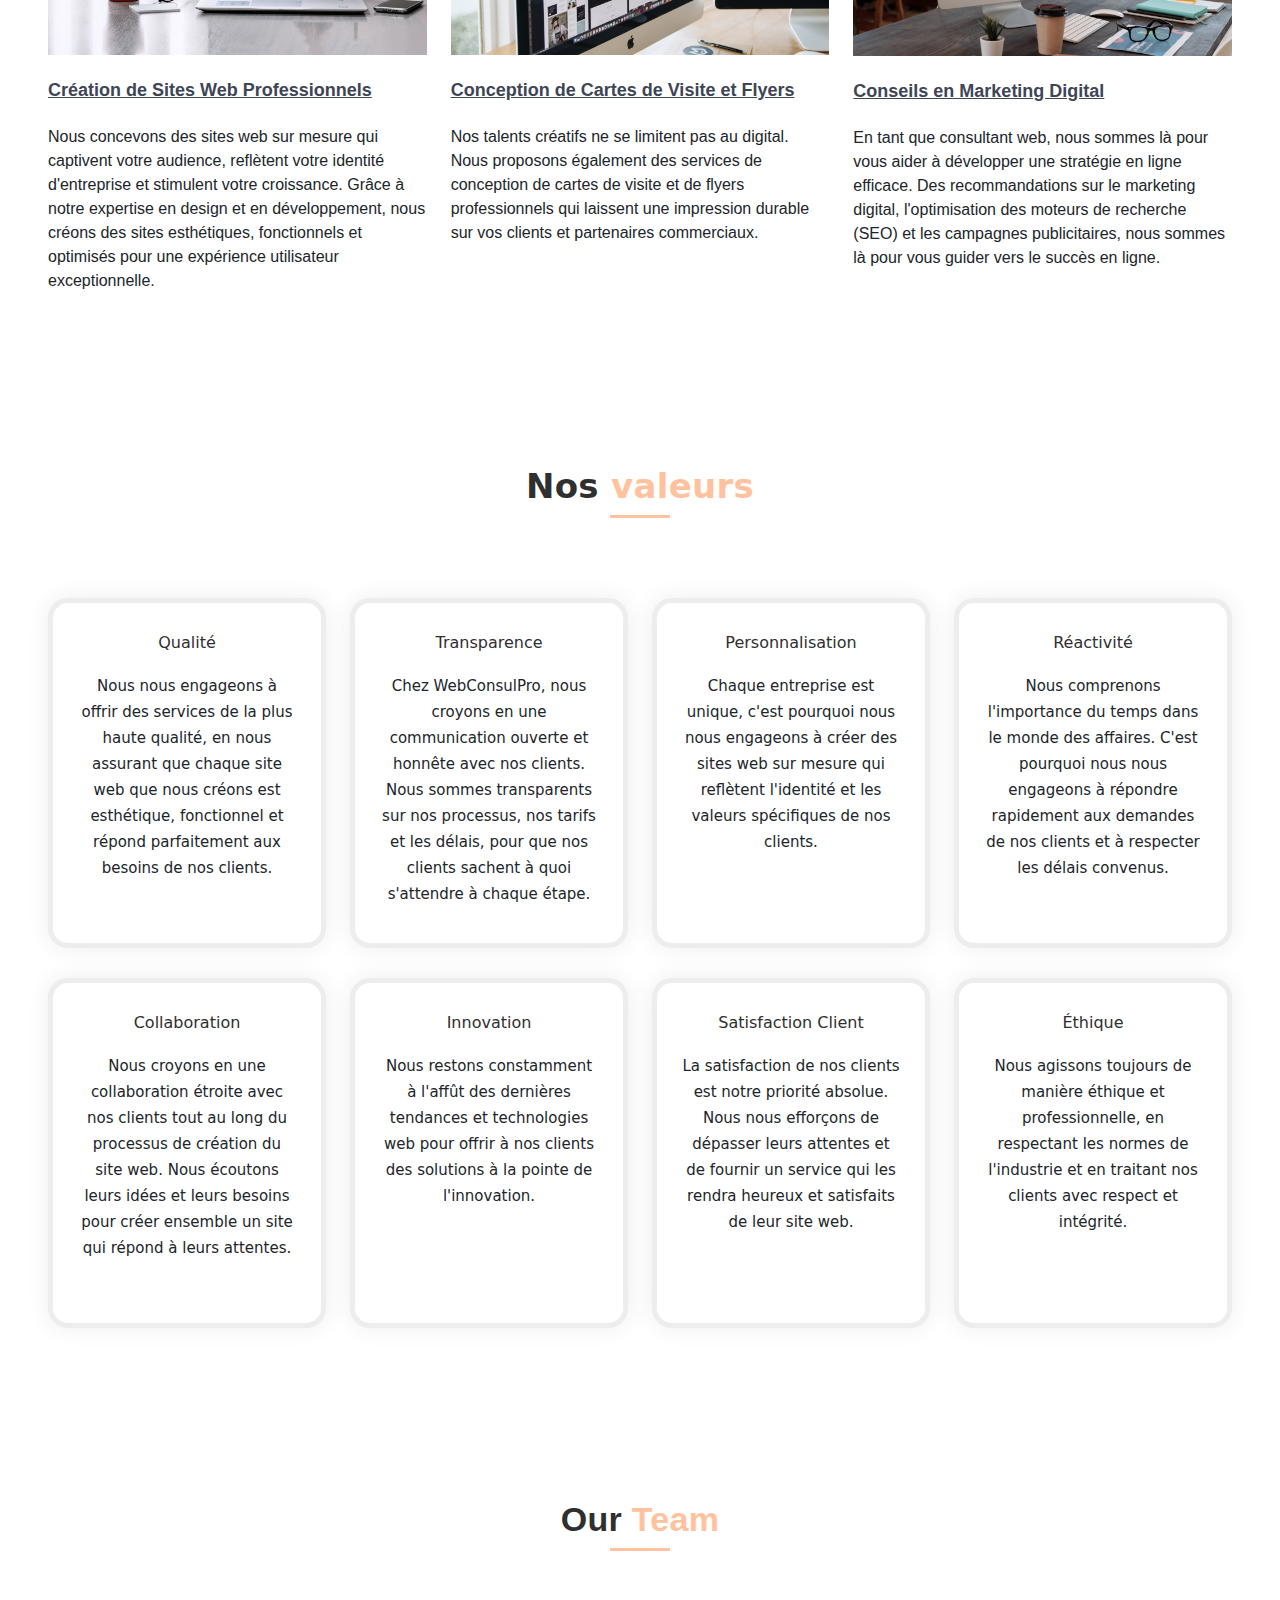
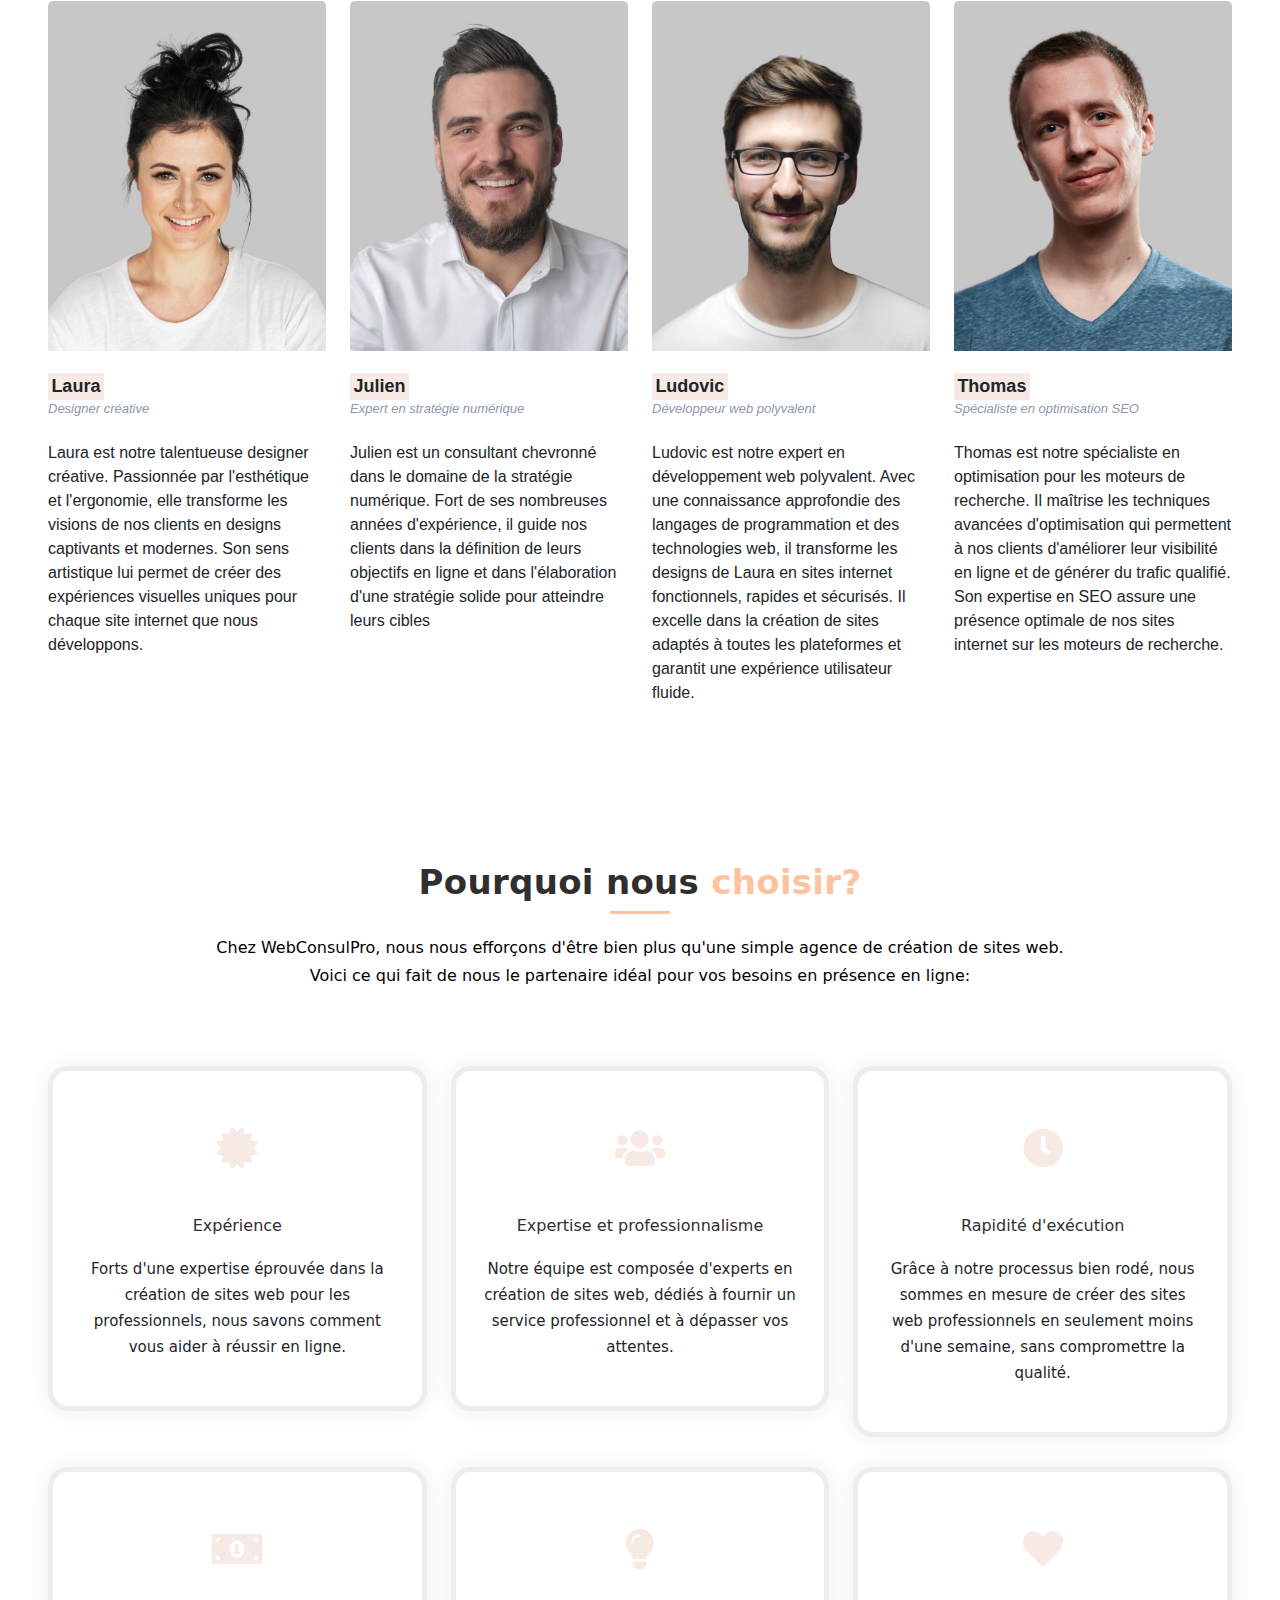
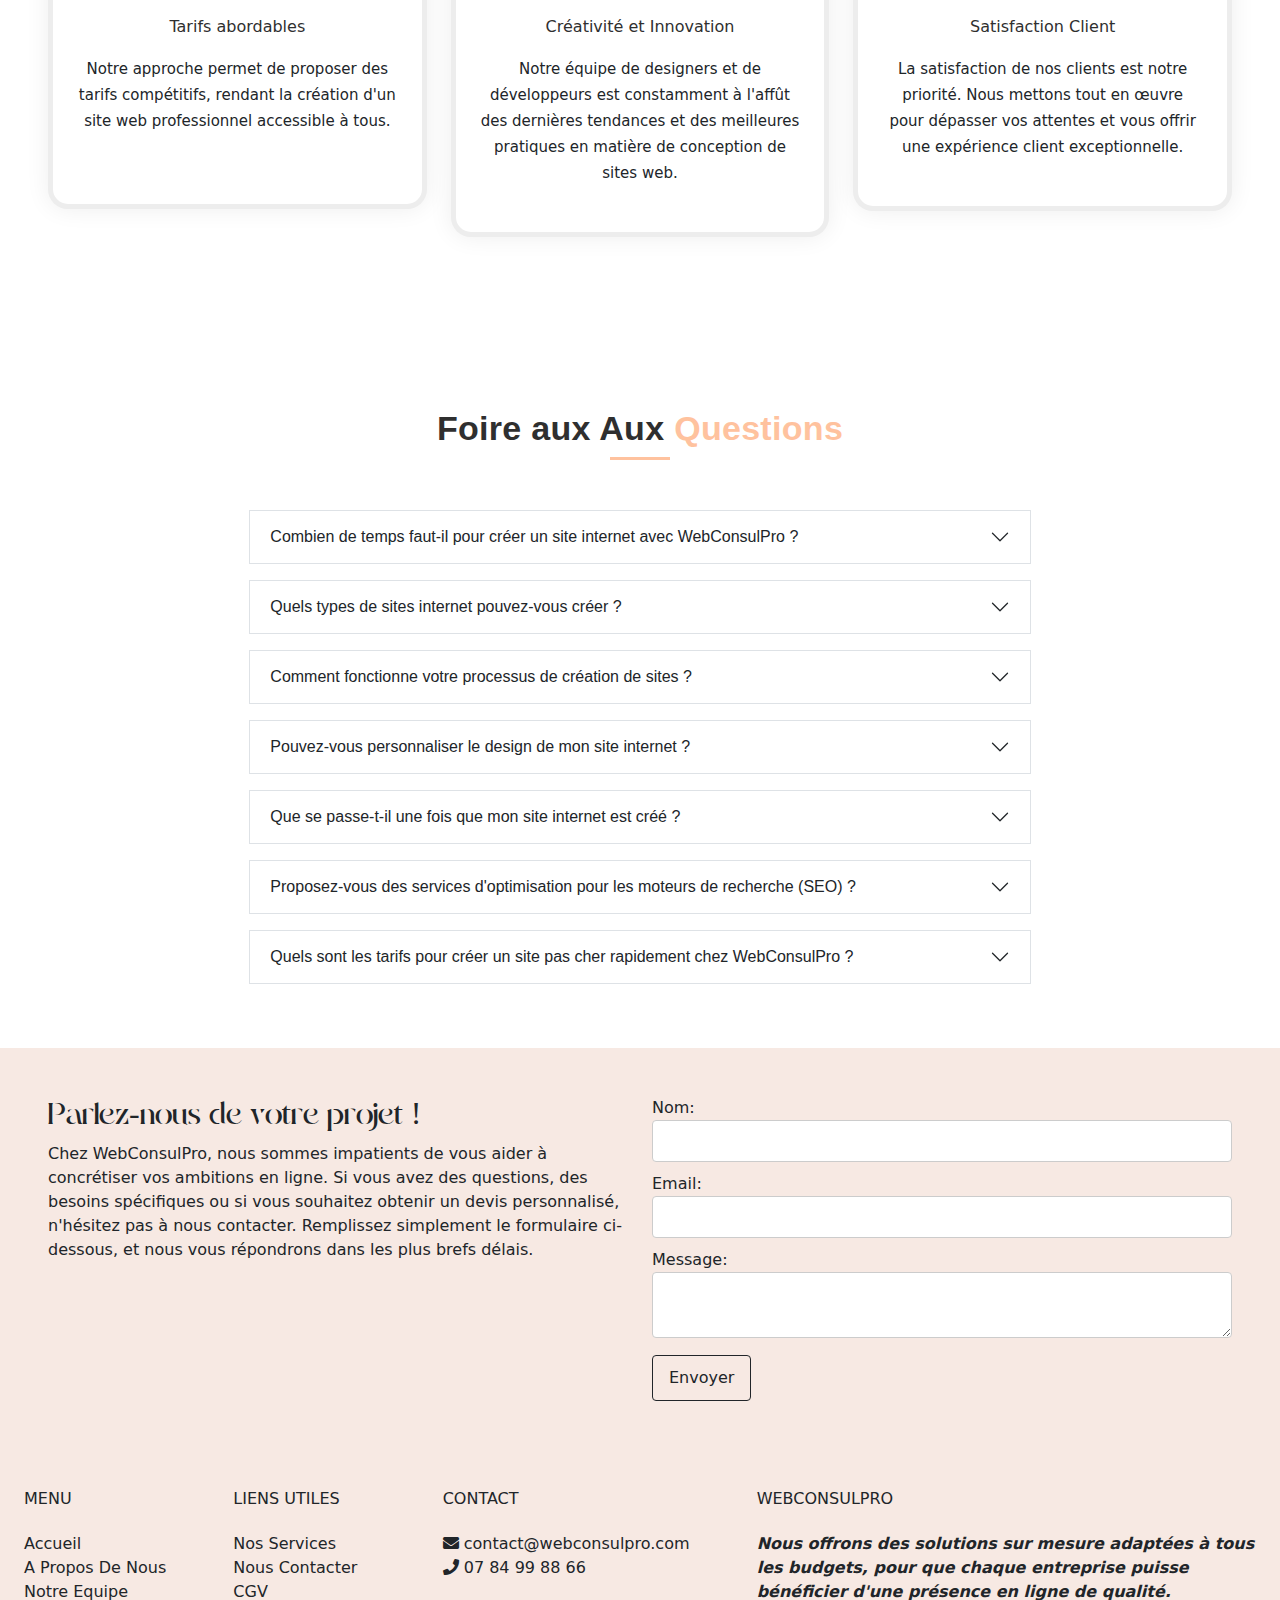
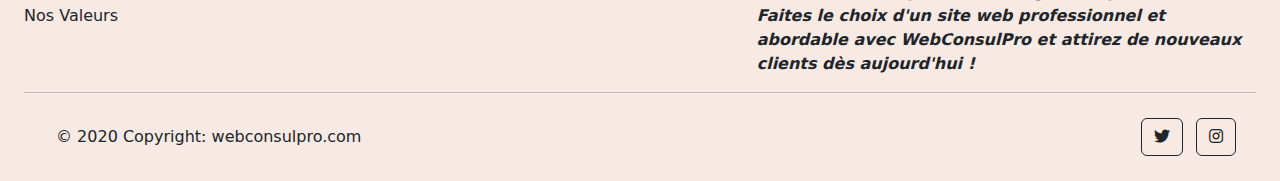
==== commit ada7afe8: "pushed final changes" ====
--- a/index.html
+++ b/index.html
@@ -60,11 +60,11 @@
                 style="top: 0; right: 0; bottom: 0; left: 0; background-color: rgba(0,0,0,.1);">
                 <div class="container mt-5 pt-5">
                     <div class="col-md-8">
-                        <h6 class="text-uppercase"><strong>Votre Présence en Ligne à Votre Image - Obtenez Votre Site Web Professionnel en Moins d'une Semaine, Quel que Soit Votre Budget !</strong></h6>
+                        <h6 class="text-uppercase"><strong>Obtenez votre site web en moins d'une semaine et quel que soit votre budget !</strong></h6>
                         <!-- on small screens remove display-4 -->
                         <h5 class="mb-4 mt-2 display-2 font-weight-bold" style="font-size: 3rem;"><span
                                 ><strong>Des Sites Web Sur Mesure, Rapides et Abordables pour Tous les Secteurs d'Activité.</strong></span></h5>
-                        <h6><strong>Notre équipe de designers et de développeurs expérimentés met tout en œuvre pour refléter l'essence de votre entreprise et vous aider à attirer de nouveaux clients en ligne.</strong></h6>
+                        <h6><strong>Votre présence en ligne, notre expertise: des sites qui vous démarquent !</strong></h6>
                         <!-- <div class="mt-5">
                             <a href="#" class="btn px-5 py-3 text-white mt-3 mt-sm-0"
                                 style="border-radius: 30px; background-color: #f7e9e3 ;">Get Started</a>
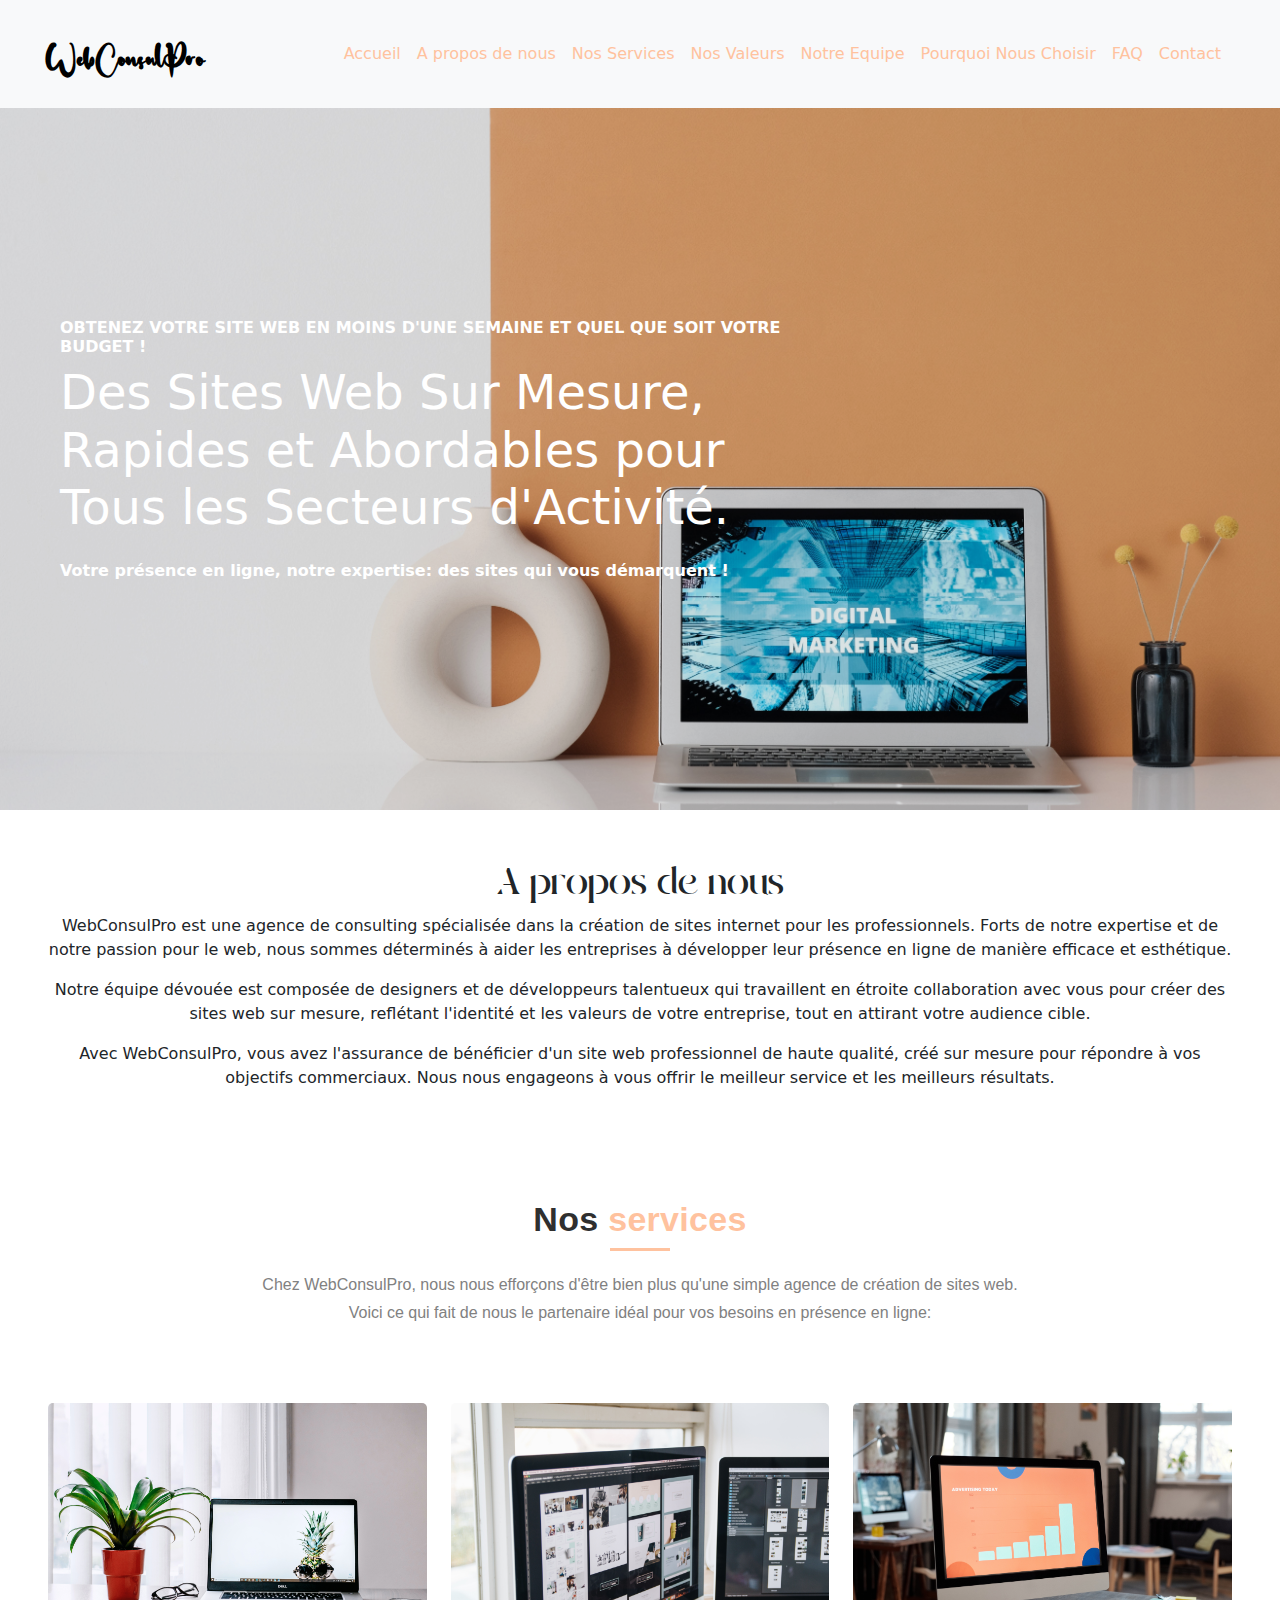
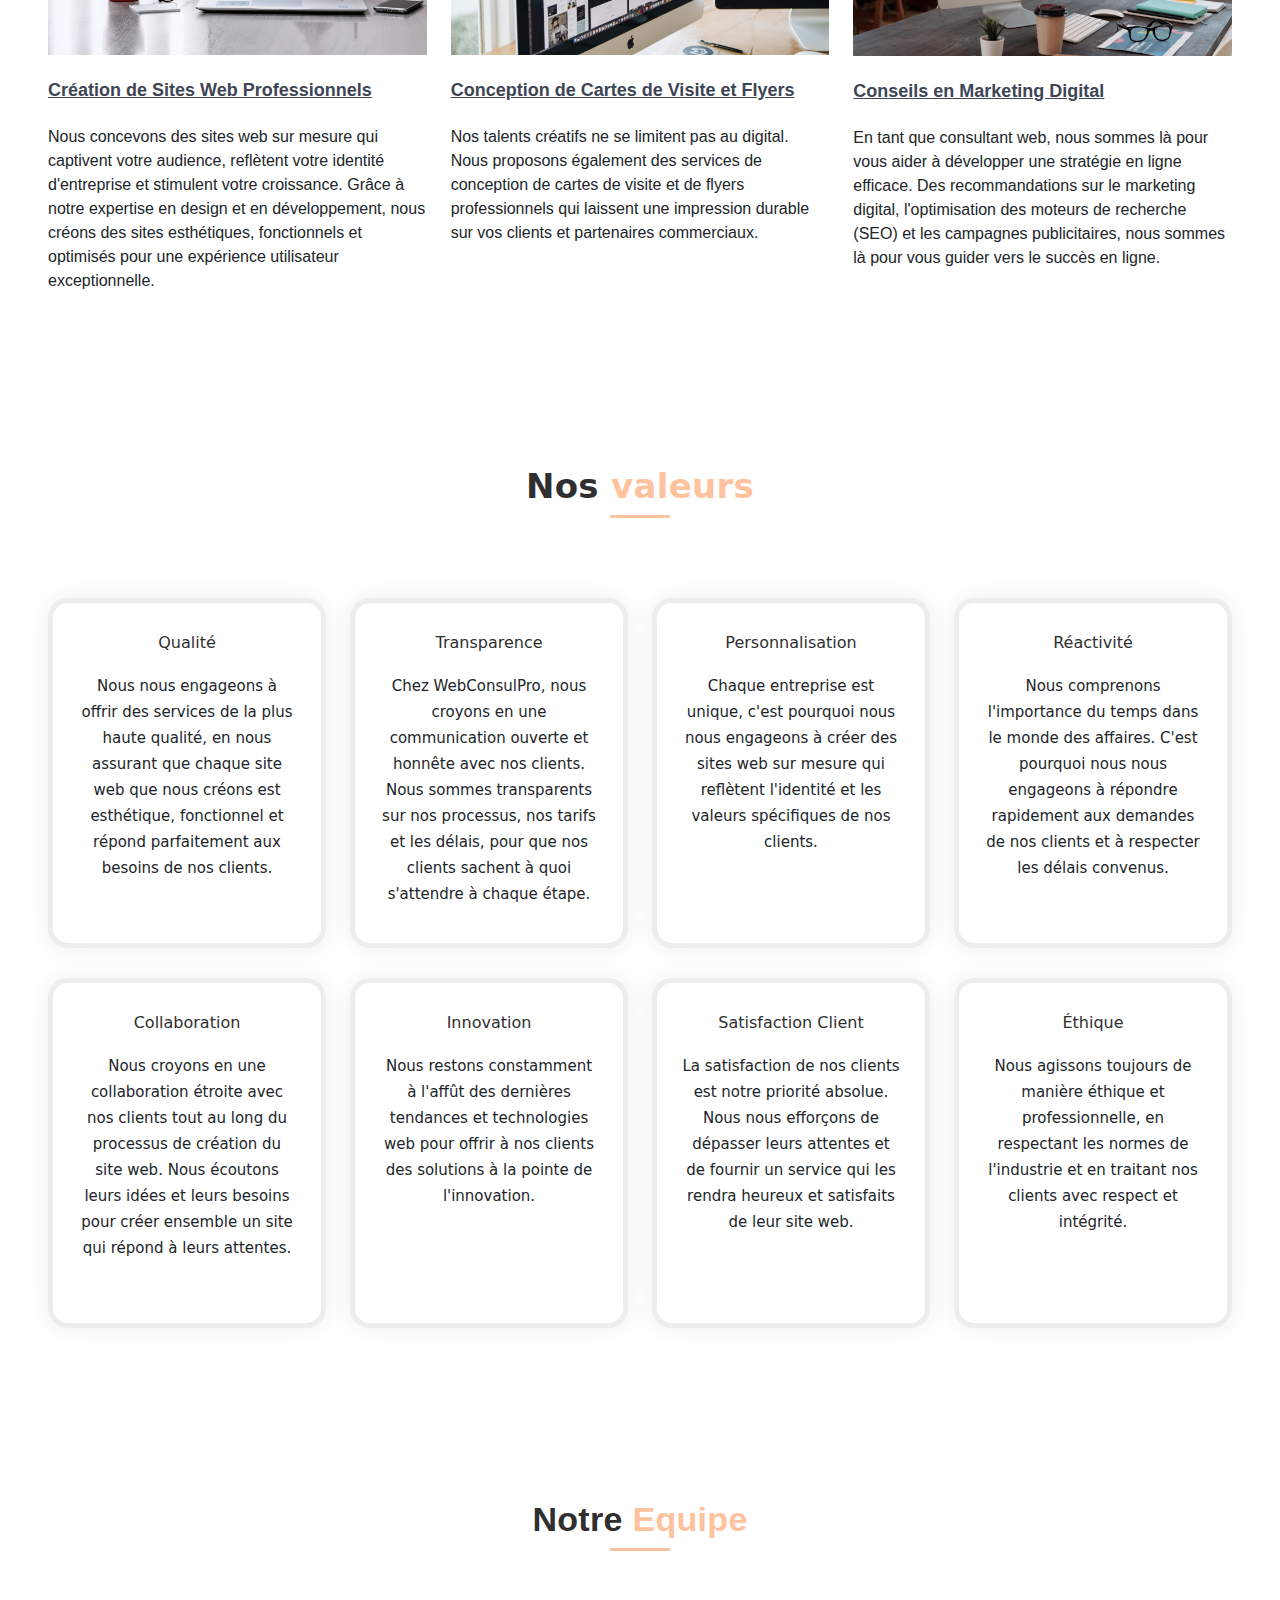
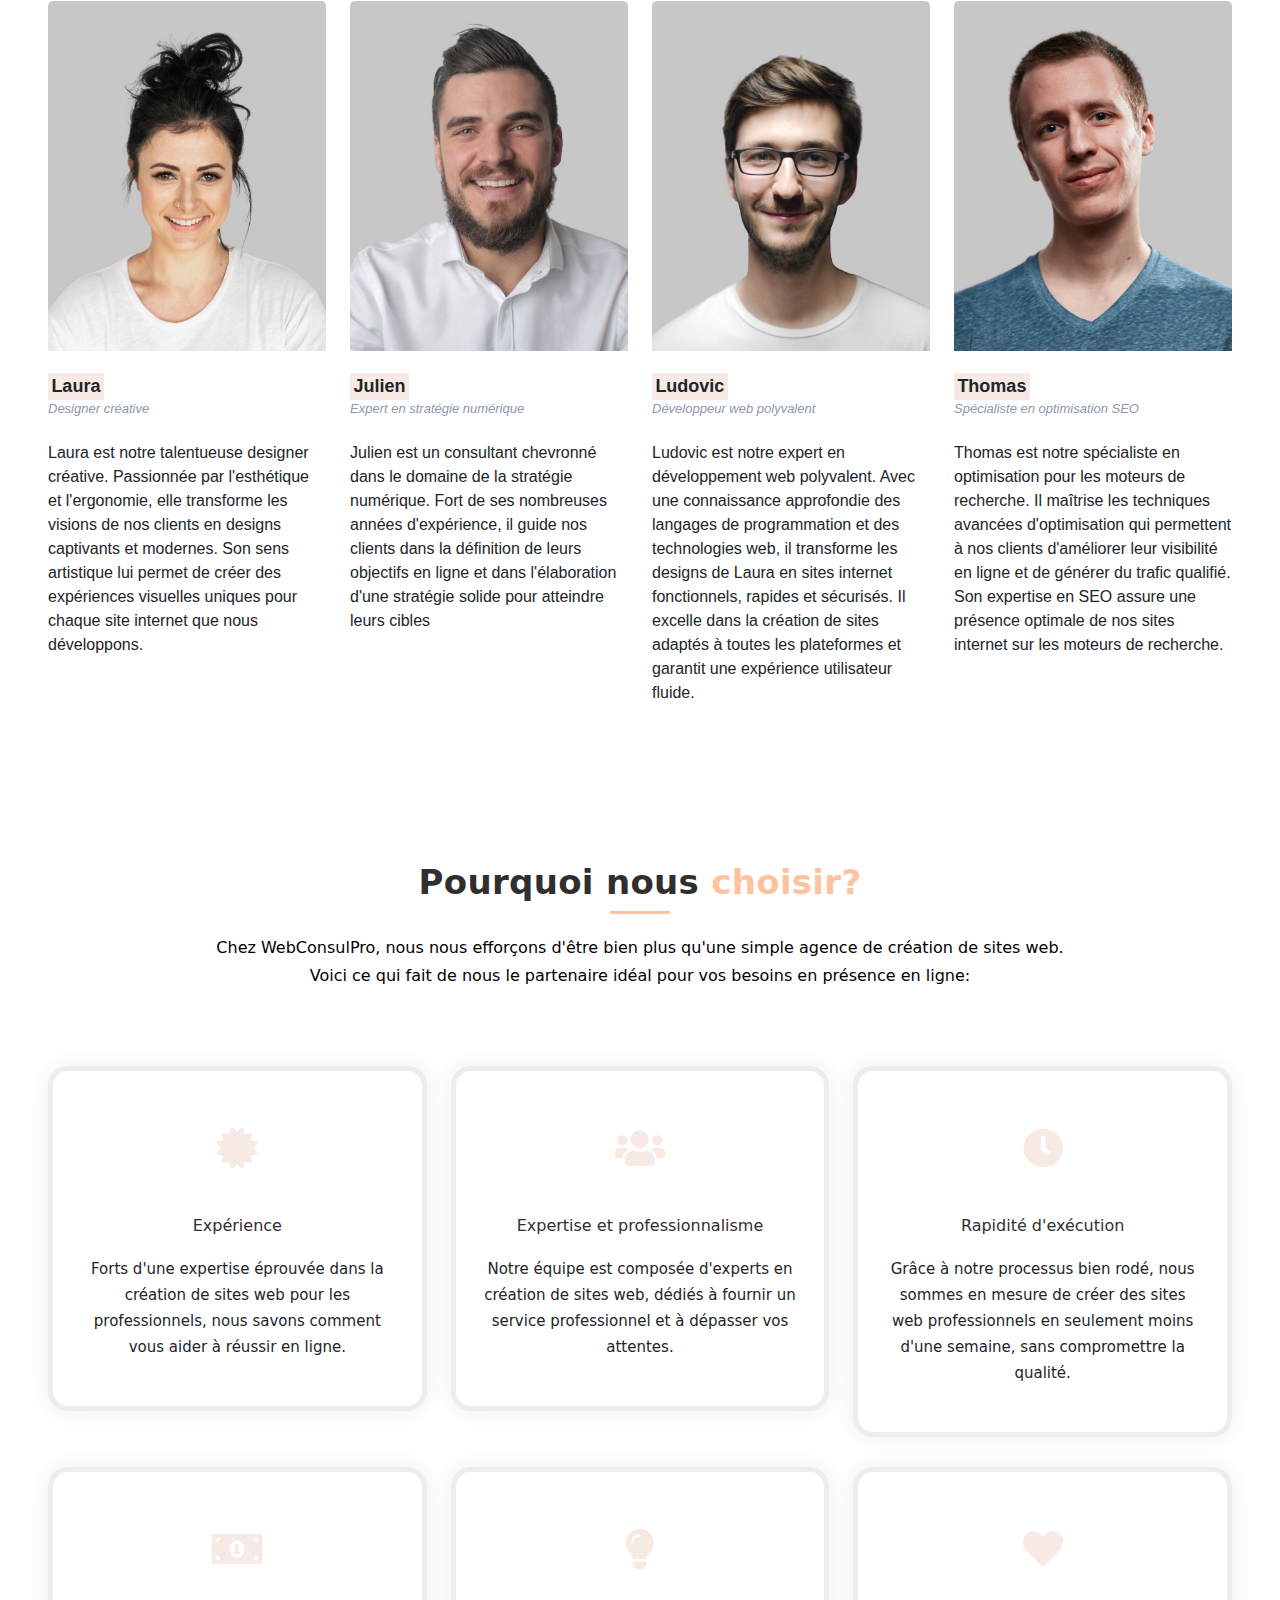
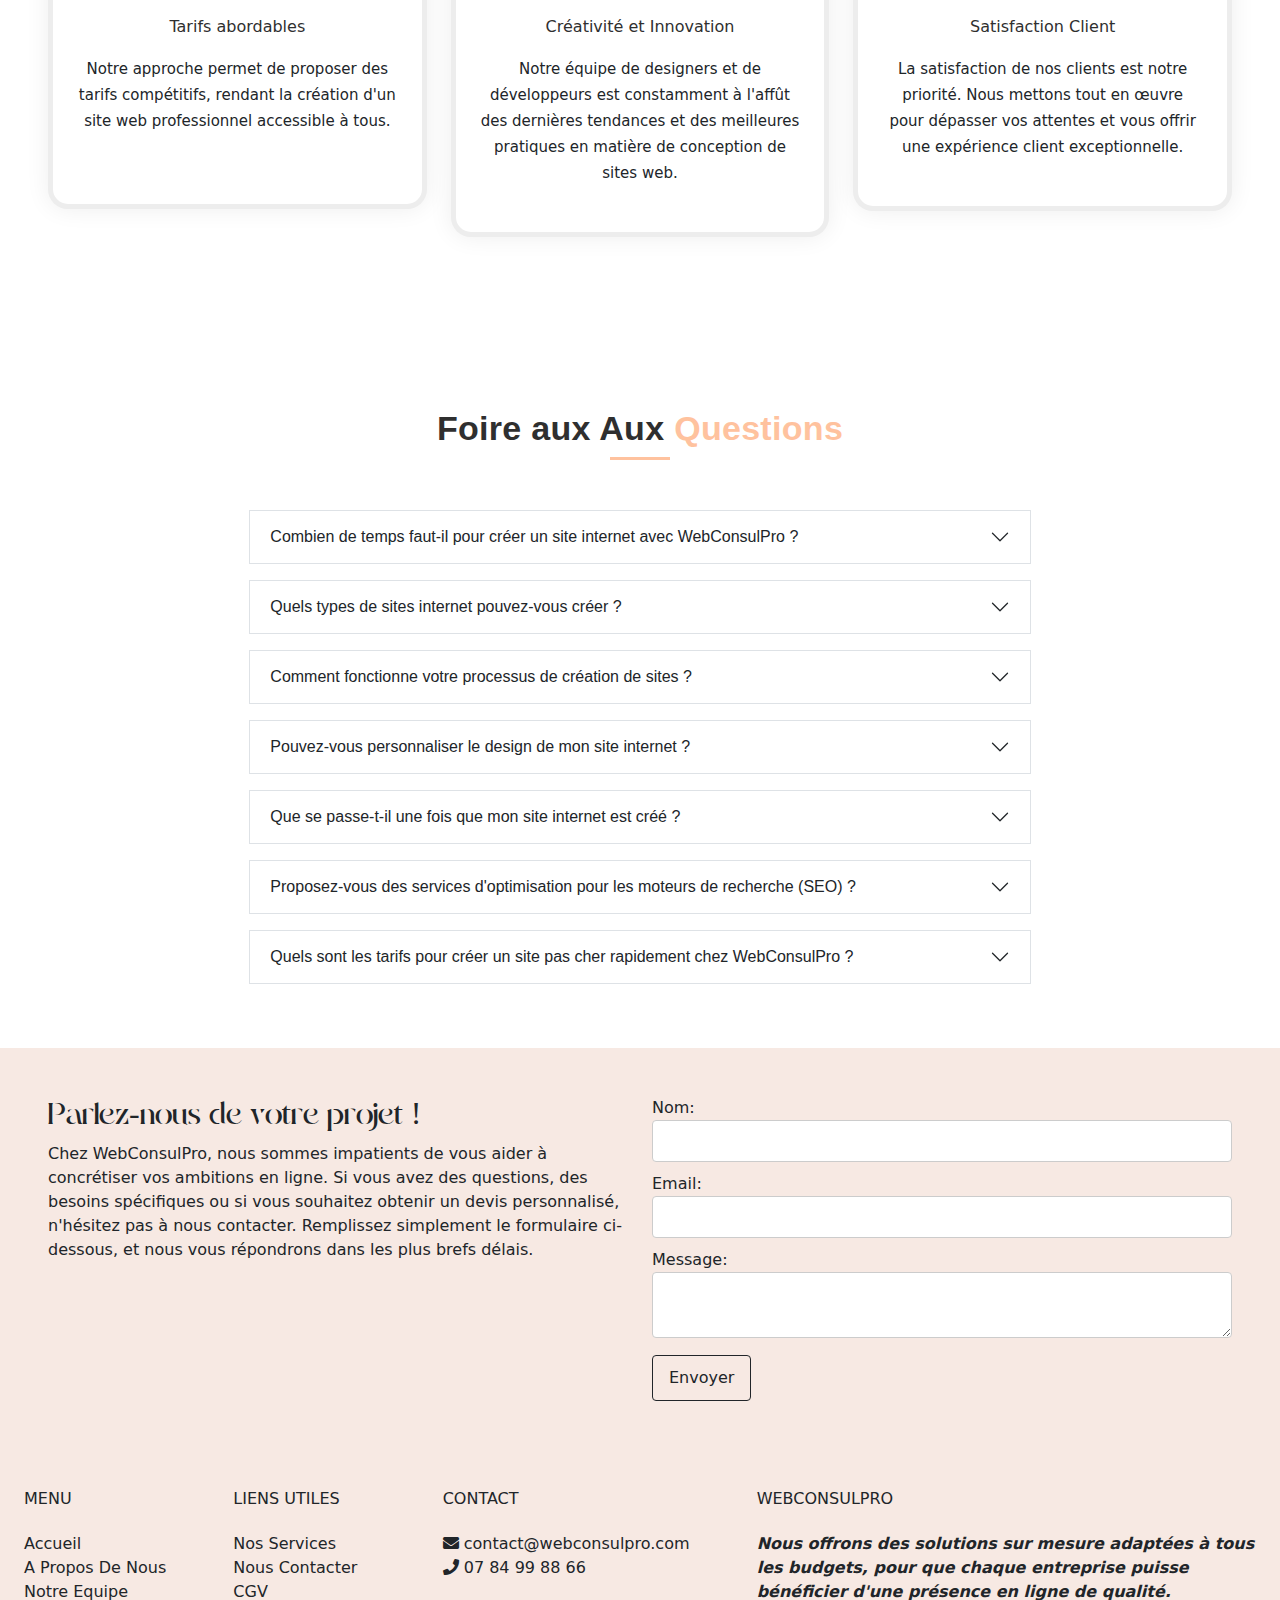
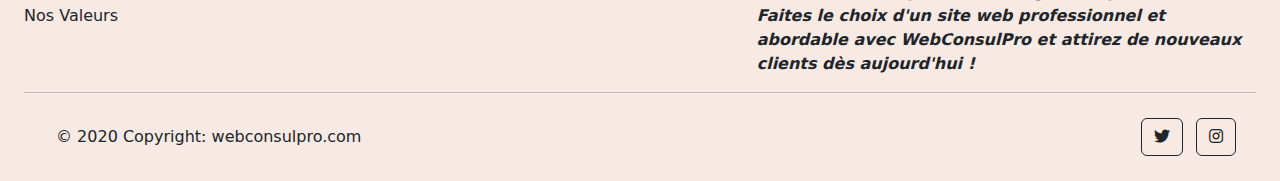
==== commit f46a4ded: "added translation" ====
--- a/index.html
+++ b/index.html
@@ -220,7 +220,7 @@
 
     <div class="container p-5 team3 team-section" id="team">
         <div class="section-head col-12">
-            <h4><span>Our</span> Team</h4>
+            <h4><span>Notre</span> Equipe</h4>
         </div>
         <div class="row">
             <div class="col-12 col-md-3">
